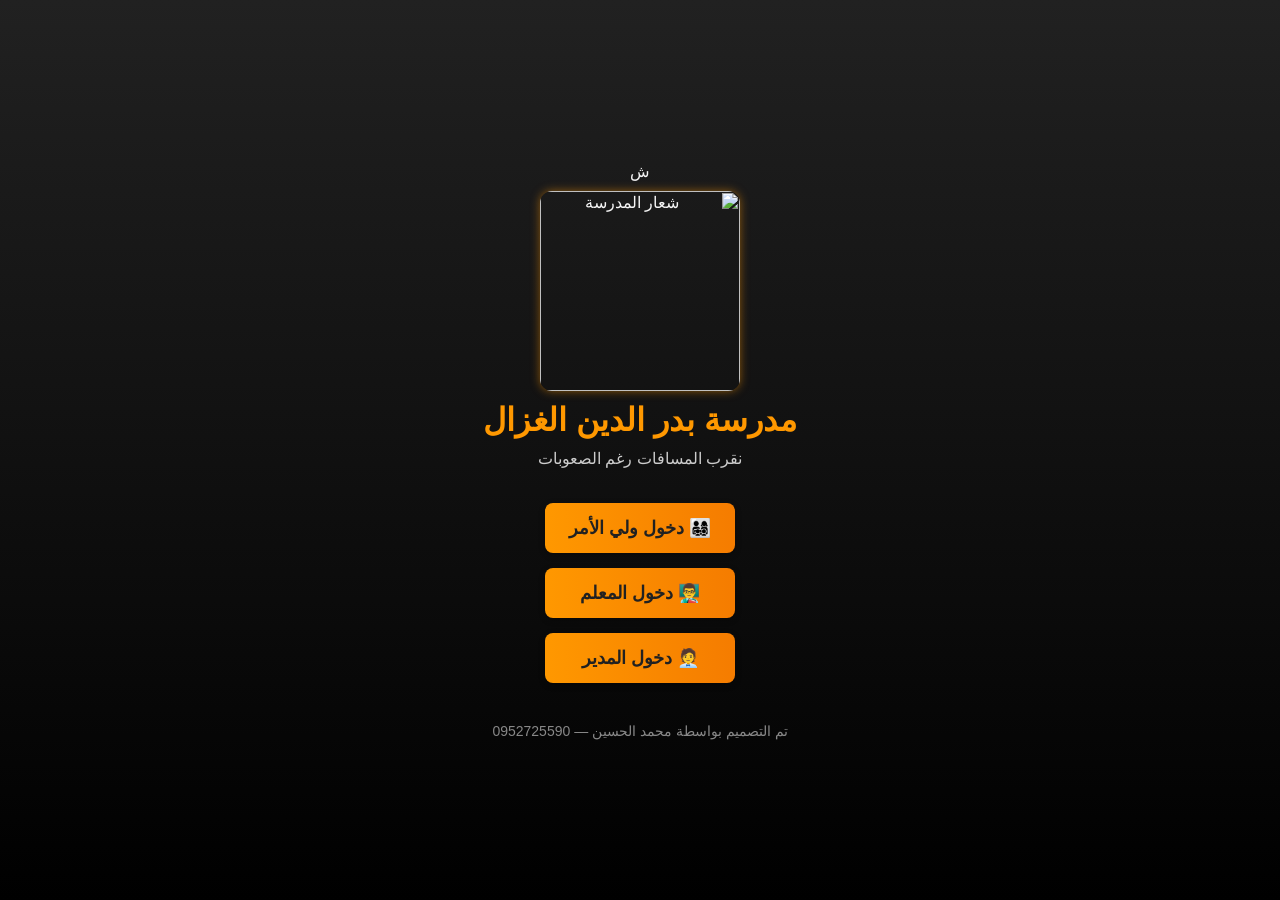
==== index.html @ e1db9d15 "Update index.html" ====
ش<!DOCTYPE html>
<html lang="ar">
<head>
  <meta charset="UTF-8">
  <title>بوابة مدرسة بدر الدين الغزال</title>
  <style>
    body {
      margin: 0;
      font-family: 'Segoe UI', sans-serif;
      direction: rtl;
      background: linear-gradient(to bottom, #212121, #000000);
      color: #f5f5f5;
      display: flex;
      flex-direction: column;
      align-items: center;
      justify-content: center;
      min-height: 100vh;
      text-align: center;
    }
    .logo {
      width: 200px;
      margin-top: 10px;
      border-radius: 12px;
      box-shadow: 0 0 10px rgba(255, 152, 0, 0.5);
    }
    h1 {
      color: #ff9800;
      margin: 10px 0 5px;
    }
    p {
      color: #ccc;
      margin: 5px;
    }
    .buttons {
      display: flex;
      flex-direction: column;
      gap: 15px;
      margin-top: 30px;
    }
    .buttons a {
      text-decoration: none;
      background: linear-gradient(to right, #ff9800, #f57c00);
      color: #212121;
      padding: 14px 24px;
      border-radius: 8px;
      font-size: 18px;
      font-weight: bold;
      box-shadow: 0 2px 6px rgba(0,0,0,0.3);
      transition: transform 0.2s;
    }
    .buttons a:hover {
      transform: scale(1.05);
    }
    footer {
      margin-top: 40px;
      font-size: 14px;
      color: #888;
    }
  </style>
</head>
<body>

  <img src="https://i.ibb.co/KpdJjYwq/logo.jpg" alt="شعار المدرسة" class="logo">
  <h1>مدرسة بدر الدين الغزال</h1>
  <p>نقرب المسافات رغم الصعوبات</p>

  <div class="buttons">
    <a href="parent.html">👨‍👩‍👧‍👦 دخول ولي الأمر</a>
    <a href="teacher.html">👨‍🏫 دخول المعلم</a>
    <a href="admin.html">🧑‍💼 دخول المدير</a>
  </div>

  <footer>تم التصميم بواسطة محمد الحسين — 0952725590</footer>

</body>
</html>
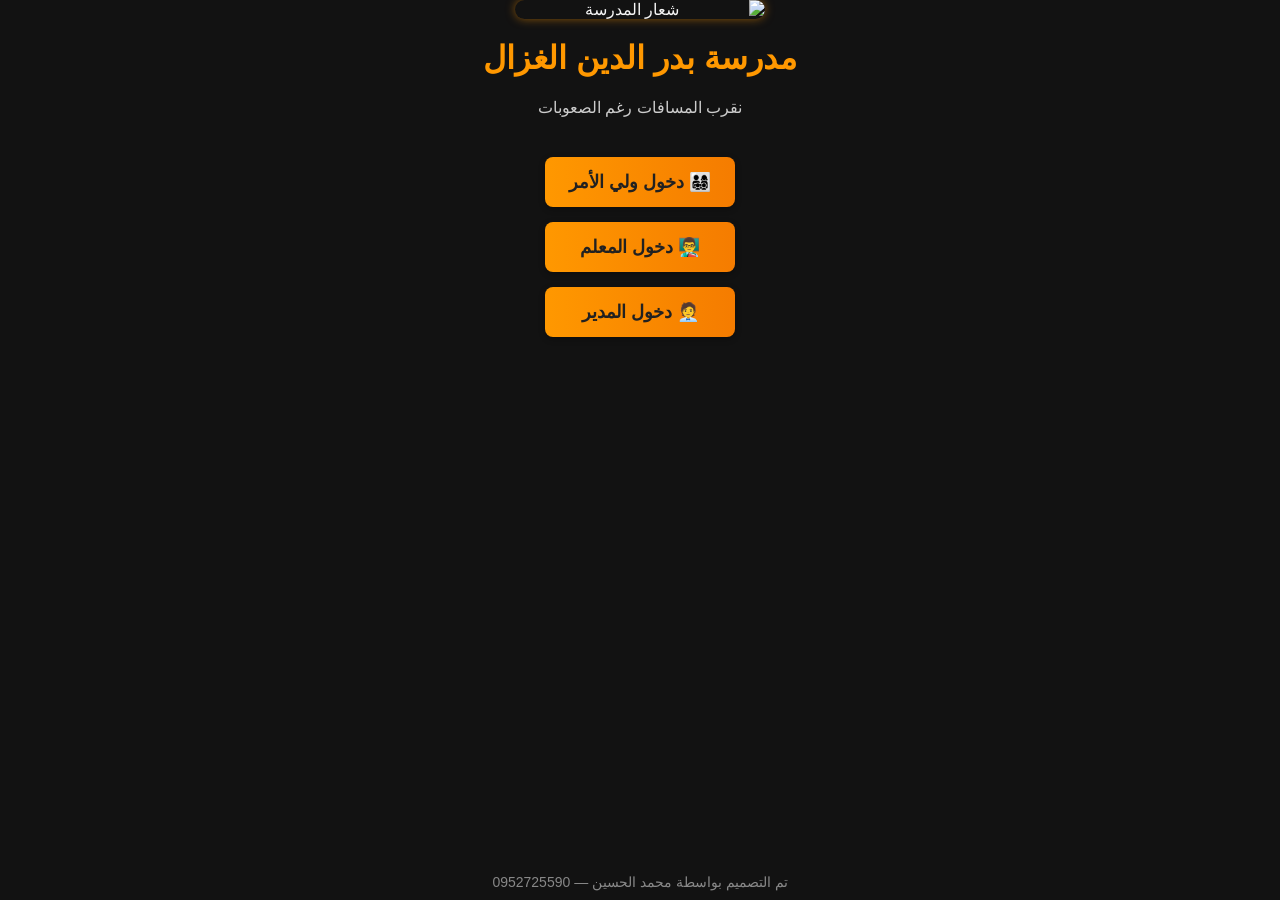
==== commit cc92a194: "Update index.html" ====
--- a/index.html
+++ b/index.html
@@ -1,25 +1,28 @@
-ش<!DOCTYPE html>
+<!DOCTYPE html>
 <html lang="ar">
 <head>
   <meta charset="UTF-8">
   <title>بوابة مدرسة بدر الدين الغزال</title>
+  <meta name="viewport" content="width=device-width, initial-scale=1.0, maximum-scale=1.0, user-scalable=no">
   <style>
-    body {
+    html, body {
       margin: 0;
+      padding: 0;
+      height: 100vh;
+      overflow: hidden;
+      background: #121212;
       font-family: 'Segoe UI', sans-serif;
+      color: #f5f5f5;
       direction: rtl;
-      background: linear-gradient(to bottom, #212121, #000000);
-      color: #f5f5f5;
       display: flex;
       flex-direction: column;
+      justify-content: center;
       align-items: center;
-      justify-content: center;
-      min-height: 100vh;
       text-align: center;
     }
     .logo {
-      width: 200px;
-      margin-top: 10px;
+      width: 250px;
+      margin-bottom: 10px;
       border-radius: 12px;
       box-shadow: 0 0 10px rgba(255, 152, 0, 0.5);
     }
@@ -29,13 +32,13 @@
     }
     p {
       color: #ccc;
-      margin: 5px;
+      margin-bottom: 20px;
     }
     .buttons {
       display: flex;
       flex-direction: column;
       gap: 15px;
-      margin-top: 30px;
+      margin-top: 20px;
     }
     .buttons a {
       text-decoration: none;
@@ -52,9 +55,10 @@
       transform: scale(1.05);
     }
     footer {
-      margin-top: 40px;
+      margin-top: auto;
       font-size: 14px;
       color: #888;
+      padding: 10px;
     }
   </style>
 </head>
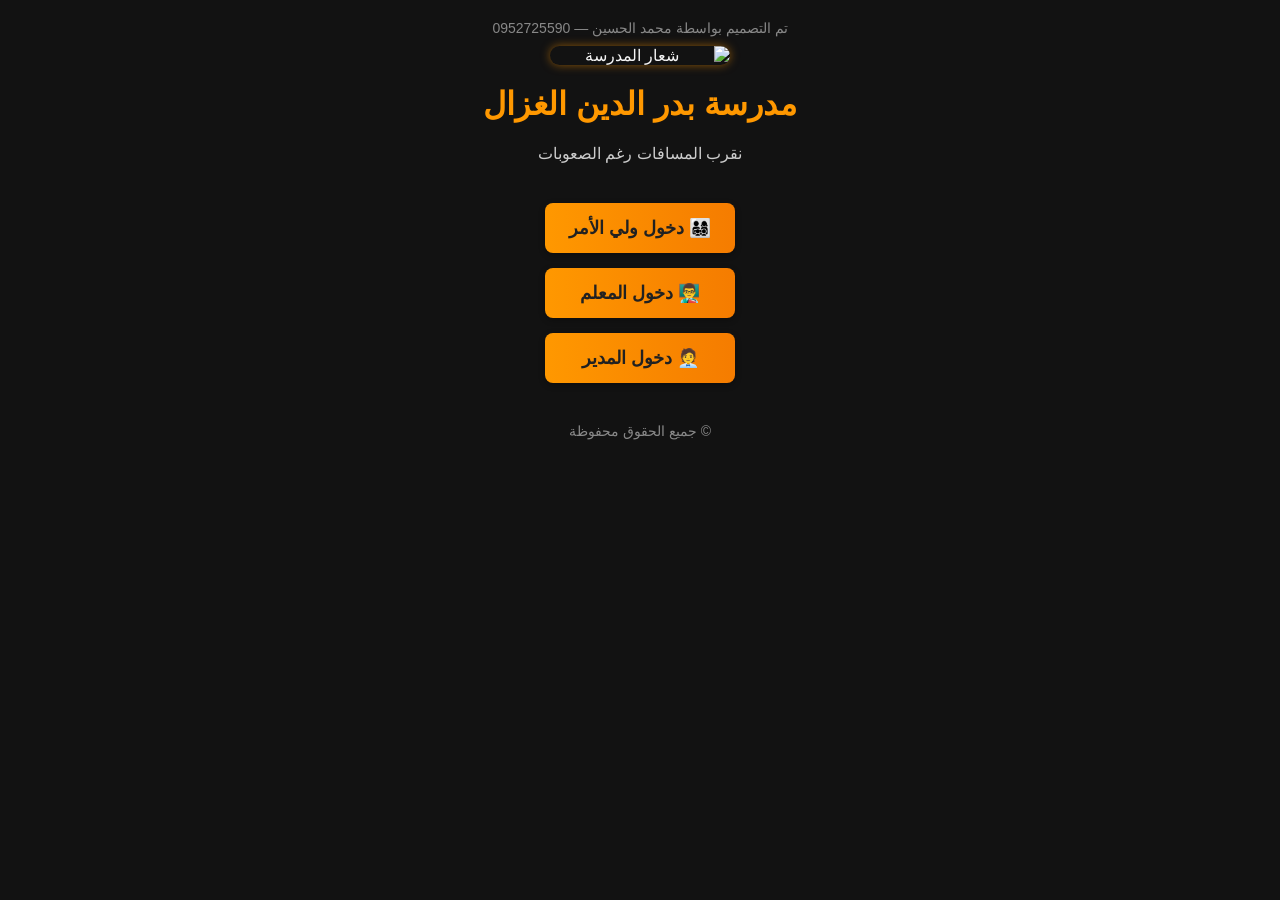
==== commit fc4f52d0: "Update index.html" ====
--- a/index.html
+++ b/index.html
@@ -8,21 +8,20 @@
     html, body {
       margin: 0;
       padding: 0;
-      height: 100vh;
-      overflow: hidden;
+      min-height: 100vh;
+      overflow-y: auto;
       background: #121212;
       font-family: 'Segoe UI', sans-serif;
       color: #f5f5f5;
       direction: rtl;
       display: flex;
       flex-direction: column;
-      justify-content: center;
       align-items: center;
       text-align: center;
     }
     .logo {
-      width: 250px;
-      margin-bottom: 10px;
+      width: 180px;
+      margin: 10px 0;
       border-radius: 12px;
       box-shadow: 0 0 10px rgba(255, 152, 0, 0.5);
     }
@@ -54,16 +53,22 @@
     .buttons a:hover {
       transform: scale(1.05);
     }
-    footer {
-      margin-top: auto;
+    .designer {
       font-size: 14px;
       color: #888;
-      padding: 10px;
+      margin-top: 20px;
+    }
+    footer {
+      margin-top: 40px;
+      font-size: 14px;
+      color: #888;
+      padding-bottom: 20px;
     }
   </style>
 </head>
 <body>
 
+  <div class="designer">تم التصميم بواسطة محمد الحسين — 0952725590</div>
   <img src="https://i.ibb.co/KpdJjYwq/logo.jpg" alt="شعار المدرسة" class="logo">
   <h1>مدرسة بدر الدين الغزال</h1>
   <p>نقرب المسافات رغم الصعوبات</p>
@@ -74,7 +79,7 @@
     <a href="admin.html">🧑‍💼 دخول المدير</a>
   </div>
 
-  <footer>تم التصميم بواسطة محمد الحسين — 0952725590</footer>
+  <footer>© جميع الحقوق محفوظة</footer>
 
 </body>
 </html>
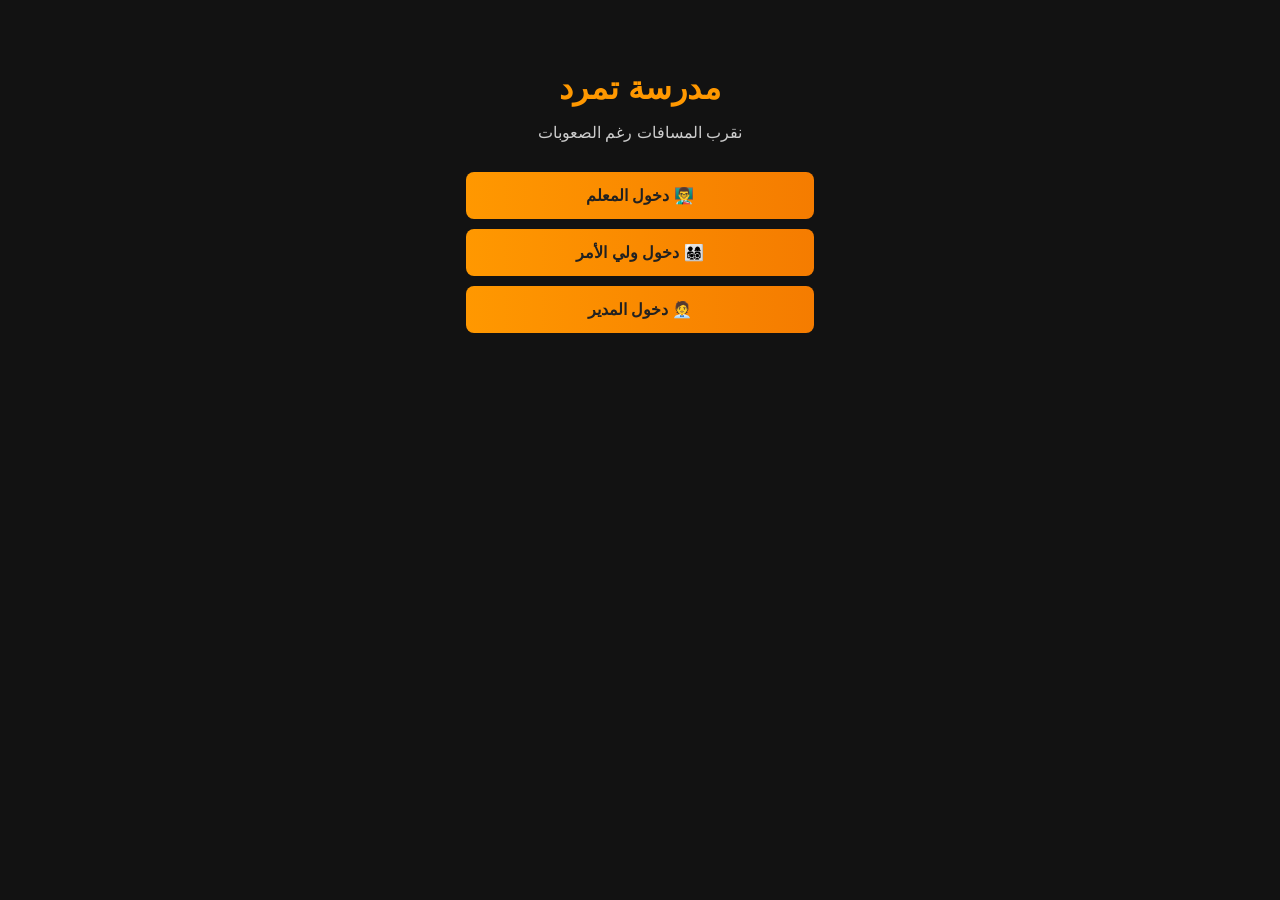
==== commit e0fb94cc: "Update index.html" ====
--- a/index.html
+++ b/index.html
@@ -2,84 +2,20 @@
 <html lang="ar">
 <head>
   <meta charset="UTF-8">
-  <title>بوابة مدرسة بدر الدين الغزال</title>
-  <meta name="viewport" content="width=device-width, initial-scale=1.0, maximum-scale=1.0, user-scalable=no">
+  <title>بوابة مدرسة تمرد</title>
+  <meta name="viewport" content="width=device-width, initial-scale=1.0">
   <style>
-    html, body {
-      margin: 0;
-      padding: 0;
-      min-height: 100vh;
-      overflow-y: auto;
-      background: #121212;
-      font-family: 'Segoe UI', sans-serif;
-      color: #f5f5f5;
-      direction: rtl;
-      display: flex;
-      flex-direction: column;
-      align-items: center;
-      text-align: center;
-    }
-    .logo {
-      width: 180px;
-      margin: 10px 0;
-      border-radius: 12px;
-      box-shadow: 0 0 10px rgba(255, 152, 0, 0.5);
-    }
-    h1 {
-      color: #ff9800;
-      margin: 10px 0 5px;
-    }
-    p {
-      color: #ccc;
-      margin-bottom: 20px;
-    }
-    .buttons {
-      display: flex;
-      flex-direction: column;
-      gap: 15px;
-      margin-top: 20px;
-    }
-    .buttons a {
-      text-decoration: none;
-      background: linear-gradient(to right, #ff9800, #f57c00);
-      color: #212121;
-      padding: 14px 24px;
-      border-radius: 8px;
-      font-size: 18px;
-      font-weight: bold;
-      box-shadow: 0 2px 6px rgba(0,0,0,0.3);
-      transition: transform 0.2s;
-    }
-    .buttons a:hover {
-      transform: scale(1.05);
-    }
-    .designer {
-      font-size: 14px;
-      color: #888;
-      margin-top: 20px;
-    }
-    footer {
-      margin-top: 40px;
-      font-size: 14px;
-      color: #888;
-      padding-bottom: 20px;
-    }
+    body { font-family: 'Segoe UI', sans-serif; direction: rtl; background: #121212; color: #fff; text-align: center; padding: 40px; }
+    h1 { color: #ff9800; margin-bottom: 10px; }
+    p { color: #ccc; margin-bottom: 30px; }
+    a { display: block; margin: 10px auto; padding: 14px 24px; background: linear-gradient(to right, #ff9800, #f57c00); color: #212121; font-weight: bold; text-decoration: none; border-radius: 8px; width: 80%; max-width: 300px; }
   </style>
 </head>
 <body>
-
-  <div class="designer">تم التصميم بواسطة محمد الحسين — 0952725590</div>
-  <img src="https://i.ibb.co/KpdJjYwq/logo.jpg" alt="شعار المدرسة" class="logo">
-  <h1>مدرسة بدر الدين الغزال</h1>
+  <h1>مدرسة تمرد</h1>
   <p>نقرب المسافات رغم الصعوبات</p>
-
-  <div class="buttons">
-    <a href="parent.html">👨‍👩‍👧‍👦 دخول ولي الأمر</a>
-    <a href="teacher.html">👨‍🏫 دخول المعلم</a>
-    <a href="admin.html">🧑‍💼 دخول المدير</a>
-  </div>
-
-  <footer>© جميع الحقوق محفوظة</footer>
-
+  <a href="teacher.html">👨‍🏫 دخول المعلم</a>
+  <a href="parent.html">👨‍👩‍👧‍👦 دخول ولي الأمر</a>
+  <a href="admin.html">🧑‍💼 دخول المدير</a>
 </body>
 </html>
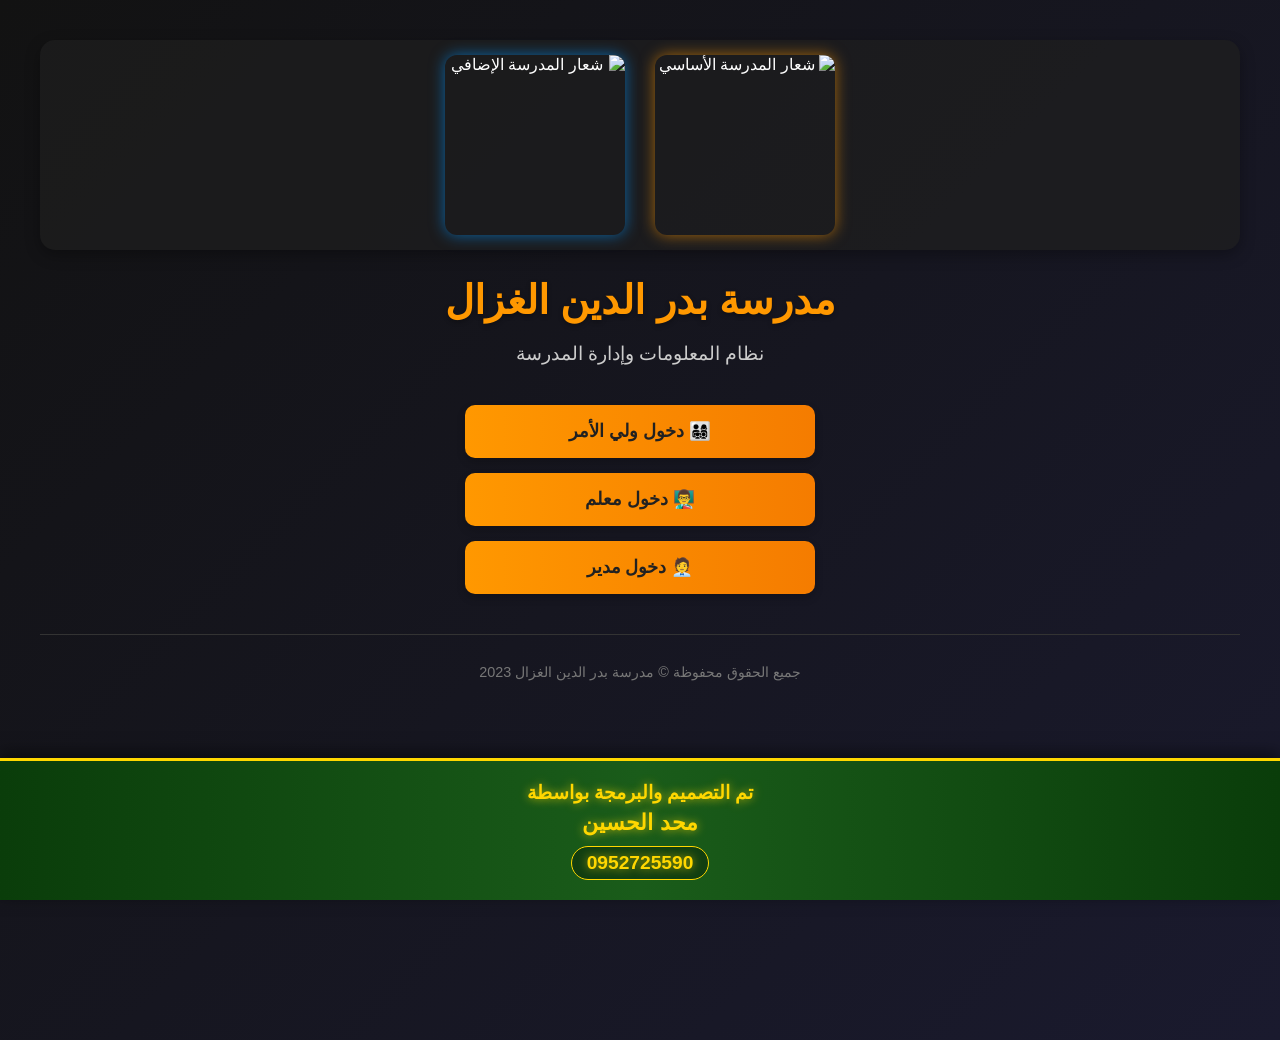
==== commit c8066e69: "Update index.html" ====
--- a/index.html
+++ b/index.html
@@ -2,20 +2,518 @@
 <html lang="ar">
 <head>
   <meta charset="UTF-8">
-  <title>بوابة مدرسة تمرد</title>
+  <title>مدرسة بدر الدين الغزال</title>
   <meta name="viewport" content="width=device-width, initial-scale=1.0">
   <style>
-    body { font-family: 'Segoe UI', sans-serif; direction: rtl; background: #121212; color: #fff; text-align: center; padding: 40px; }
-    h1 { color: #ff9800; margin-bottom: 10px; }
-    p { color: #ccc; margin-bottom: 30px; }
-    a { display: block; margin: 10px auto; padding: 14px 24px; background: linear-gradient(to right, #ff9800, #f57c00); color: #212121; font-weight: bold; text-decoration: none; border-radius: 8px; width: 80%; max-width: 300px; }
+    body { 
+      font-family: 'Segoe UI', Tahoma, Geneva, Verdana, sans-serif; 
+      direction: rtl; 
+      background: linear-gradient(135deg, #121212 0%, #1a1a2e 100%); 
+      color: #fff; 
+      text-align: center; 
+      padding: 20px; 
+      margin: 0;
+      min-height: 100vh;
+      position: relative;
+      padding-bottom: 120px;
+    }
+    
+    .container {
+      max-width: 1200px;
+      margin: 0 auto;
+    }
+    
+    .header {
+      margin-bottom: 30px;
+    }
+    
+    .logo-container {
+      display: flex;
+      justify-content: center;
+      align-items: center;
+      gap: 30px;
+      margin: 20px auto;
+      flex-wrap: wrap;
+      padding: 15px;
+      background: rgba(30, 30, 30, 0.7);
+      border-radius: 15px;
+      box-shadow: 0 5px 15px rgba(0, 0, 0, 0.3);
+    }
+    
+    .logo {
+      width: 180px;
+      height: 180px;
+      object-fit: cover;
+      border-radius: 12px;
+      box-shadow: 0 0 15px rgba(255, 152, 0, 0.6);
+      transition: transform 0.3s ease, box-shadow 0.3s ease;
+    }
+    
+    .logo:hover {
+      transform: scale(1.05);
+      box-shadow: 0 0 20px rgba(255, 152, 0, 0.8);
+    }
+    
+    .logo2 {
+      width: 180px;
+      height: 180px;
+      object-fit: cover;
+      border-radius: 12px;
+      box-shadow: 0 0 15px rgba(0, 150, 255, 0.6);
+      transition: transform 0.3s ease, box-shadow 0.3s ease;
+    }
+    
+    .logo2:hover {
+      transform: scale(1.05);
+      box-shadow: 0 0 20px rgba(0, 150, 255, 0.8);
+    }
+    
+    h1 { 
+      color: #ff9800; 
+      margin-bottom: 10px; 
+      font-size: 2.5rem;
+      text-shadow: 0 2px 5px rgba(0, 0, 0, 0.3);
+    }
+    
+    .subtitle { 
+      color: #ccc; 
+      margin-bottom: 40px; 
+      font-size: 1.2rem;
+    }
+    
+    .buttons-container {
+      display: flex;
+      flex-direction: column;
+      align-items: center;
+      gap: 15px;
+      margin: 30px 0;
+    }
+    
+    .btn { 
+      display: block; 
+      margin: 0; 
+      padding: 16px 28px; 
+      background: linear-gradient(to right, #ff9800, #f57c00); 
+      color: #212121; 
+      font-weight: bold; 
+      text-decoration: none; 
+      border-radius: 10px; 
+      width: 90%; 
+      max-width: 350px; 
+      border: none;
+      font-size: 1.1rem;
+      cursor: pointer;
+      transition: all 0.3s ease;
+      box-shadow: 0 4px 8px rgba(0, 0, 0, 0.2);
+    }
+    
+    .btn:hover {
+      transform: translateY(-3px);
+      box-shadow: 0 6px 12px rgba(0, 0, 0, 0.3);
+      background: linear-gradient(to right, #ffa726, #f57c00);
+    }
+    
+    input, button { 
+      padding: 12px; 
+      margin: 8px; 
+      font-size: 16px; 
+      border-radius: 8px; 
+      border: none; 
+      background: #333; 
+      color: #fff; 
+      width: 90%;
+      max-width: 300px;
+      box-sizing: border-box;
+    }
+    
+    input:focus {
+      outline: 2px solid #ff9800;
+    }
+    
+    button { 
+      background: linear-gradient(to right, #ff9800, #f57c00); 
+      color: #212121; 
+      font-weight: bold; 
+      cursor: pointer;
+      transition: all 0.3s ease;
+    }
+    
+    button:hover {
+      transform: translateY(-2px);
+      box-shadow: 0 4px 8px rgba(0, 0, 0, 0.2);
+    }
+    
+    table { 
+      width: 100%; 
+      border-collapse: collapse; 
+      margin-top: 20px; 
+      background: #222; 
+      border-radius: 10px;
+      overflow: hidden;
+      box-shadow: 0 4px 8px rgba(0, 0, 0, 0.2);
+    }
+    
+    th, td { 
+      border: 1px solid #444; 
+      padding: 12px; 
+      color: #fff; 
+    }
+    
+    th {
+      background: #333;
+      color: #ff9800;
+    }
+    
+    tr:nth-child(even) {
+      background: #2a2a2a;
+    }
+    
+    .section { 
+      display: none; 
+      margin-top: 30px; 
+      padding: 25px; 
+      border: 1px solid #444; 
+      border-radius: 15px; 
+      background: rgba(30, 30, 30, 0.8); 
+      box-shadow: 0 5px 15px rgba(0, 0, 0, 0.3);
+    }
+    
+    h2 {
+      color: #ff9800;
+      margin-bottom: 20px;
+      border-bottom: 2px solid #ff9800;
+      padding-bottom: 10px;
+    }
+    
+    .input-group {
+      display: flex;
+      flex-wrap: wrap;
+      justify-content: center;
+      gap: 10px;
+      margin-bottom: 20px;
+    }
+    
+    .footer {
+      margin-top: 40px;
+      color: #777;
+      font-size: 0.9rem;
+      padding: 15px;
+      border-top: 1px solid #333;
+    }
+    
+    /* تصميم معلومات المبرمج */
+    .developer-info {
+      position: fixed;
+      bottom: 0;
+      left: 0;
+      right: 0;
+      background: linear-gradient(90deg, #0a3d0a 0%, #1a5c1a 50%, #0a3d0a 100%);
+      color: #FFD700;
+      padding: 15px 0;
+      text-align: center;
+      font-size: 1.2rem;
+      font-weight: bold;
+      border-top: 3px solid #FFD700;
+      box-shadow: 0 -5px 15px rgba(0, 0, 0, 0.5);
+      z-index: 1000;
+      animation: glow 2s infinite alternate;
+    }
+    
+    .developer-info p {
+      margin: 5px 0;
+      text-shadow: 0 0 10px rgba(255, 215, 0, 0.7);
+    }
+    
+    .developer-name {
+      font-size: 1.4rem;
+      color: #FFD700;
+      text-shadow: 0 0 15px rgba(255, 215, 0, 0.9);
+    }
+    
+    .developer-phone {
+      direction: ltr;
+      display: inline-block;
+      background: rgba(0, 0, 0, 0.3);
+      padding: 5px 15px;
+      border-radius: 20px;
+      margin-top: 5px;
+      border: 1px solid #FFD700;
+    }
+    
+    @keyframes glow {
+      from {
+        box-shadow: 0 -5px 15px rgba(0, 0, 0, 0.5);
+        text-shadow: 0 0 10px rgba(255, 215, 0, 0.7);
+      }
+      to {
+        box-shadow: 0 -5px 20px rgba(255, 215, 0, 0.3);
+        text-shadow: 0 0 15px rgba(255, 215, 0, 0.9);
+      }
+    }
+    
+    @media (max-width: 768px) {
+      .logo-container {
+        gap: 20px;
+      }
+      
+      .logo, .logo2 {
+        width: 140px;
+        height: 140px;
+      }
+      
+      h1 {
+        font-size: 2rem;
+      }
+      
+      .btn {
+        padding: 14px 20px;
+        font-size: 1rem;
+      }
+      
+      .developer-info {
+        font-size: 1rem;
+        padding: 12px 0;
+      }
+      
+      .developer-name {
+        font-size: 1.2rem;
+      }
+    }
+    
+    @media (max-width: 480px) {
+      .logo, .logo2 {
+        width: 120px;
+        height: 120px;
+      }
+      
+      h1 {
+        font-size: 1.8rem;
+      }
+      
+      .developer-info {
+        font-size: 0.9rem;
+        padding: 10px 0;
+      }
+      
+      .developer-name {
+        font-size: 1.1rem;
+      }
+    }
   </style>
 </head>
 <body>
-  <h1>مدرسة تمرد</h1>
-  <p>نقرب المسافات رغم الصعوبات</p>
-  <a href="teacher.html">👨‍🏫 دخول المعلم</a>
-  <a href="parent.html">👨‍👩‍👧‍👦 دخول ولي الأمر</a>
-  <a href="admin.html">🧑‍💼 دخول المدير</a>
+  <div class="container">
+    <div class="header">
+      <div class="logo-container">
+        <img src="https://i.ibb.co/KpdJjYwq/logo.jpg" alt="شعار المدرسة الأساسي" class="logo">
+        <img src="https://i.ibb.co/r21PcRk9/logo2.jpg" alt="شعار المدرسة الإضافي" class="logo2">
+      </div>
+      
+      <h1>مدرسة بدر الدين الغزال</h1>
+      <p class="subtitle">نظام المعلومات وإدارة المدرسة</p>
+    </div>
+
+    <div class="buttons-container">
+      <button class="btn" onclick="showSection('parent')">👨‍👩‍👧‍👦 دخول ولي الأمر</button>
+      <button class="btn" onclick="askPassword('teacher')">👨‍🏫 دخول معلم</button>
+      <button class="btn" onclick="askPassword('admin')">🧑‍💼 دخول مدير</button>
+    </div>
+
+    <!-- ولي الأمر -->
+    <div id="parent" class="section">
+      <h2>استعلام ولي الأمر</h2>
+      <div class="input-group">
+        <input id="searchName" placeholder="اسم الطالب">
+        <input id="searchClass" placeholder="الصف">
+      </div>
+      <button onclick="searchStudent()">🔍 بحث</button>
+      <div id="result"></div>
+    </div>
+
+    <!-- المعلم -->
+    <div id="teacher" class="section">
+      <h2>إدخال بيانات الطالب</h2>
+      <div class="input-group">
+        <input id="name" placeholder="اسم الطالب">
+        <input id="class" placeholder="الصف">
+        <input id="group" placeholder="الشعبة">
+        <input id="subject" placeholder="المادة">
+        <input id="absence" placeholder="غياب">
+        <input id="delay" placeholder="تأخر">
+        <input id="homework" placeholder="وظائف">
+        <input id="quiz" placeholder="مذاكرة">
+        <input id="exam" placeholder="امتحان">
+        <input id="date" placeholder="تاريخ">
+      </div>
+      <button onclick="saveData()">💾 حفظ البيانات</button>
+    </div>
+
+    <!-- المدير -->
+    <div id="admin" class="section">
+      <h2>لوحة المدير</h2>
+      <button onclick="loadData()">🔄 تحديث البيانات</button>
+      <div id="adminData"></div>
+    </div>
+    
+    <div class="footer">
+      <p>جميع الحقوق محفوظة © مدرسة بدر الدين الغزال 2023</p>
+    </div>
+  </div>
+
+  <!-- معلومات المبرمج -->
+  <div class="developer-info">
+    <p>تم التصميم والبرمجة بواسطة</p>
+    <p class="developer-name">محد الحسين</p>
+    <p class="developer-phone">0952725590</p>
+  </div>
+
+  <script>
+    const apiURL = "https://sheetdb.io/api/v1/6534bwnl5o7sl";
+    const passwords = { teacher: "1990", admin: "1992" };
+
+    function askPassword(role) {
+      const input = prompt("أدخل كلمة المرور:");
+      if (input === passwords[role]) {
+        showSection(role);
+        if (role === "admin") loadData();
+      } else {
+        alert("❌ كلمة المرور غير صحيحة");
+      }
+    }
+
+    function showSection(id) {
+      document.querySelectorAll(".section").forEach(s => s.style.display = "none");
+      document.getElementById(id).style.display = "block";
+      window.scrollTo({ top: document.getElementById(id).offsetTop - 50, behavior: 'smooth' });
+    }
+
+    function saveData() {
+      const student = {
+        name: val("name"), 
+        class: val("class"), 
+        group: val("group"),
+        subject: val("subject"), 
+        absence: val("absence"), 
+        delay: val("delay"),
+        homework: val("homework"), 
+        quiz: val("quiz"), 
+        exam: val("exam"), 
+        date: val("date")
+      };
+      
+      // التحقق من الحقول المطلوبة
+      if (!student.name || !student.class || !student.subject) {
+        alert("⚠️ يرجى ملء الحقول المطلوبة (الاسم، الصف، المادة)");
+        return;
+      }
+      
+      fetch(apiURL, {
+        method: "POST",
+        headers: { "Content-Type": "application/json" },
+        body: JSON.stringify({ data: student })
+      })
+      .then(response => {
+        if (response.ok) {
+          alert("✅ تم حفظ البيانات بنجاح");
+          // مسح الحقول بعد الحفظ
+          document.querySelectorAll('#teacher input').forEach(input => input.value = '');
+        } else {
+          alert("❌ حدث خطأ أثناء حفظ البيانات");
+        }
+      })
+      .catch(error => {
+        console.error('Error:', error);
+        alert("❌ حدث خطأ في الاتصال بالخادم");
+      });
+    }
+
+    function searchStudent() {
+      const name = val("searchName");
+      const className = val("searchClass");
+      
+      if (!name && !className) {
+        alert("⚠️ يرجى إدخال اسم الطالب أو الصف للبحث");
+        return;
+      }
+      
+      fetch(apiURL).then(res => res.json()).then(data => {
+        const filtered = data.filter(s => 
+          (!name || s.name === name) && 
+          (!className || s.class === className)
+        );
+        const resultDiv = document.getElementById("result");
+        if (filtered.length === 0) {
+          resultDiv.innerHTML = "<p style='color: #ff9800; padding: 20px;'>❌ لا توجد بيانات تطابق معايير البحث</p>";
+          return;
+        }
+        let html = `<table><tr><th>المادة</th><th>غياب</th><th>تأخر</th><th>وظائف</th><th>مذاكرة</th><th>امتحان</th><th>تاريخ</th></tr>`;
+        filtered.forEach(s => {
+          html += `<tr>
+            <td>${s.subject || '-'}</td>
+            <td>${s.absence || '-'}</td>
+            <td>${s.delay || '-'}</td>
+            <td>${s.homework || '-'}</td>
+            <td>${s.quiz || '-'}</td>
+            <td>${s.exam || '-'}</td>
+            <td>${s.date || '-'}</td>
+          </tr>`;
+        });
+        html += `</table>`;
+        resultDiv.innerHTML = html;
+      }).catch(error => {
+        console.error('Error:', error);
+        document.getElementById("result").innerHTML = "<p style='color: #ff9800;'>❌ حدث خطأ في جلب البيانات</p>";
+      });
+    }
+
+    function loadData() {
+      fetch(apiURL).then(res => res.json()).then(data => {
+        if (data.length === 0) {
+          document.getElementById("adminData").innerHTML = "<p style='color: #ff9800; padding: 20px;'>لا توجد بيانات في النظام</p>";
+          return;
+        }
+        
+        let html = `<table><tr><th>الاسم</th><th>الصف</th><th>الشعبة</th><th>المادة</th><th>غياب</th><th>تأخر</th><th>وظائف</th><th>مذاكرة</th><th>امتحان</th><th>تاريخ</th><th>حذف</th></tr>`;
+        data.forEach(s => {
+          html += `<tr>
+            <td>${s.name || '-'}</td>
+            <td>${s.class || '-'}</td>
+            <td>${s.group || '-'}</td>
+            <td>${s.subject || '-'}</td>
+            <td>${s.absence || '-'}</td>
+            <td>${s.delay || '-'}</td>
+            <td>${s.homework || '-'}</td>
+            <td>${s.quiz || '-'}</td>
+            <td>${s.exam || '-'}</td>
+            <td>${s.date || '-'}</td>
+            <td><button onclick="deleteRow('${s.id}')" style="padding: 5px 10px; font-size: 14px;">🗑️</button></td>
+          </tr>`;
+        });
+        html += `</table>`;
+        document.getElementById("adminData").innerHTML = html;
+      }).catch(error => {
+        console.error('Error:', error);
+        document.getElementById("adminData").innerHTML = "<p style='color: #ff9800;'>❌ حدث خطأ في جلب البيانات</p>";
+      });
+    }
+
+    function deleteRow(id) {
+      if (confirm("هل أنت متأكد من حذف هذا السجل؟")) {
+        fetch(`${apiURL}/id/${id}`, { method: "DELETE" })
+          .then(() => {
+            alert("✅ تم حذف السجل بنجاح");
+            loadData();
+          })
+          .catch(error => {
+            console.error('Error:', error);
+            alert("❌ حدث خطأ أثناء حذف السجل");
+          });
+      }
+    }
+
+    function val(id) {
+      return document.getElementById(id).value.trim();
+    }
+  </script>
 </body>
-</html>+</html>
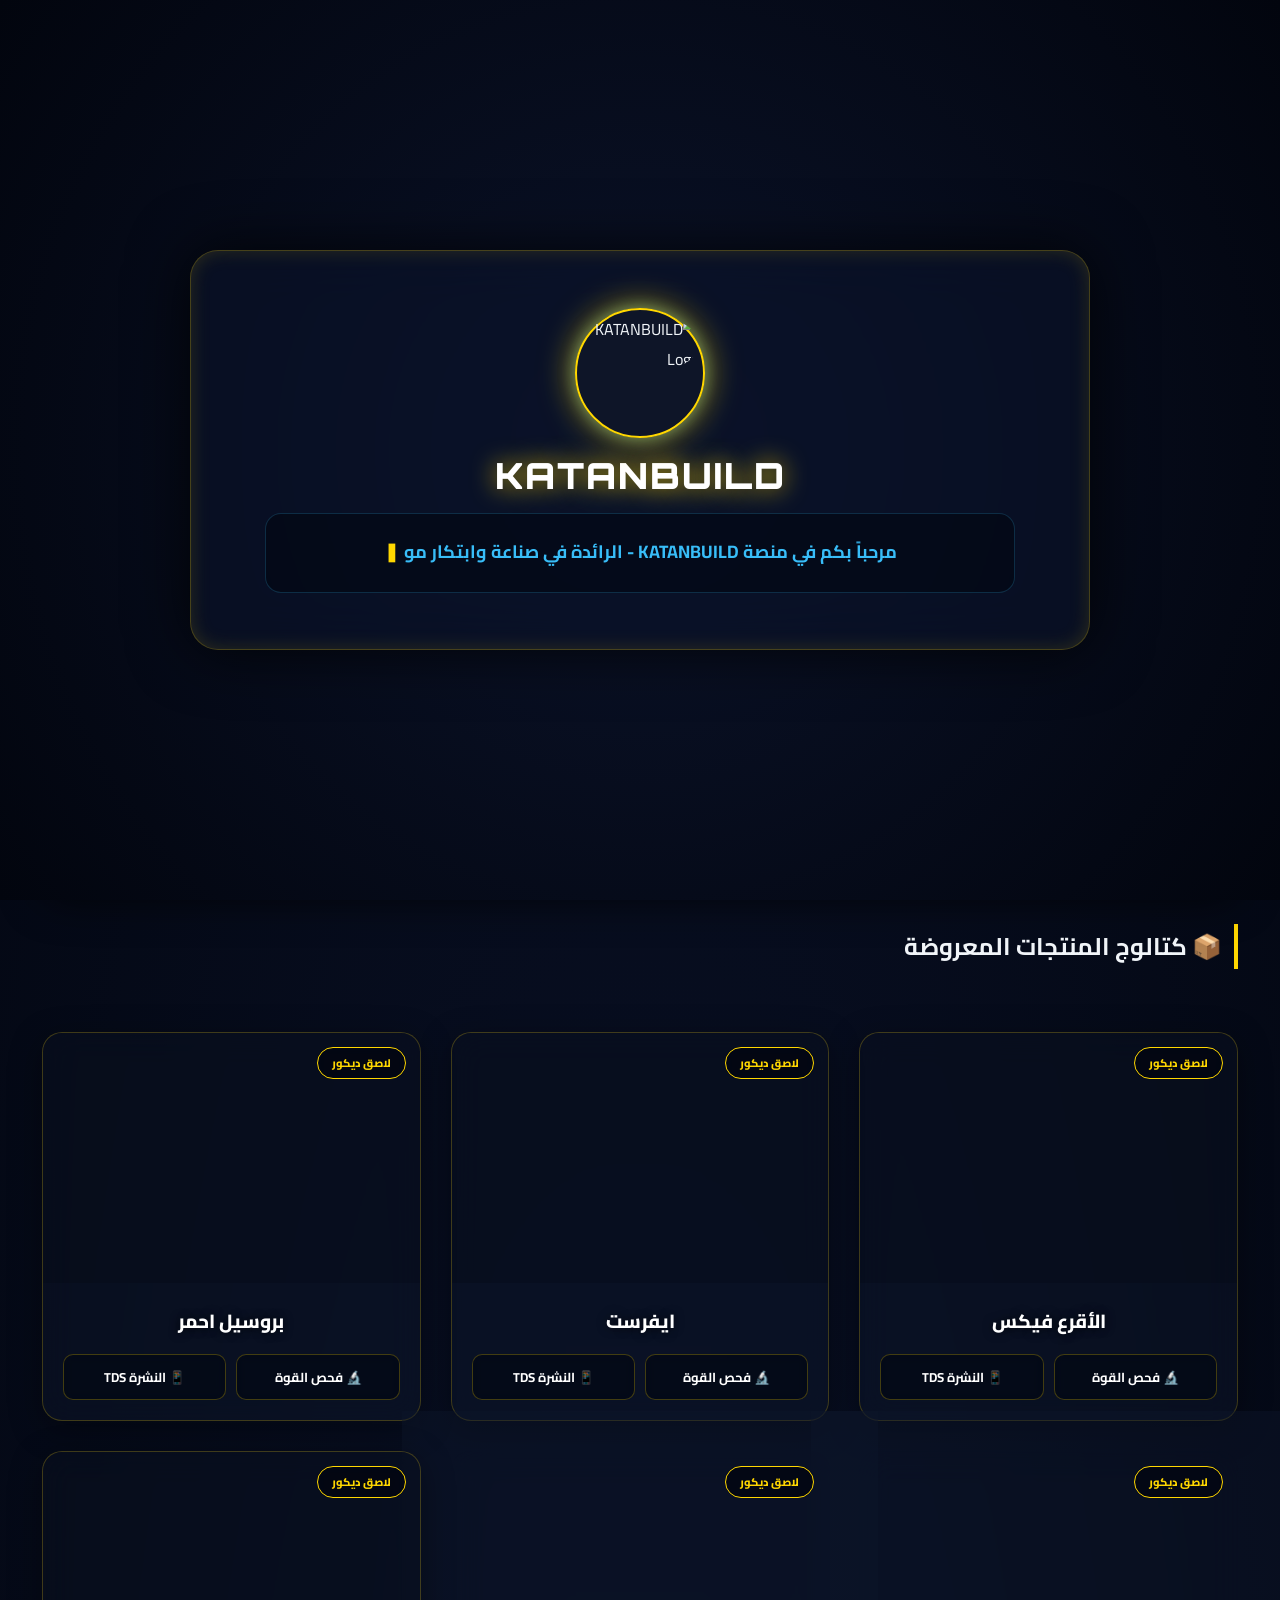
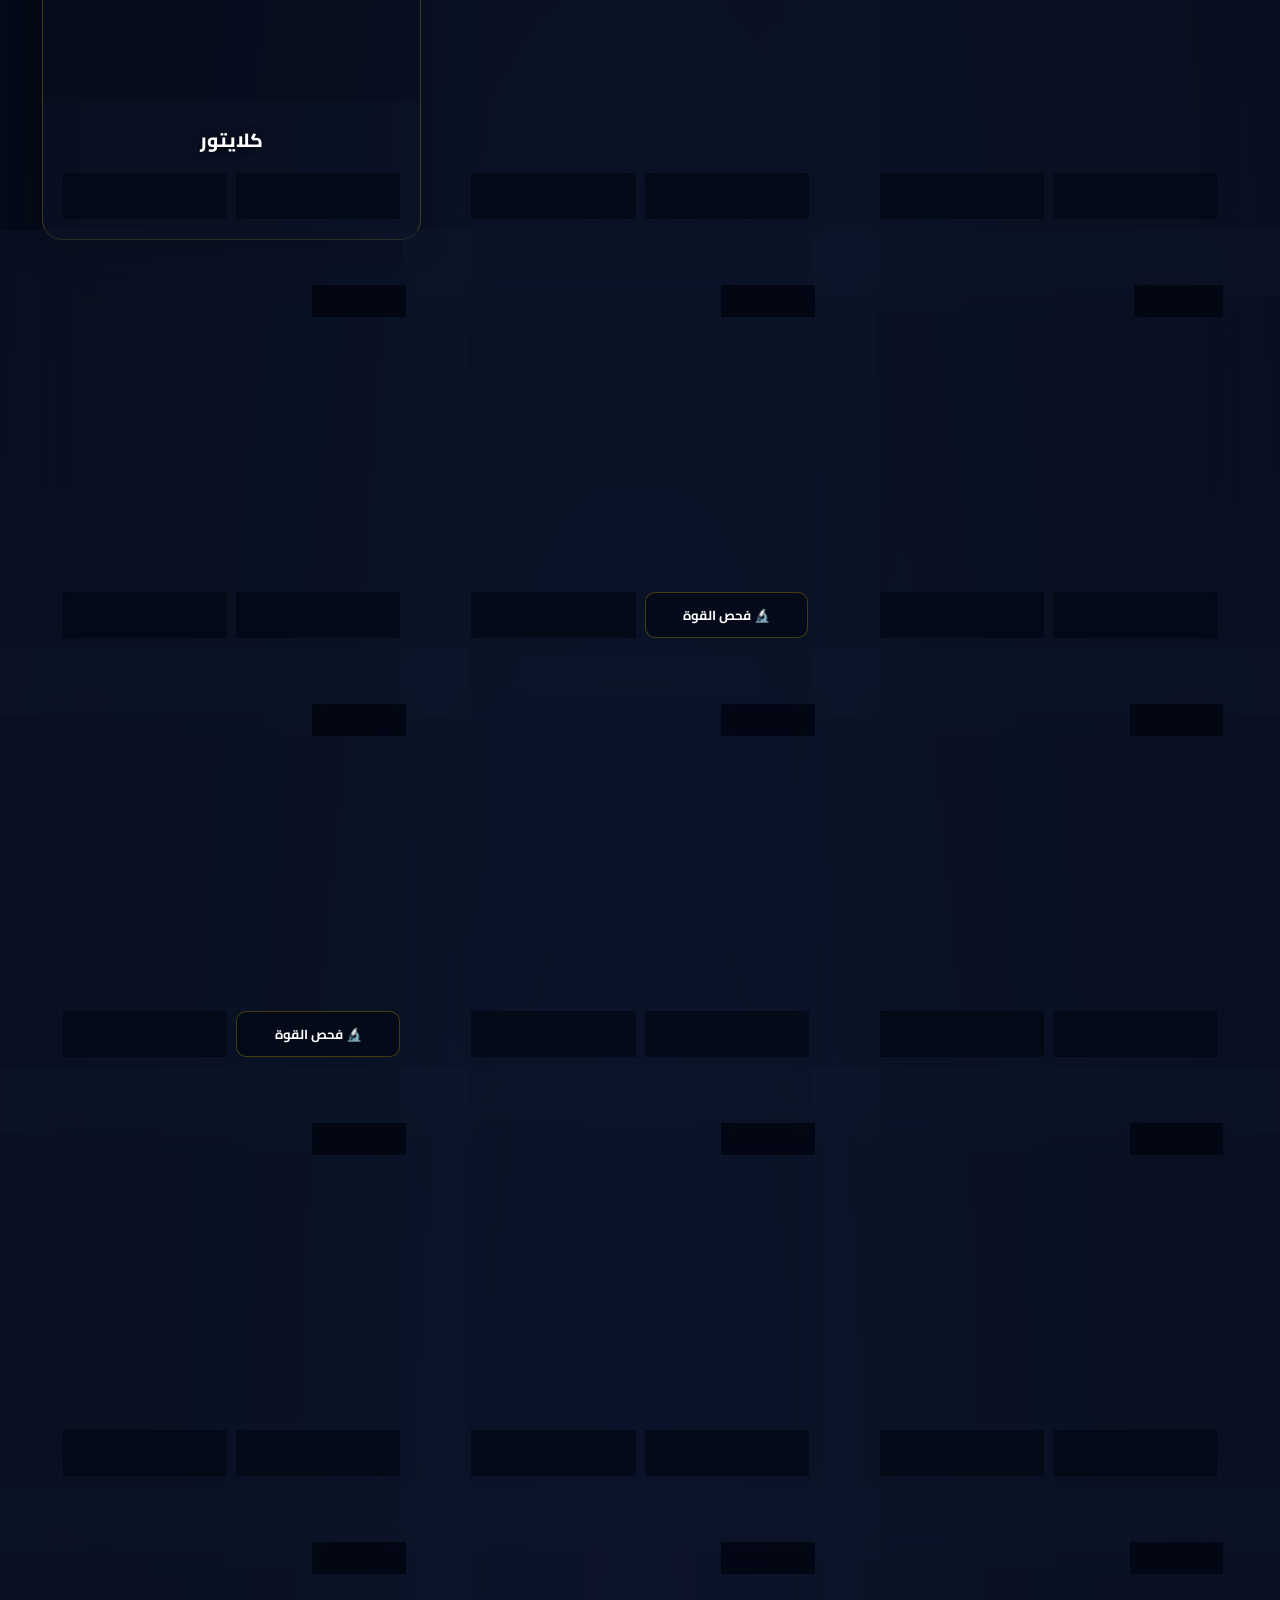
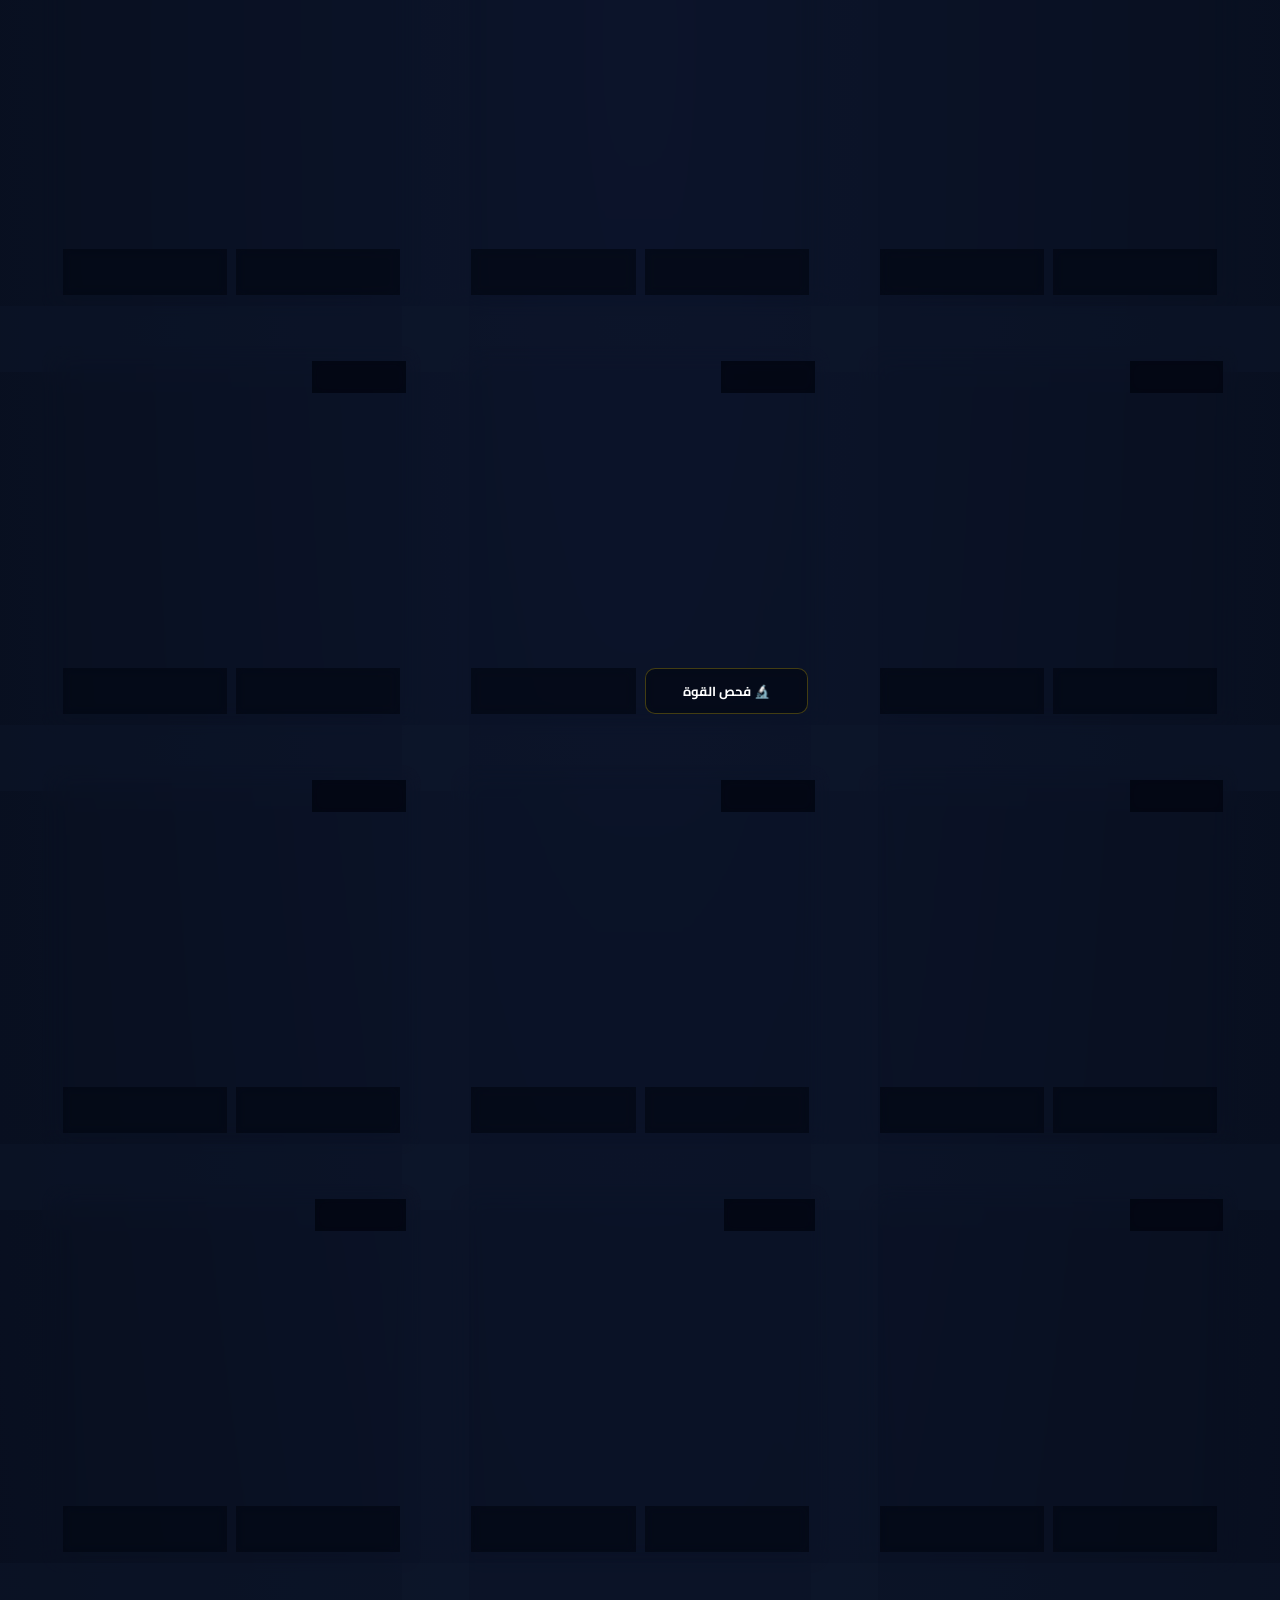
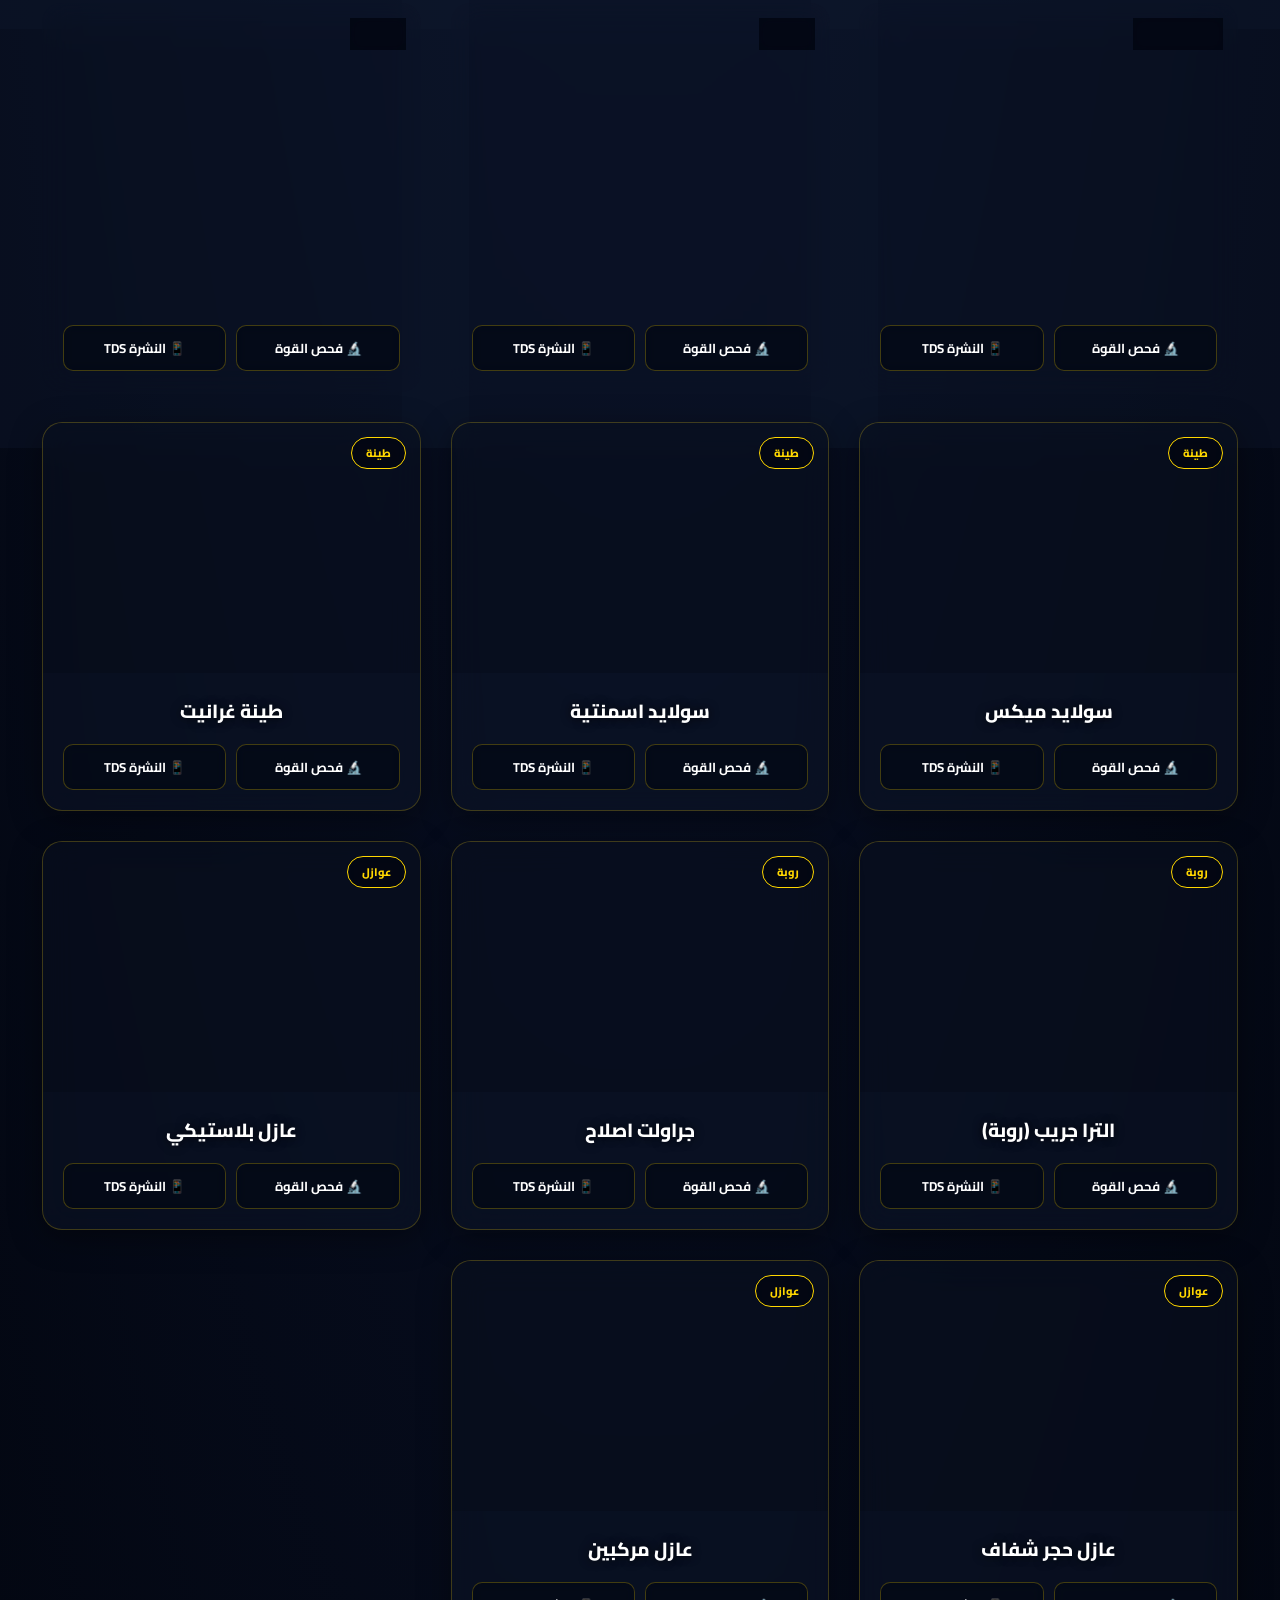
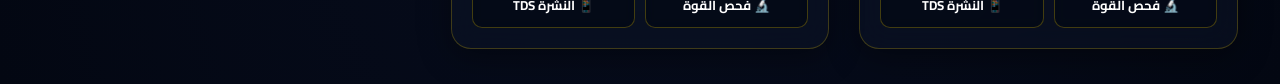
==== commit a1f54a0b: "Update print statement from 'Hello' to 'Goodbye'" ====
--- a/index.html
+++ b/index.html
@@ -1,519 +1,985 @@
 <!DOCTYPE html>
-<html lang="ar">
+<html lang="ar" dir="rtl">
 <head>
-  <meta charset="UTF-8">
-  <title>مدرسة بدر الدين الغزال</title>
-  <meta name="viewport" content="width=device-width, initial-scale=1.0">
-  <style>
-    body { 
-      font-family: 'Segoe UI', Tahoma, Geneva, Verdana, sans-serif; 
-      direction: rtl; 
-      background: linear-gradient(135deg, #121212 0%, #1a1a2e 100%); 
-      color: #fff; 
-      text-align: center; 
-      padding: 20px; 
-      margin: 0;
-      min-height: 100vh;
-      position: relative;
-      padding-bottom: 120px;
-    }
+    <meta charset="UTF-8" />
+    <meta name="viewport" content="width=device-width, initial-scale=1.0"/>
+    <title>KATANBUILD | المنصة الهندسية الذكية - Deep Indigo Edition</title>
     
-    .container {
-      max-width: 1200px;
-      margin: 0 auto;
-    }
-    
-    .header {
-      margin-bottom: 30px;
-    }
-    
-    .logo-container {
-      display: flex;
-      justify-content: center;
-      align-items: center;
-      gap: 30px;
-      margin: 20px auto;
-      flex-wrap: wrap;
-      padding: 15px;
-      background: rgba(30, 30, 30, 0.7);
-      border-radius: 15px;
-      box-shadow: 0 5px 15px rgba(0, 0, 0, 0.3);
-    }
-    
-    .logo {
-      width: 180px;
-      height: 180px;
-      object-fit: cover;
-      border-radius: 12px;
-      box-shadow: 0 0 15px rgba(255, 152, 0, 0.6);
-      transition: transform 0.3s ease, box-shadow 0.3s ease;
-    }
-    
-    .logo:hover {
-      transform: scale(1.05);
-      box-shadow: 0 0 20px rgba(255, 152, 0, 0.8);
-    }
-    
-    .logo2 {
-      width: 180px;
-      height: 180px;
-      object-fit: cover;
-      border-radius: 12px;
-      box-shadow: 0 0 15px rgba(0, 150, 255, 0.6);
-      transition: transform 0.3s ease, box-shadow 0.3s ease;
-    }
-    
-    .logo2:hover {
-      transform: scale(1.05);
-      box-shadow: 0 0 20px rgba(0, 150, 255, 0.8);
-    }
-    
-    h1 { 
-      color: #ff9800; 
-      margin-bottom: 10px; 
-      font-size: 2.5rem;
-      text-shadow: 0 2px 5px rgba(0, 0, 0, 0.3);
-    }
-    
-    .subtitle { 
-      color: #ccc; 
-      margin-bottom: 40px; 
-      font-size: 1.2rem;
-    }
-    
-    .buttons-container {
-      display: flex;
-      flex-direction: column;
-      align-items: center;
-      gap: 15px;
-      margin: 30px 0;
-    }
-    
-    .btn { 
-      display: block; 
-      margin: 0; 
-      padding: 16px 28px; 
-      background: linear-gradient(to right, #ff9800, #f57c00); 
-      color: #212121; 
-      font-weight: bold; 
-      text-decoration: none; 
-      border-radius: 10px; 
-      width: 90%; 
-      max-width: 350px; 
-      border: none;
-      font-size: 1.1rem;
-      cursor: pointer;
-      transition: all 0.3s ease;
-      box-shadow: 0 4px 8px rgba(0, 0, 0, 0.2);
-    }
-    
-    .btn:hover {
-      transform: translateY(-3px);
-      box-shadow: 0 6px 12px rgba(0, 0, 0, 0.3);
-      background: linear-gradient(to right, #ffa726, #f57c00);
-    }
-    
-    input, button { 
-      padding: 12px; 
-      margin: 8px; 
-      font-size: 16px; 
-      border-radius: 8px; 
-      border: none; 
-      background: #333; 
-      color: #fff; 
-      width: 90%;
-      max-width: 300px;
-      box-sizing: border-box;
-    }
-    
-    input:focus {
-      outline: 2px solid #ff9800;
-    }
-    
-    button { 
-      background: linear-gradient(to right, #ff9800, #f57c00); 
-      color: #212121; 
-      font-weight: bold; 
-      cursor: pointer;
-      transition: all 0.3s ease;
-    }
-    
-    button:hover {
-      transform: translateY(-2px);
-      box-shadow: 0 4px 8px rgba(0, 0, 0, 0.2);
-    }
-    
-    table { 
-      width: 100%; 
-      border-collapse: collapse; 
-      margin-top: 20px; 
-      background: #222; 
-      border-radius: 10px;
-      overflow: hidden;
-      box-shadow: 0 4px 8px rgba(0, 0, 0, 0.2);
-    }
-    
-    th, td { 
-      border: 1px solid #444; 
-      padding: 12px; 
-      color: #fff; 
-    }
-    
-    th {
-      background: #333;
-      color: #ff9800;
-    }
-    
-    tr:nth-child(even) {
-      background: #2a2a2a;
-    }
-    
-    .section { 
-      display: none; 
-      margin-top: 30px; 
-      padding: 25px; 
-      border: 1px solid #444; 
-      border-radius: 15px; 
-      background: rgba(30, 30, 30, 0.8); 
-      box-shadow: 0 5px 15px rgba(0, 0, 0, 0.3);
-    }
-    
-    h2 {
-      color: #ff9800;
-      margin-bottom: 20px;
-      border-bottom: 2px solid #ff9800;
-      padding-bottom: 10px;
-    }
-    
-    .input-group {
-      display: flex;
-      flex-wrap: wrap;
-      justify-content: center;
-      gap: 10px;
-      margin-bottom: 20px;
-    }
-    
-    .footer {
-      margin-top: 40px;
-      color: #777;
-      font-size: 0.9rem;
-      padding: 15px;
-      border-top: 1px solid #333;
-    }
-    
-    /* تصميم معلومات المبرمج */
-    .developer-info {
-      position: fixed;
-      bottom: 0;
-      left: 0;
-      right: 0;
-      background: linear-gradient(90deg, #0a3d0a 0%, #1a5c1a 50%, #0a3d0a 100%);
-      color: #FFD700;
-      padding: 15px 0;
-      text-align: center;
-      font-size: 1.2rem;
-      font-weight: bold;
-      border-top: 3px solid #FFD700;
-      box-shadow: 0 -5px 15px rgba(0, 0, 0, 0.5);
-      z-index: 1000;
-      animation: glow 2s infinite alternate;
-    }
-    
-    .developer-info p {
-      margin: 5px 0;
-      text-shadow: 0 0 10px rgba(255, 215, 0, 0.7);
-    }
-    
-    .developer-name {
-      font-size: 1.4rem;
-      color: #FFD700;
-      text-shadow: 0 0 15px rgba(255, 215, 0, 0.9);
-    }
-    
-    .developer-phone {
-      direction: ltr;
-      display: inline-block;
-      background: rgba(0, 0, 0, 0.3);
-      padding: 5px 15px;
-      border-radius: 20px;
-      margin-top: 5px;
-      border: 1px solid #FFD700;
-    }
-    
-    @keyframes glow {
-      from {
-        box-shadow: 0 -5px 15px rgba(0, 0, 0, 0.5);
-        text-shadow: 0 0 10px rgba(255, 215, 0, 0.7);
-      }
-      to {
-        box-shadow: 0 -5px 20px rgba(255, 215, 0, 0.3);
-        text-shadow: 0 0 15px rgba(255, 215, 0, 0.9);
-      }
-    }
-    
-    @media (max-width: 768px) {
-      .logo-container {
-        gap: 20px;
-      }
-      
-      .logo, .logo2 {
-        width: 140px;
-        height: 140px;
-      }
-      
-      h1 {
-        font-size: 2rem;
-      }
-      
-      .btn {
-        padding: 14px 20px;
-        font-size: 1rem;
-      }
-      
-      .developer-info {
-        font-size: 1rem;
-        padding: 12px 0;
-      }
-      
-      .developer-name {
-        font-size: 1.2rem;
-      }
-    }
-    
-    @media (max-width: 480px) {
-      .logo, .logo2 {
-        width: 120px;
-        height: 120px;
-      }
-      
-      h1 {
-        font-size: 1.8rem;
-      }
-      
-      .developer-info {
-        font-size: 0.9rem;
-        padding: 10px 0;
-      }
-      
-      .developer-name {
-        font-size: 1.1rem;
-      }
-    }
-  </style>
+    <link rel="preconnect" href="https://fonts.googleapis.com">
+    <link rel="preconnect" href="https://fonts.gstatic.com" crossorigin>
+    <link href="https://fonts.googleapis.com/css2?family=Orbitron:wght@500;700;900&family=Cairo:wght@300;600;800;900&display=swap" rel="stylesheet"/>
+    <script src="https://cdnjs.cloudflare.com/ajax/libs/qrcodejs/1.0.0/qrcode.min.js"></script>
+
+    <style>
+        :root {
+            --bg-dark-indigo: radial-gradient(ellipse at center, #0b132b 0%, #030712 100%);
+            --card-glass: rgba(15, 23, 42, 0.45); 
+            --accent-gold: #ffd700;
+            --accent-glow: #ffe566;
+            --accent-cyan: #38bdf8;
+            --text-light: #f1f5f9;
+            --border-glow: rgba(255, 215, 0, 0.25);
+            --border-indigo: rgba(56, 189, 248, 0.2);
+        }
+
+        * { margin:0; padding:0; box-sizing:border-box; }
+        
+        body { 
+            font-family: 'Cairo', sans-serif; 
+            background: var(--bg-dark-indigo);
+            color: var(--text-light);
+            overflow-x: hidden;
+            position: relative;
+            min-height: 100vh;
+        }
+
+        /* ===== 🌟 1. شعار خلفية الواجهة بالكامل المضيء (Deep Neon Watermark) ===== */
+        .watermark-logo {
+            position: fixed;
+            top: 50%;
+            left: 50%;
+            transform: translate(-50%, -50%);
+            width: 85vw;
+            max-width: 950px;
+            height: auto;
+            pointer-events: none;
+            z-index: 0;
+            opacity: 0.28;
+            animation: watermarkNeonPulse 1s infinite alternate ease-in-out;
+        }
+
+        @keyframes watermarkNeonPulse {
+            0% {
+                opacity: 0.18;
+                filter: drop-shadow(0 0 20px rgba(255, 215, 0, 0.25)) saturate(100%);
+            }
+            100% {
+                opacity: 0.38;
+                filter: drop-shadow(0 0 70px rgba(255, 215, 0, 0.9)) drop-shadow(0 0 30px rgba(56, 189, 248, 0.5)) saturate(180%);
+            }
+        }
+
+        #bgCanvas {
+            position: fixed; top:0; left:0; width:100vw; height:100vh;
+            pointer-events: none; z-index: 0; opacity: 0.7;
+        }
+
+        /* ===== 🎬 2. الشاشة الترحيبية ===== */
+        #splash {
+            position: fixed; inset:0; z-index:9999;
+            background: radial-gradient(circle at center, #0b132a 0%, #02050e 100%);
+            display: flex; align-items: center; justify-content: center;
+            opacity: 1; transition: opacity 1s ease, visibility 1s ease;
+            overflow: hidden;
+        }
+        #splash.fade-out {
+            opacity: 0; visibility: hidden;
+        }
+        
+        .splash-container {
+            position: relative;
+            width: 90%;
+            max-width: 900px;
+            display: flex;
+            flex-direction: column;
+            align-items: center;
+            justify-content: center;
+            min-height: 400px;
+            background: rgba(11, 19, 43, 0.6);
+            border: 1px solid var(--border-glow);
+            border-radius: 28px;
+            padding: 40px 20px;
+            backdrop-filter: blur(25px);
+            box-shadow: 0 0 60px rgba(0,0,0,0.8), inset 0 0 20px rgba(255,215,0,0.15);
+        }
+
+        .splash-logo-box {
+            width: 130px; height: 130px; border-radius: 50%;
+            padding: 4px; background: rgba(15, 23, 42, 0.9);
+            border: 2px solid var(--accent-gold);
+            box-shadow: 0 0 35px rgba(255, 215, 0, 0.7), 0 0 15px rgba(56, 189, 248, 0.5);
+            z-index: 2;
+            animation: logoFloat 3s infinite alternate ease-in-out;
+        }
+        .splash-logo-box img {
+            width: 100%; height: 100%; object-fit: cover; border-radius: 50%;
+        }
+
+        @keyframes logoFloat {
+            0% { transform: translateY(0) scale(1); }
+            100% { transform: translateY(-10px) scale(1.05); }
+        }
+
+        .splash-title {
+            font-family: 'Orbitron', sans-serif; font-size: 36px; font-weight: 900;
+            color: #fff; letter-spacing: 2px; margin-top: 15px; margin-bottom: 15px;
+            text-shadow: 0 0 25px rgba(255, 215, 0, 0.8);
+        }
+
+        .typewriter-box {
+            min-height: 80px;
+            display: flex;
+            align-items: center;
+            justify-content: center;
+            padding: 10px 20px;
+            background: rgba(3, 7, 18, 0.6);
+            border-radius: 16px;
+            border: 1px solid var(--border-indigo);
+            width: 100%;
+            max-width: 750px;
+        }
+
+        .typewriter-text {
+            font-size: 18px; color: var(--accent-cyan); font-weight: 700;
+            line-height: 1.6; text-align: center;
+        }
+        .typewriter-text::after {
+            content: '❚'; animation: blink 0.7s infinite; margin-right: 5px; color: var(--accent-gold);
+        }
+        @keyframes blink { 0%, 100% { opacity: 1; } 50% { opacity: 0; } }
+
+        /* ===== 🏛️ 3. الهيدر ===== */
+        header {
+            display: flex; justify-content: space-between; align-items: center;
+            padding: 18px 5%; 
+            background: rgba(7, 13, 27, 0.7); 
+            backdrop-filter: blur(20px);
+            -webkit-backdrop-filter: blur(20px);
+            border-bottom: 1px solid var(--border-glow); 
+            position: sticky; top:0; z-index:100;
+            box-shadow: 0 10px 35px rgba(0,0,0,0.85);
+        }
+        .logo { display:flex; align-items:center; gap:14px; cursor:pointer; }
+        .logo img { border-radius: 50%; border: 1px solid var(--accent-gold); box-shadow: 0 0 12px rgba(255, 215, 0, 0.5); }
+        .logo-text { font-family:'Orbitron', sans-serif; font-weight:900; font-size:26px; color:#fff; letter-spacing: 1px; }
+        .logo-sub { font-size:10px; color:var(--accent-cyan); letter-spacing:3px; display:block; }
+        
+        .header-actions { display:flex; align-items:center; gap:12px; }
+        .btn-cyber {
+            background: rgba(255, 215, 0, 0.12);
+            backdrop-filter: blur(12px);
+            border: 1px solid var(--accent-gold); color: #fff;
+            padding: 12px 24px; border-radius: 12px; font-weight: 700;
+            cursor: pointer; transition: 0.3s ease; font-size: 14px;
+            display: flex; align-items: center; gap: 8px;
+            box-shadow: 0 4px 15px rgba(0,0,0,0.5);
+        }
+        .btn-cyber:hover {
+            background: var(--accent-gold); color: #000;
+            box-shadow: 0 0 25px rgba(255, 215, 0, 0.85);
+            transform: translateY(-2px);
+        }
+
+        .container { max-width: 95%; margin: auto; padding: 35px 10px; position: relative; z-index: 1; }
+
+        /* ===== 📢 الشريط الإعلاني ===== */
+        .site-banner-box {
+            background: var(--card-glass);
+            border: 1px solid var(--border-glow);
+            border-radius: 18px;
+            padding: 15px 25px;
+            margin-bottom: 30px;
+            backdrop-filter: blur(20px);
+            box-shadow: 0 10px 30px rgba(0,0,0,0.5);
+            display: flex;
+            align-items: center;
+            justify-content: center;
+            gap: 12px;
+        }
+        .site-banner-icon { font-size: 22px; color: var(--accent-gold); }
+        .site-banner-text { font-size: 16px; color: var(--accent-cyan); font-weight: 700; text-align: center; }
+
+        /* ===== 🤖 4. المساعد الهندسي ===== */
+        .smart-assistant-card {
+            background: var(--card-glass);
+            border: 1px solid var(--border-glow);
+            border-radius: 22px; padding: 25px 30px; margin-bottom: 40px;
+            backdrop-filter: blur(20px);
+            box-shadow: 0 15px 35px rgba(0,0,0,0.6);
+        }
+        .assistant-title {
+            font-size: 21px; font-weight: 800; color: var(--accent-gold);
+            margin-bottom: 18px; display: flex; align-items: center; gap: 10px;
+        }
+        .assistant-chips { display: flex; gap: 12px; flex-wrap: wrap; }
+        .chip {
+            background: rgba(3, 7, 18, 0.55); border: 1px solid var(--border-indigo);
+            color: #d1d5db; padding: 11px 22px; border-radius: 30px; cursor: pointer;
+            font-size: 14px; transition: 0.3s; font-weight: 600;
+            backdrop-filter: blur(8px);
+        }
+        .chip:hover, .chip.active {
+            background: linear-gradient(135deg, var(--accent-gold), #997a15);
+            color: #000; font-weight: 800; border-color: #fff;
+            box-shadow: 0 0 20px rgba(255, 215, 0, 0.6);
+            transform: translateY(-2px);
+        }
+
+        /* ===== 🧮 5. حاسبة المشاريع ===== */
+        .calculator-section {
+            background: rgba(15, 23, 42, 0.45);
+            border: 1px solid var(--border-glow);
+            border-radius: 22px; padding: 35px; margin-bottom: 45px;
+            display: grid; grid-template-columns: 1fr 1fr; gap: 35px;
+            box-shadow: 0 20px 40px rgba(0,0,0,0.7);
+            backdrop-filter: blur(20px);
+        }
+        @media (max-width: 900px) { .calculator-section { grid-template-columns: 1fr; } }
+        
+        .calc-inputs input, .calc-inputs select {
+            width: 100%; padding: 14px; margin-top: 8px; margin-bottom: 20px;
+            background: rgba(3, 7, 18, 0.7); border: 1px solid var(--border-glow);
+            color: #fff; border-radius: 12px; font-family: 'Cairo'; font-size: 15px;
+            backdrop-filter: blur(10px);
+        }
+        .calc-inputs input:focus, .calc-inputs select:focus {
+            outline: none; border-color: var(--accent-gold); box-shadow: 0 0 15px rgba(255,215,0,0.5);
+        }
+        .calc-result-box {
+            background: rgba(7, 13, 27, 0.75); border-radius: 18px;
+            border: 1px dashed var(--accent-gold); padding: 25px;
+            display: flex; flex-direction: column; justify-content: center;
+            backdrop-filter: blur(12px);
+        }
+        .res-item { display: flex; justify-content: space-between; margin-bottom: 14px; font-size: 16px; }
+        .res-value { font-weight: 800; color: var(--accent-gold); font-size: 20px; }
+
+        /* ===== 📦 6. الفلترة ===== */
+        .filter-bar { display: flex; gap: 12px; overflow-x: auto; padding-bottom: 15px; margin-bottom: 30px; }
+        .filter-btn {
+            background: rgba(255,255,255,0.05); border: 1px solid var(--border-glow);
+            color: #fff; padding: 11px 26px; border-radius: 30px; white-space: nowrap;
+            cursor: pointer; transition: 0.3s; font-size: 14px; font-weight: 600;
+            backdrop-filter: blur(8px);
+        }
+        .filter-btn.active, .filter-btn:hover {
+            background: var(--accent-gold); color: #000; font-weight: 800;
+            box-shadow: 0 0 20px rgba(255, 215, 0, 0.6);
+        }
+
+        .product-grid {
+            display: grid; 
+            grid-template-columns: repeat(auto-fill, minmax(280px, 1fr)); 
+            gap: 30px;
+        }
+        
+        /* ===== 🖼️ 7. بطاقات المنتجات ===== */
+        .product-card {
+            background: var(--card-glass);
+            border-radius: 20px;
+            border: 1px solid rgba(255, 215, 0, 0.22); 
+            overflow: hidden;
+            transition: 0.4s ease; display: flex; flex-direction: column; justify-content: space-between;
+            position: relative; 
+            backdrop-filter: blur(16px);
+            box-shadow: 0 8px 32px 0 rgba(0, 0, 0, 0.37);
+        }
+
+        .product-card::before {
+            content: '';
+            position: absolute;
+            top: -100%; left: 0; width: 100%; height: 100%;
+            background: linear-gradient(to bottom, transparent, rgba(255, 215, 0, 0.18), transparent);
+            transition: 0.7s ease;
+            pointer-events: none;
+            z-index: 3;
+        }
+
+        .product-card:hover::before { top: 100%; }
+
+        .product-card:hover {
+            transform: translateY(-8px) scale(1.02);
+            border-color: #ffd700;
+            background: rgba(15, 23, 42, 0.7);
+            box-shadow: 0 0 30px rgba(255, 215, 0, 0.5), inset 0 0 15px rgba(255, 215, 0, 0.2);
+            z-index: 10;
+        }
+
+        .img-container { 
+            height: 250px; position: relative; 
+            background: rgba(3, 7, 18, 0.25); 
+            overflow: hidden; display: flex; align-items: center; justify-content: center;
+            padding: 15px;
+        }
+
+        .product-card img {
+            max-width: 100%; max-height: 100%;
+            object-fit: contain;
+            filter: contrast(120%) saturate(115%) drop-shadow(0px 8px 16px rgba(0,0,0,0.8));
+            transition: transform 0.5s ease, filter 0.5s ease;
+            opacity: 0;
+        }
+        .product-card img.loaded { opacity: 1; }
+        .product-card:hover img {
+            transform: scale(1.11) rotate(1deg);
+            filter: contrast(130%) saturate(125%) drop-shadow(0px 12px 20px rgba(255, 215, 0, 0.55));
+        }
+        
+        .badge-cat {
+            position: absolute; top: 14px; right: 14px; z-index: 2;
+            background: rgba(3, 7, 18, 0.85); color: var(--accent-gold);
+            padding: 5px 14px; border-radius: 20px; font-size: 11px; font-weight: 800;
+            border: 1px solid var(--accent-gold); backdrop-filter: blur(6px);
+        }
+
+        .product-info { padding: 20px; }
+        .product-title { font-size: 19px; font-weight: 800; color: #fff; margin-bottom: 8px; text-align: center; text-shadow: 0 0 10px rgba(0,0,0,0.8); }
+        
+        .card-actions { display: grid; grid-template-columns: 1fr 1fr; gap: 10px; margin-top: 15px; }
+        .btn-card-action {
+            padding: 10px; border-radius: 10px; border: 1px solid var(--border-glow);
+            background: rgba(3, 7, 18, 0.65); color: #fff; font-size: 13px; font-weight: 700;
+            cursor: pointer; transition: 0.3s; font-family: 'Cairo';
+            backdrop-filter: blur(5px);
+        }
+        .btn-card-action:hover { background: var(--accent-gold); color: #000; box-shadow: 0 0 15px rgba(255,215,0,0.6); }
+
+        /* ===== 🔍 8. النوافذ المنبثقة ===== */
+        .modal {
+            position: fixed; inset: 0; z-index: 1000;
+            background: rgba(2, 5, 12, 0.88); backdrop-filter: blur(18px);
+            display: none; align-items: center; justify-content: center;
+        }
+        .modal-content {
+            background: rgba(15, 23, 42, 0.9); border: 1px solid var(--accent-gold);
+            border-radius: 22px; padding: 35px; width: 90%; max-width: 500px;
+            position: relative; color: #fff; text-align: center;
+            box-shadow: 0 0 50px rgba(255, 215, 0, 0.4);
+            backdrop-filter: blur(20px);
+        }
+        .close-btn { position: absolute; top: 18px; left: 22px; font-size: 26px; cursor: pointer; color: var(--accent-gold); }
+
+        #qrcode { display: flex; justify-content: center; margin: 20px 0; padding: 15px; background: #fff; border-radius: 14px; }
+
+        .metric-bar { margin: 14px 0; text-align: right; }
+        .bar-outer { height: 10px; background: rgba(3, 7, 18, 0.8); border-radius: 5px; overflow: hidden; margin-top: 6px; border: 1px solid rgba(255,255,255,0.05); }
+        .bar-inner { height: 100%; background: linear-gradient(90deg, var(--accent-cyan), var(--accent-gold)); transition: width 1s ease; }
+
+        /* ===== 🛠️ لوحة التحكم ===== */
+        .admin-panel {
+            position: fixed; inset: 0; z-index: 9999;
+            background: rgba(2, 5, 12, 0.92); backdrop-filter: blur(25px);
+            display: none; align-items: center; justify-content: center;
+        }
+        .admin-content {
+            background: rgba(15, 23, 42, 0.95); border: 1px solid var(--accent-gold);
+            border-radius: 28px; padding: 40px; width: 95%; max-width: 800px;
+            max-height: 85vh; overflow-y: auto;
+            position: relative; color: #fff;
+            box-shadow: 0 0 60px rgba(255, 215, 0, 0.3);
+        }
+        .admin-content h2 { color: var(--accent-gold); margin-bottom: 20px; text-align: center; font-family: 'Orbitron', sans-serif; }
+        .admin-content label { display: block; margin: 15px 0 5px; color: var(--accent-cyan); font-weight: 600; }
+        .admin-content input, .admin-content select, .admin-content textarea {
+            width: 100%; padding: 12px; border-radius: 12px;
+            background: rgba(3, 7, 18, 0.7); border: 1px solid var(--border-glow);
+            color: #fff; font-family: 'Cairo'; font-size: 14px;
+        }
+        .admin-content input:focus, .admin-content select:focus, .admin-content textarea:focus {
+            outline: none; border-color: var(--accent-gold);
+        }
+        .admin-content .btn-admin {
+            background: var(--accent-gold); color: #000; font-weight: 800;
+            padding: 12px 25px; border: none; border-radius: 12px;
+            cursor: pointer; margin-top: 15px; transition: 0.3s; width: 100%;
+            font-family: 'Cairo';
+        }
+        .admin-content .btn-admin:hover { opacity: 0.8; transform: scale(1.02); }
+        .admin-content .btn-danger { background: #dc2626; color: #fff; }
+        .admin-content .btn-danger:hover { background: #b91c1c; }
+        .admin-product-item {
+            display: flex; align-items: center; gap: 15px;
+            background: rgba(3, 7, 18, 0.5); padding: 12px; border-radius: 12px;
+            margin: 8px 0; border: 1px solid var(--border-indigo);
+        }
+        .admin-product-item img { width: 50px; height: 50px; object-fit: cover; border-radius: 8px; }
+        .admin-product-item .info { flex: 1; }
+        .admin-product-item .info h4 { color: #fff; font-size: 14px; }
+        .admin-product-item .info p { color: var(--accent-cyan); font-size: 12px; }
+        .admin-product-item .actions { display: flex; gap: 8px; }
+        .admin-product-item .actions button {
+            background: transparent; border: 1px solid var(--border-glow);
+            color: #fff; padding: 4px 12px; border-radius: 6px; cursor: pointer;
+        }
+        .admin-product-item .actions button:hover { background: var(--accent-gold); color: #000; }
+        .admin-product-item .actions .delete:hover { background: #dc2626; color: #fff; }
+        .admin-close {
+            position: absolute; top: 15px; left: 20px;
+            font-size: 32px; color: var(--accent-gold); cursor: pointer;
+        }
+
+        @media (max-width:700px) {
+            header { flex-direction: column; gap: 15px; }
+            .header-actions { flex-wrap: wrap; justify-content: center; }
+            .splash-title { font-size: 26px; }
+        }
+    </style>
 </head>
 <body>
-  <div class="container">
-    <div class="header">
-      <div class="logo-container">
-        <img src="https://i.ibb.co/KpdJjYwq/logo.jpg" alt="شعار المدرسة الأساسي" class="logo">
-        <img src="https://i.ibb.co/r21PcRk9/logo2.jpg" alt="شعار المدرسة الإضافي" class="logo2">
-      </div>
-      
-      <h1>مدرسة بدر الدين الغزال</h1>
-      <p class="subtitle">نظام المعلومات وإدارة المدرسة</p>
+
+    <!-- 🌟 الشعار المدمج بالخلفية المضيء بالنيون -->
+    <img src="https://i.ibb.co/5XvXLhGG/page-0001.jpg" class="watermark-logo" alt="KATANBUILD Watermark" />
+
+    <!-- خلفية النجوم -->
+    <canvas id="bgCanvas"></canvas>
+
+    <!-- ===== 🎬 الشاشة الترحيبية ===== -->
+    <div id="splash">
+        <div class="splash-container">
+            <div class="splash-logo-box">
+                <img src="https://i.ibb.co/5XvXLhGG/page-0001.jpg" alt="KATANBUILD Logo" />
+            </div>
+            <h1 class="splash-title">KATANBUILD</h1>
+            
+            <div class="typewriter-box">
+                <span class="typewriter-text" id="typewriterText"></span>
+            </div>
+        </div>
     </div>
 
-    <div class="buttons-container">
-      <button class="btn" onclick="showSection('parent')">👨‍👩‍👧‍👦 دخول ولي الأمر</button>
-      <button class="btn" onclick="askPassword('teacher')">👨‍🏫 دخول معلم</button>
-      <button class="btn" onclick="askPassword('admin')">🧑‍💼 دخول مدير</button>
+    <!-- ===== الهيدر ===== -->
+    <header>
+        <div class="logo" id="mainLogo">
+            <img src="https://i.ibb.co/5XvXLhGG/page-0001.jpg" height="45" width="45" />
+            <div>
+                <span class="logo-text">KATANBUILD</span>
+                <span class="logo-sub">DEEP INDIGO & NEON EDITION</span>
+            </div>
+        </div>
+        <div class="header-actions">
+            <button class="btn-cyber" onclick="scrollToCalc()">🧮 حاسبة المشاريع</button>
+            <button class="btn-cyber" onclick="openWhatsApp()">📞 تواصل مباشر</button>
+        </div>
+    </header>
+
+    <div class="container">
+
+        <!-- ===== 📢 الرسالة المتغيرة ===== -->
+        <div class="site-banner-box">
+            <span class="site-banner-icon">✨</span>
+            <span class="typewriter-text site-banner-text" id="siteTypewriterText"></span>
+        </div>
+
+        <!-- ===== المساعد الهندسي الذكي ===== -->
+        <div class="smart-assistant-card">
+            <div class="assistant-title">
+                🤖 المساعد الهندسي: حدد التحدي التقني في مشروعك لاختيار المادة المناسبة
+            </div>
+            <div class="assistant-chips">
+                <div class="chip active" onclick="filterByTag('all', this)">كافة المنتجات (38)</div>
+                <div class="chip" onclick="filterByTag('decor', this)">🎨 التكسيات والديكورات الداخلية</div>
+                <div class="chip" onclick="filterByTag('pool', this)">🏊‍♂️ المسابح والضغط المائي الفائق</div>
+                <div class="chip" onclick="filterByTag('heavy', this)">🏛️ البورسلين والغرانيت الضخم</div>
+                <div class="chip" onclick="filterByTag('outdoor', this)">☀️ الواجهات الخارجية ومقاومة الحرارة</div>
+                <div class="chip" onclick="filterByTag('plaster', this)">🧱 الطينة الجاهزة والأكريليك</div>
+                <div class="chip" onclick="filterByTag('grout', this)">🛠️ الروبة وجراوت الترميم</div>
+                <div class="chip" onclick="filterByTag('insulation', this)">🛡️ عوازل الحماية والتكتيم</div>
+            </div>
+        </div>
+
+        <!-- ===== حاسبة الكميات ===== -->
+        <div class="calculator-section" id="calcSection">
+            <div class="calc-inputs">
+                <h3 style="color:var(--accent-gold); margin-bottom:15px;">🧮 حاسبة الاحتياجات والميزانية</h3>
+                <label>مساحة المشروع الإجمالية (m²):</label>
+                <input type="number" id="calcArea" value="50" min="1" oninput="calculateMaterials()" />
+
+                <label>نوع التطبيق والمادة:</label>
+                <select id="calcType" onchange="calculateMaterials()">
+                    <option value="4">لاصق ديكور داخلي (~4 كغ/m²)</option>
+                    <option value="5">لاصق غرانيت وبورسلين (~5 كغ/m²)</option>
+                    <option value="6">لاصق مسابح وعوازل (~6 كغ/m²)</option>
+                    <option value="0.5">روبة وملء فواصل (~0.5 كغ/m²)</option>
+                </select>
+            </div>
+
+            <div class="calc-result-box">
+                <h4 style="color:#fff; margin-bottom:15px; border-bottom:1px solid rgba(255,255,255,0.1); padding-bottom:8px;">📊 التقرير الفني التقديري:</h4>
+                <div class="res-item">
+                    <span>الوزن المطلق المطلوب:</span>
+                    <span class="res-value" id="resTotalKg">200 كغ</span>
+                </div>
+                <div class="res-item">
+                    <span>عدد الأكياس (25 كغ):</span>
+                    <span class="res-value" id="resBags">8 أكياس</span>
+                </div>
+                <div class="res-item">
+                    <span>مع نسبة الأمان والهدر (+10%):</span>
+                    <span class="res-value" id="resSafety">8.8 أكياس</span>
+                </div>
+                <button class="btn-cyber" style="width:100%; margin-top:15px; justify-content:center;" onclick="sendCalcToWA()">📲 إرسال التقرير عبر الواتساب</button>
+            </div>
+        </div>
+
+        <!-- ===== الفلترة ===== -->
+        <h2 style="margin-bottom:18px; border-right:4px solid var(--accent-gold); padding-right:12px;">📦 كتالوج المنتجات المعروضة</h2>
+        <div class="filter-bar" id="filterBar"></div>
+
+        <!-- شبكة المنتجات -->
+        <div class="product-grid" id="productGrid"></div>
+
     </div>
 
-    <!-- ولي الأمر -->
-    <div id="parent" class="section">
-      <h2>استعلام ولي الأمر</h2>
-      <div class="input-group">
-        <input id="searchName" placeholder="اسم الطالب">
-        <input id="searchClass" placeholder="الصف">
-      </div>
-      <button onclick="searchStudent()">🔍 بحث</button>
-      <div id="result"></div>
+    <!-- ===== نافذة اختبار الجودة ===== -->
+    <div id="testModal" class="modal">
+        <div class="modal-content">
+            <span class="close-btn" onclick="closeModal('testModal')">&times;</span>
+            <h3 style="color:var(--accent-gold); margin-bottom:10px;" id="testTitle">اختبار التحمل الفني</h3>
+            <p id="testDesc" style="font-size:13px; color:#aaa; margin-bottom:20px;">مواصفات القوة والالتصاق للمادة تحت الاختبارات الميدانية.</p>
+            
+            <div id="testMetrics">
+                <div class="metric-bar">
+                    <div style="display:flex; justify-content:space-between; font-size:12px;">
+                        <span>قوة الالتصاق والربط (Adhesion)</span>
+                        <span id="m1">95%</span>
+                    </div>
+                    <div class="bar-outer"><div class="bar-inner" id="b1" style="width:95%;"></div></div>
+                </div>
+                <div class="metric-bar">
+                    <div style="display:flex; justify-content:space-between; font-size:12px;">
+                        <span>مقاومة الماء والظروف الجوية</span>
+                        <span id="m2">92%</span>
+                    </div>
+                    <div class="bar-outer"><div class="bar-inner" id="b2" style="width:92%;"></div></div>
+                </div>
+                <div class="metric-bar">
+                    <div style="display:flex; justify-content:space-between; font-size:12px;">
+                        <span>المرونة واستيعاب إجهاد المباني</span>
+                        <span id="m3">88%</span>
+                    </div>
+                    <div class="bar-outer"><div class="bar-inner" id="b3" style="width:88%;"></div></div>
+                </div>
+            </div>
+        </div>
     </div>
 
-    <!-- المعلم -->
-    <div id="teacher" class="section">
-      <h2>إدخال بيانات الطالب</h2>
-      <div class="input-group">
-        <input id="name" placeholder="اسم الطالب">
-        <input id="class" placeholder="الصف">
-        <input id="group" placeholder="الشعبة">
-        <input id="subject" placeholder="المادة">
-        <input id="absence" placeholder="غياب">
-        <input id="delay" placeholder="تأخر">
-        <input id="homework" placeholder="وظائف">
-        <input id="quiz" placeholder="مذاكرة">
-        <input id="exam" placeholder="امتحان">
-        <input id="date" placeholder="تاريخ">
-      </div>
-      <button onclick="saveData()">💾 حفظ البيانات</button>
+    <!-- ===== نافذة الـ QR ===== -->
+    <div id="qrModal" class="modal">
+        <div class="modal-content">
+            <span class="close-btn" onclick="closeModal('qrModal')">&times;</span>
+            <h3 style="color:var(--accent-gold);" id="qrTitle">المواصفات الفنية TDS</h3>
+            <p style="font-size:12px; color:#aaa; margin-top:5px;">امسح الرمز بهاتفك للوصول للنشرة الفنية الخاصة بالمادة</p>
+            <div id="qrcode"></div>
+            <button class="btn-cyber" style="width:100%; justify-content:center;" onclick="closeModal('qrModal')">إغلاق</button>
+        </div>
     </div>
 
-    <!-- المدير -->
-    <div id="admin" class="section">
-      <h2>لوحة المدير</h2>
-      <button onclick="loadData()">🔄 تحديث البيانات</button>
-      <div id="adminData"></div>
+    <!-- ===== 🛠️ لوحة التحكم المخفية ===== -->
+    <div id="adminPanel" class="admin-panel">
+        <div class="admin-content">
+            <span class="admin-close" onclick="closeAdmin()">&times;</span>
+            <h2>🔐 لوحة التحكم - إدارة المنتجات</h2>
+            
+            <form id="adminForm" onsubmit="event.preventDefault(); addProduct();">
+                <h3 style="color:var(--accent-cyan); margin:10px 0;">➕ إضافة منتج جديد</h3>
+                <label>رابط الصورة (مباشر)</label>
+                <input type="text" id="newImg" placeholder="https://example.com/image.jpg" required />
+                <label>اسم المنتج</label>
+                <input type="text" id="newName" placeholder="اسم المنتج" required />
+                <label>الوصف (التصنيف)</label>
+                <input type="text" id="newDesc" placeholder="مثل: لاصق ديكور" required />
+                <label>العلامة (للفلترة)</label>
+                <select id="newTag" required>
+                    <option value="decor">🎨 ديكور</option>
+                    <option value="pool">🏊‍♂️ مسابح</option>
+                    <option value="heavy">🏛️ غرانيت</option>
+                    <option value="outdoor">☀️ خارجي</option>
+                    <option value="plaster">🧱 طينة</option>
+                    <option value="grout">🛠️ روبة</option>
+                    <option value="insulation">🛡️ عوازل</option>
+                </select>
+                <label>قوة الالتصاق (0-100)</label>
+                <input type="number" id="newAd" placeholder="95" min="0" max="100" required />
+                <label>مقاومة الماء (0-100)</label>
+                <input type="number" id="newWat" placeholder="90" min="0" max="100" required />
+                <label>المرونة (0-100)</label>
+                <input type="number" id="newFlex" placeholder="85" min="0" max="100" required />
+                <button type="submit" class="btn-admin">➕ إضافة المنتج</button>
+            </form>
+
+            <hr style="border-color:var(--border-glow); margin:25px 0;" />
+
+            <h3 style="color:var(--accent-cyan); margin:10px 0;">📋 قائمة المنتجات</h3>
+            <div id="adminProductList"></div>
+        </div>
     </div>
-    
-    <div class="footer">
-      <p>جميع الحقوق محفوظة © مدرسة بدر الدين الغزال 2023</p>
-    </div>
-  </div>
-
-  <!-- معلومات المبرمج -->
-  <div class="developer-info">
-    <p>تم التصميم والبرمجة بواسطة</p>
-    <p class="developer-name">محد الحسين</p>
-    <p class="developer-phone">0952725590</p>
-  </div>
-
-  <script>
-    const apiURL = "https://sheetdb.io/api/v1/6534bwnl5o7sl";
-    const passwords = { teacher: "1990", admin: "1992" };
-
-    function askPassword(role) {
-      const input = prompt("أدخل كلمة المرور:");
-      if (input === passwords[role]) {
-        showSection(role);
-        if (role === "admin") loadData();
-      } else {
-        alert("❌ كلمة المرور غير صحيحة");
-      }
-    }
-
-    function showSection(id) {
-      document.querySelectorAll(".section").forEach(s => s.style.display = "none");
-      document.getElementById(id).style.display = "block";
-      window.scrollTo({ top: document.getElementById(id).offsetTop - 50, behavior: 'smooth' });
-    }
-
-    function saveData() {
-      const student = {
-        name: val("name"), 
-        class: val("class"), 
-        group: val("group"),
-        subject: val("subject"), 
-        absence: val("absence"), 
-        delay: val("delay"),
-        homework: val("homework"), 
-        quiz: val("quiz"), 
-        exam: val("exam"), 
-        date: val("date")
-      };
-      
-      // التحقق من الحقول المطلوبة
-      if (!student.name || !student.class || !student.subject) {
-        alert("⚠️ يرجى ملء الحقول المطلوبة (الاسم، الصف، المادة)");
-        return;
-      }
-      
-      fetch(apiURL, {
-        method: "POST",
-        headers: { "Content-Type": "application/json" },
-        body: JSON.stringify({ data: student })
-      })
-      .then(response => {
-        if (response.ok) {
-          alert("✅ تم حفظ البيانات بنجاح");
-          // مسح الحقول بعد الحفظ
-          document.querySelectorAll('#teacher input').forEach(input => input.value = '');
-        } else {
-          alert("❌ حدث خطأ أثناء حفظ البيانات");
-        }
-      })
-      .catch(error => {
-        console.error('Error:', error);
-        alert("❌ حدث خطأ في الاتصال بالخادم");
-      });
-    }
-
-    function searchStudent() {
-      const name = val("searchName");
-      const className = val("searchClass");
-      
-      if (!name && !className) {
-        alert("⚠️ يرجى إدخال اسم الطالب أو الصف للبحث");
-        return;
-      }
-      
-      fetch(apiURL).then(res => res.json()).then(data => {
-        const filtered = data.filter(s => 
-          (!name || s.name === name) && 
-          (!className || s.class === className)
-        );
-        const resultDiv = document.getElementById("result");
-        if (filtered.length === 0) {
-          resultDiv.innerHTML = "<p style='color: #ff9800; padding: 20px;'>❌ لا توجد بيانات تطابق معايير البحث</p>";
-          return;
-        }
-        let html = `<table><tr><th>المادة</th><th>غياب</th><th>تأخر</th><th>وظائف</th><th>مذاكرة</th><th>امتحان</th><th>تاريخ</th></tr>`;
-        filtered.forEach(s => {
-          html += `<tr>
-            <td>${s.subject || '-'}</td>
-            <td>${s.absence || '-'}</td>
-            <td>${s.delay || '-'}</td>
-            <td>${s.homework || '-'}</td>
-            <td>${s.quiz || '-'}</td>
-            <td>${s.exam || '-'}</td>
-            <td>${s.date || '-'}</td>
-          </tr>`;
+
+    <script>
+        // ===== الرسائل المتغيرة =====
+        const messages = [
+            "مرحباً بكم في منصة KATANBUILD - الرائدة في صناعة وابتكار مواد البناء المتطورة.",
+            "موقعنا مصمم بتكنولوجيا النيون والزجاج التفاعلي ليوفر لكم تجربة هندسية رقمية ممتازة.",
+            "استمتعوا بالحاسبة الذكية للكميات، واكتشفوا المشرات الفنية TDS لكل مادة عبر الـ QR Code."
+        ];
+
+        // ===== المنتجات الافتراضية =====
+        const DEFAULT_PRODUCTS = [
+            // لاصق ديكور (decor)
+            { id: 1, name: 'الأقرع فيكس', cat: 'لاصق ديكور', tag: 'decor', img: 'https://i.ibb.co/DBpH9TC/الاقرع-ديكور-فيكس.jpg', ad: 95, wat: 75, flex: 85 },
+            { id: 2, name: 'ايفرست', cat: 'لاصق ديكور', tag: 'decor', img: 'https://i.ibb.co/TDFPJ7LT/ايفرست.jpg', ad: 92, wat: 70, flex: 80 },
+            { id: 3, name: 'بروسيل احمر', cat: 'لاصق ديكور', tag: 'decor', img: 'https://i.ibb.co/35m6YGQ0/بروسيل-احمر.jpg', ad: 94, wat: 78, flex: 82 },
+            { id: 4, name: 'فوريفر فيكس', cat: 'لاصق ديكور', tag: 'decor', img: 'https://i.ibb.co/GfSkd10Y/فوريفر-فيكس.jpg', ad: 93, wat: 72, flex: 84 },
+            { id: 5, name: 'كاربوفيكس', cat: 'لاصق ديكور', tag: 'decor', img: 'https://i.ibb.co/7N0RWnvP/كاربوفيكس.jpg', ad: 91, wat: 70, flex: 80 },
+            { id: 6, name: 'كلايتور', cat: 'لاصق ديكور', tag: 'decor', img: 'https://i.ibb.co/BVQ2Yfg2/كلايتور.jpg', ad: 90, wat: 74, flex: 83 },
+            { id: 7, name: 'لازورد', cat: 'لاصق ديكور', tag: 'decor', img: 'https://i.ibb.co/xthHpF5G/لازورد.jpg', ad: 95, wat: 80, flex: 86 },
+            // لاصق مسابح (pool)
+            { id: 8, name: 'أكوا فيكس', cat: 'لاصق مسابح', tag: 'pool', img: 'https://i.ibb.co/VYWHvTpS/اكوا-فيكس.jpg', ad: 99, wat: 100, flex: 95 },
+            { id: 9, name: 'الباسل', cat: 'لاصق مسابح', tag: 'pool', img: 'https://i.ibb.co/zHjWrC9M/الباسل.jpg', ad: 97, wat: 98, flex: 92 },
+            { id: 10, name: 'الترا بوند ازرق', cat: 'لاصق مسابح', tag: 'pool', img: 'https://i.ibb.co/NgFkRVRL/الترا-بوند-ازرق.jpg', ad: 98, wat: 99, flex: 94 },
+            { id: 11, name: 'الترا غريب اكسترا', cat: 'لاصق مسابح', tag: 'pool', img: 'https://i.ibb.co/35FdwgSL/الترا-غريب-اكسترا.jpg', ad: 99, wat: 97, flex: 96 },
+            { id: 12, name: 'آن ازرق', cat: 'لاصق مسابح', tag: 'pool', img: 'https://i.ibb.co/zhJvWCdx/آن-ازرق.jpg', ad: 95, wat: 96, flex: 90 },
+            { id: 13, name: 'أونكس فيكس', cat: 'لاصق مسابح', tag: 'pool', img: 'https://i.ibb.co/992BBQX7/أونكس-فيكس.jpg', ad: 96, wat: 98, flex: 93 },
+            { id: 14, name: 'بروسيل مسابح', cat: 'لاصق مسابح', tag: 'pool', img: 'https://i.ibb.co/JWs3tZrj/بروسيل-مسابح.jpg', ad: 97, wat: 99, flex: 91 },
+            { id: 15, name: 'عباس', cat: 'لاصق مسابح', tag: 'pool', img: 'https://i.ibb.co/Jj0wY6rV/عباس.jpg', ad: 94, wat: 95, flex: 89 },
+            // لاصق غرانيت (heavy)
+            { id: 16, name: 'الترا بوند اخضر', cat: 'لاصق غرانيت', tag: 'heavy', img: 'https://i.ibb.co/3y56Fx4p/الترا-بوند-اخضر.jpg', ad: 98, wat: 88, flex: 92 },
+            { id: 17, name: 'الترا جريب', cat: 'لاصق غرانيت', tag: 'heavy', img: 'https://i.ibb.co/YFvHRxQh/الترا-جريب.jpg', ad: 97, wat: 86, flex: 90 },
+            { id: 18, name: 'بروسيل اخضر', cat: 'لاصق غرانيت', tag: 'heavy', img: 'https://i.ibb.co/s96mf8zR/بروسيل-اخضر.jpg', ad: 96, wat: 85, flex: 88 },
+            { id: 19, name: 'توب فيكس', cat: 'لاصق غرانيت', tag: 'heavy', img: 'https://i.ibb.co/twSLHwgC/توب-فيكس.jpg', ad: 95, wat: 84, flex: 87 },
+            { id: 20, name: 'سبان فيكس', cat: 'لاصق غرانيت', tag: 'heavy', img: 'https://i.ibb.co/XZHZ3YF3/سبان-فيكس.jpg', ad: 94, wat: 82, flex: 86 },
+            { id: 21, name: 'سلامات فيكس', cat: 'لاصق غرانيت', tag: 'heavy', img: 'https://i.ibb.co/B210rXJ9/سلامات-فيكس.jpg', ad: 93, wat: 80, flex: 85 },
+            { id: 22, name: 'شربجي', cat: 'لاصق غرانيت', tag: 'heavy', img: 'https://i.ibb.co/pvtp7pWW/شربجي.jpg', ad: 95, wat: 85, flex: 88 },
+            { id: 23, name: 'كلوبال فيكس', cat: 'لاصق غرانيت', tag: 'heavy', img: 'https://i.ibb.co/fV9ph6mK/كلوبال-فيكس.jpg', ad: 96, wat: 87, flex: 89 },
+            { id: 24, name: 'ليث ازرق', cat: 'لاصق غرانيت', tag: 'heavy', img: 'https://i.ibb.co/CKNMFZBC/ليث-ازرق.jpg', ad: 94, wat: 83, flex: 87 },
+            { id: 25, name: 'ناولو فيكس', cat: 'لاصق غرانيت', tag: 'heavy', img: 'https://i.ibb.co/rL94Rv8/ناولو-فيكس.jpg', ad: 95, wat: 84, flex: 88 },
+            // لاصق خارجي (outdoor)
+            { id: 26, name: 'الترا بوند اورنج', cat: 'لاصق خارجي', tag: 'outdoor', img: 'https://i.ibb.co/dz2TJw6/الترا-بوند-اورنج.jpg', ad: 99, wat: 94, flex: 98 },
+            { id: 27, name: 'الترا بوند ذهبي', cat: 'لاصق خارجي', tag: 'outdoor', img: 'https://i.ibb.co/jZPVc56C/الترا-بوند-ذهبي.jpg', ad: 98, wat: 92, flex: 99 },
+            { id: 28, name: 'مارفيل', cat: 'لاصق خارجي', tag: 'outdoor', img: 'https://i.ibb.co/B2Y414rf/مارفيل.jpg', ad: 96, wat: 90, flex: 95 },
+            // طينة (plaster)
+            { id: 29, name: 'طينة اكرليكية', cat: 'طينة', tag: 'plaster', img: 'https://i.ibb.co/hxWRDJb7/الترا-بوند-طينة-اكرليكية.jpg', ad: 92, wat: 88, flex: 93 },
+            { id: 30, name: 'طينة بلاستيكية', cat: 'طينة', tag: 'plaster', img: 'https://i.ibb.co/JWT5rBsr/الترا-بوند-طينة-بلاستيكية.jpg', ad: 90, wat: 85, flex: 91 },
+            { id: 31, name: 'سولايد ميكس', cat: 'طينة', tag: 'plaster', img: 'https://i.ibb.co/ZpT7rgpH/سولايد-ميكس.jpg', ad: 91, wat: 82, flex: 88 },
+            { id: 32, name: 'سولايد اسمنتية', cat: 'طينة', tag: 'plaster', img: 'https://i.ibb.co/LzWJ1dXG/سولايد-ميكس-اسمنتية.jpg', ad: 94, wat: 89, flex: 87 },
+            { id: 33, name: 'طينة غرانيت', cat: 'طينة', tag: 'plaster', img: 'https://i.ibb.co/mr2CNfwM/طينة-غرانيت.jpg', ad: 95, wat: 90, flex: 92 },
+            // روبة (grout)
+            { id: 34, name: 'الترا جريب (روبة)', cat: 'روبة', tag: 'grout', img: 'https://i.ibb.co/GfBQ9LxV/الترا-جريب.jpg', ad: 93, wat: 95, flex: 89 },
+            { id: 35, name: 'جراولت اصلاح', cat: 'روبة', tag: 'grout', img: 'https://i.ibb.co/B5FQmxt8/جراولت-اصلاح-الترا-بوند.jpg', ad: 98, wat: 96, flex: 94 },
+            // عوازل (insulation)
+            { id: 36, name: 'عازل بلاستيكي', cat: 'عوازل', tag: 'insulation', img: 'https://i.ibb.co/qhxdYSC/عازل-بلاستيكي.jpg', ad: 95, wat: 100, flex: 97 },
+            { id: 37, name: 'عازل حجر شفاف', cat: 'عوازل', tag: 'insulation', img: 'https://i.ibb.co/zV0GwTQy/عازل-حجر-شفاف.jpg', ad: 96, wat: 99, flex: 96 },
+            { id: 38, name: 'عازل مركبين', cat: 'عوازل', tag: 'insulation', img: 'https://i.ibb.co/7dSKY11t/عازل-مركبين.jpg', ad: 97, wat: 98, flex: 95 }
+        ];
+
+        // ===== إدارة التخزين =====
+        let products = [];
+
+        function loadProducts() {
+            const stored = localStorage.getItem('katanbuild_products_admin');
+            if (stored) {
+                products = JSON.parse(stored);
+            } else {
+                products = JSON.parse(JSON.stringify(DEFAULT_PRODUCTS));
+                saveProducts();
+            }
+        }
+
+        function saveProducts() {
+            localStorage.setItem('katanbuild_products_admin', JSON.stringify(products));
+        }
+
+        // ===== عرض المنتجات =====
+        function renderProducts(items) {
+            const grid = document.getElementById('productGrid');
+            grid.innerHTML = '';
+            items.forEach(p => {
+                const card = document.createElement('div');
+                card.className = 'product-card';
+                card.innerHTML = `
+                    <div class="img-container">
+                        <span class="badge-cat">${p.cat}</span>
+                        <img src="${p.img}" alt="${p.name}" onload="this.classList.add('loaded')" onerror="this.onerror=null; this.src='https://via.placeholder.com/250x250/0b132b/ffd700?text=KATANBUILD';" />
+                    </div>
+                    <div class="product-info">
+                        <div class="product-title">${p.name}</div>
+                        <div class="card-actions">
+                            <button class="btn-card-action" onclick="openTestModal('${p.name}', ${p.ad}, ${p.wat}, ${p.flex})">🔬 فحص القوة</button>
+                            <button class="btn-card-action" onclick="openQRModal('${p.name}')">📱 النشرة TDS</button>
+                        </div>
+                    </div>
+                `;
+                grid.appendChild(card);
+            });
+        }
+
+        function filterByTag(tag, el) {
+            document.querySelectorAll('.chip').forEach(c => c.classList.remove('active'));
+            if(el) el.classList.add('active');
+            
+            if (tag === 'all') {
+                renderProducts(products);
+            } else {
+                const filtered = products.filter(p => p.tag === tag);
+                renderProducts(filtered);
+            }
+        }
+
+        // ===== لوحة التحكم =====
+        let clickCount = 0;
+        document.getElementById('mainLogo').addEventListener('click', function() {
+            clickCount++;
+            if (clickCount === 5) {
+                const pwd = prompt('🔐 أدخل كلمة المرور:');
+                if (pwd === 'katan2026') {
+                    document.getElementById('adminPanel').style.display = 'flex';
+                    renderAdminList();
+                } else {
+                    alert('كلمة مرور خاطئة.');
+                }
+                clickCount = 0;
+            }
         });
-        html += `</table>`;
-        resultDiv.innerHTML = html;
-      }).catch(error => {
-        console.error('Error:', error);
-        document.getElementById("result").innerHTML = "<p style='color: #ff9800;'>❌ حدث خطأ في جلب البيانات</p>";
-      });
-    }
-
-    function loadData() {
-      fetch(apiURL).then(res => res.json()).then(data => {
-        if (data.length === 0) {
-          document.getElementById("adminData").innerHTML = "<p style='color: #ff9800; padding: 20px;'>لا توجد بيانات في النظام</p>";
-          return;
-        }
-        
-        let html = `<table><tr><th>الاسم</th><th>الصف</th><th>الشعبة</th><th>المادة</th><th>غياب</th><th>تأخر</th><th>وظائف</th><th>مذاكرة</th><th>امتحان</th><th>تاريخ</th><th>حذف</th></tr>`;
-        data.forEach(s => {
-          html += `<tr>
-            <td>${s.name || '-'}</td>
-            <td>${s.class || '-'}</td>
-            <td>${s.group || '-'}</td>
-            <td>${s.subject || '-'}</td>
-            <td>${s.absence || '-'}</td>
-            <td>${s.delay || '-'}</td>
-            <td>${s.homework || '-'}</td>
-            <td>${s.quiz || '-'}</td>
-            <td>${s.exam || '-'}</td>
-            <td>${s.date || '-'}</td>
-            <td><button onclick="deleteRow('${s.id}')" style="padding: 5px 10px; font-size: 14px;">🗑️</button></td>
-          </tr>`;
+
+        function closeAdmin() {
+            document.getElementById('adminPanel').style.display = 'none';
+        }
+
+        function renderAdminList() {
+            const list = document.getElementById('adminProductList');
+            list.innerHTML = products.map(p => `
+                <div class="admin-product-item">
+                    <img src="${p.img}" alt="${p.name}" onerror="this.src='https://via.placeholder.com/50/0b132b/ffd700?text=?'" />
+                    <div class="info">
+                        <h4>${p.name}</h4>
+                        <p>${p.cat} | ${p.tag}</p>
+                    </div>
+                    <div class="actions">
+                        <button onclick="editProduct(${p.id})">✏️</button>
+                        <button class="delete" onclick="deleteProduct(${p.id})">🗑️</button>
+                    </div>
+                </div>
+            `).join('');
+        }
+
+        function addProduct() {
+            const img = document.getElementById('newImg').value.trim();
+            const name = document.getElementById('newName').value.trim();
+            const cat = document.getElementById('newDesc').value.trim();
+            const tag = document.getElementById('newTag').value;
+            const ad = parseInt(document.getElementById('newAd').value);
+            const wat = parseInt(document.getElementById('newWat').value);
+            const flex = parseInt(document.getElementById('newFlex').value);
+
+            if (!img || !name || !cat || !ad || !wat || !flex) {
+                alert('يرجى ملء جميع الحقول');
+                return;
+            }
+
+            const newId = products.length > 0 ? Math.max(...products.map(p => p.id)) + 1 : 1;
+            products.push({ id: newId, name, cat, tag, img, ad, wat, flex });
+            saveProducts();
+            renderProducts(products);
+            renderAdminList();
+            document.querySelectorAll('#adminForm input, #adminForm select').forEach(el => el.value = '');
+            alert('✅ تم إضافة المنتج بنجاح');
+        }
+
+        function deleteProduct(id) {
+            if (!confirm('هل أنت متأكد من حذف هذا المنتج؟')) return;
+            products = products.filter(p => p.id !== id);
+            saveProducts();
+            renderProducts(products);
+            renderAdminList();
+            alert('✅ تم حذف المنتج');
+        }
+
+        function editProduct(id) {
+            const p = products.find(pr => pr.id === id);
+            if (!p) return;
+            
+            const newName = prompt('✏️ الاسم الجديد:', p.name);
+            if (newName !== null && newName.trim() !== '') p.name = newName.trim();
+            
+            const newCat = prompt('✏️ التصنيف الجديد:', p.cat);
+            if (newCat !== null && newCat.trim() !== '') p.cat = newCat.trim();
+            
+            const newImg = prompt('📷 رابط الصورة الجديد:', p.img);
+            if (newImg !== null && newImg.trim() !== '') p.img = newImg.trim();
+            
+            const newAd = prompt('💪 قوة الالتصاق (0-100):', p.ad);
+            if (newAd !== null && !isNaN(newAd)) p.ad = parseInt(newAd);
+            
+            const newWat = prompt('💧 مقاومة الماء (0-100):', p.wat);
+            if (newWat !== null && !isNaN(newWat)) p.wat = parseInt(newWat);
+            
+            const newFlex = prompt('🌀 المرونة (0-100):', p.flex);
+            if (newFlex !== null && !isNaN(newFlex)) p.flex = parseInt(newFlex);
+            
+            saveProducts();
+            renderProducts(products);
+            renderAdminList();
+            alert('✅ تم تحديث المنتج');
+        }
+
+        // ===== الحاسبة =====
+        function calculateMaterials() {
+            const area = parseFloat(document.getElementById('calcArea').value) || 0;
+            const rate = parseFloat(document.getElementById('calcType').value) || 0;
+            
+            const totalKg = area * rate;
+            const bags = Math.ceil(totalKg / 25);
+            const safetyBags = (bags * 1.1).toFixed(1);
+
+            document.getElementById('resTotalKg').innerText = `${totalKg.toFixed(1)} كغ`;
+            document.getElementById('resBags').innerText = `${bags} أكياس`;
+            document.getElementById('resSafety').innerText = `${safetyBags} أكياس`;
+        }
+
+        function scrollToCalc() {
+            document.getElementById('calcSection').scrollIntoView({ behavior: 'smooth' });
+        }
+
+        function openWhatsApp() {
+            window.open('https://wa.me/0952725590?text=' + encodeURIComponent('مرحباً منصة KATANBUILD، أرغب في الاستفسار عن مواد البناء.'), '_blank');
+        }
+
+        function sendCalcToWA() {
+            const area = document.getElementById('calcArea').value;
+            const kg = document.getElementById('resTotalKg').innerText;
+            const bags = document.getElementById('resBags').innerText;
+            const safety = document.getElementById('resSafety').innerText;
+            
+            const msg = `طلب حساب كميات من منصة KATANBUILD:\n- المساحة: ${area} m²\n- الوزن المطلق: ${kg}\n- عدد الأكياس: ${bags}\n- الكمية شاملة الأمان (+10%): ${safety}`;
+            window.open('https://wa.me/0952725590?text=' + encodeURIComponent(msg), '_blank');
+        }
+
+        // ===== النوافذ المنبثقة =====
+        function openTestModal(name, ad, wat, flex) {
+            document.getElementById('testTitle').innerText = `اختبار التحمل الفني: ${name}`;
+            document.getElementById('m1').innerText = `${ad}%`;
+            document.getElementById('b1').style.width = `${ad}%`;
+            document.getElementById('m2').innerText = `${wat}%`;
+            document.getElementById('b2').style.width = `${wat}%`;
+            document.getElementById('m3').innerText = `${flex}%`;
+            document.getElementById('b3').style.width = `${flex}%`;
+            document.getElementById('testModal').style.display = 'flex';
+        }
+
+        let qrCodeInstance = null;
+        function openQRModal(name) {
+            document.getElementById('qrTitle').innerText = `المواصفات الفنية TDS: ${name}`;
+            const qrContainer = document.getElementById('qrcode');
+            qrContainer.innerHTML = '';
+            
+            qrCodeInstance = new QRCode(qrContainer, {
+                text: `https://katanbuild.com/tds/${encodeURIComponent(name)}`,
+                width: 160,
+                height: 160,
+                colorDark : "#030712",
+                colorLight : "#ffffff"
+            });
+
+            document.getElementById('qrModal').style.display = 'flex';
+        }
+
+        function closeModal(modalId) {
+            document.getElementById(modalId).style.display = 'none';
+        }
+
+        // ===== آلات الكاتبة =====
+        let splashMsgIdx = 0;
+        let splashCharIdx = 0;
+
+        function runSplashTypewriter() {
+            const currentMsg = messages[splashMsgIdx];
+            const displayTarget = document.getElementById("typewriterText");
+
+            displayTarget.innerText = currentMsg.substring(0, splashCharIdx + 1);
+            splashCharIdx++;
+
+            if (splashCharIdx < currentMsg.length) {
+                setTimeout(runSplashTypewriter, 40);
+            } else {
+                setTimeout(() => {
+                    document.getElementById('splash').classList.add('fade-out');
+                }, 1200);
+            }
+        }
+
+        let siteMsgIdx = 0;
+        let siteCharIdx = 0;
+        let siteIsDeleting = false;
+
+        function runSiteTypewriter() {
+            const currentMsg = messages[siteMsgIdx];
+            const displayTarget = document.getElementById("siteTypewriterText");
+
+            if (!displayTarget) return;
+
+            if (!siteIsDeleting) {
+                displayTarget.innerText = currentMsg.substring(0, siteCharIdx + 1);
+                siteCharIdx++;
+                if (siteCharIdx === currentMsg.length) {
+                    siteIsDeleting = true;
+                    setTimeout(runSiteTypewriter, 2000);
+                    return;
+                }
+            } else {
+                displayTarget.innerText = currentMsg.substring(0, siteCharIdx - 1);
+                siteCharIdx--;
+                if (siteCharIdx === 0) {
+                    siteIsDeleting = false;
+                    siteMsgIdx = (siteMsgIdx + 1) % messages.length;
+                }
+            }
+            setTimeout(runSiteTypewriter, siteIsDeleting ? 25 : 45);
+        }
+
+        // ===== الخلفية =====
+        const canvas = document.getElementById('bgCanvas');
+        const ctx = canvas.getContext('2d');
+        let stars = [];
+
+        function resizeCanvas() {
+            canvas.width = window.innerWidth;
+            canvas.height = window.innerHeight;
+        }
+        window.addEventListener('resize', resizeCanvas);
+        resizeCanvas();
+
+        class Star {
+            constructor() {
+                this.x = Math.random() * canvas.width;
+                this.y = Math.random() * canvas.height;
+                this.size = Math.random() * 1.5 + 0.5;
+                this.alpha = Math.random();
+                this.speed = Math.random() * 0.015 + 0.005;
+                this.growing = Math.random() > 0.5;
+            }
+            update() {
+                if (this.growing) {
+                    this.alpha += this.speed;
+                    if (this.alpha >= 0.85) this.growing = false;
+                } else {
+                    this.alpha -= this.speed;
+                    if (this.alpha <= 0.15) this.growing = true;
+                }
+            }
+            draw() {
+                ctx.fillStyle = `rgba(186, 230, 253, ${this.alpha})`;
+                ctx.beginPath();
+                ctx.arc(this.x, this.y, this.size, 0, Math.PI * 2);
+                ctx.fill();
+            }
+        }
+
+        for (let i = 0; i < 90; i++) stars.push(new Star());
+
+        function animateStars() {
+            ctx.clearRect(0, 0, canvas.width, canvas.height);
+            stars.forEach(s => { s.update(); s.draw(); });
+            requestAnimationFrame(animateStars);
+        }
+
+        // ===== التهيئة =====
+        window.addEventListener('load', () => {
+            loadProducts();
+            renderProducts(products);
+            calculateMaterials();
+            runSplashTypewriter();
+            runSiteTypewriter();
+            animateStars();
         });
-        html += `</table>`;
-        document.getElementById("adminData").innerHTML = html;
-      }).catch(error => {
-        console.error('Error:', error);
-        document.getElementById("adminData").innerHTML = "<p style='color: #ff9800;'>❌ حدث خطأ في جلب البيانات</p>";
-      });
-    }
-
-    function deleteRow(id) {
-      if (confirm("هل أنت متأكد من حذف هذا السجل؟")) {
-        fetch(`${apiURL}/id/${id}`, { method: "DELETE" })
-          .then(() => {
-            alert("✅ تم حذف السجل بنجاح");
-            loadData();
-          })
-          .catch(error => {
-            console.error('Error:', error);
-            alert("❌ حدث خطأ أثناء حذف السجل");
-          });
-      }
-    }
-
-    function val(id) {
-      return document.getElementById(id).value.trim();
-    }
-  </script>
+    </script>
 </body>
 </html>
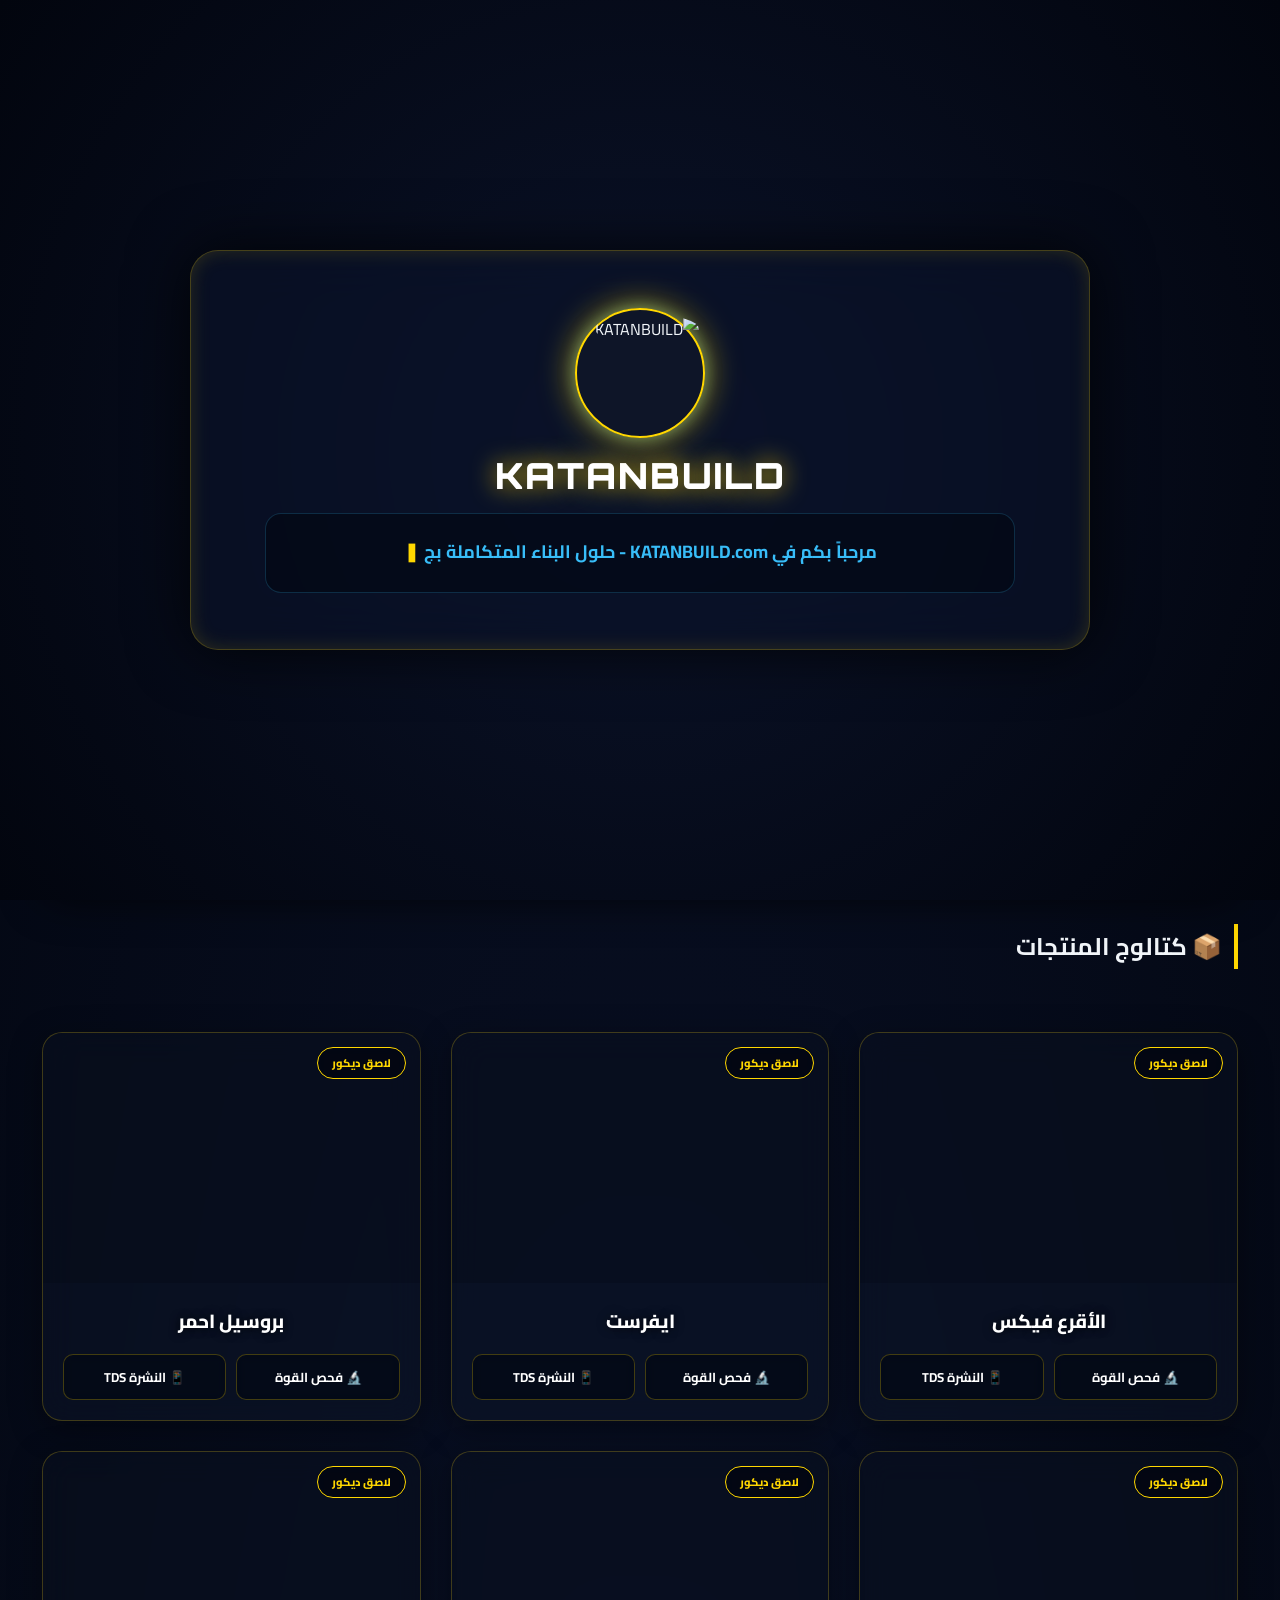
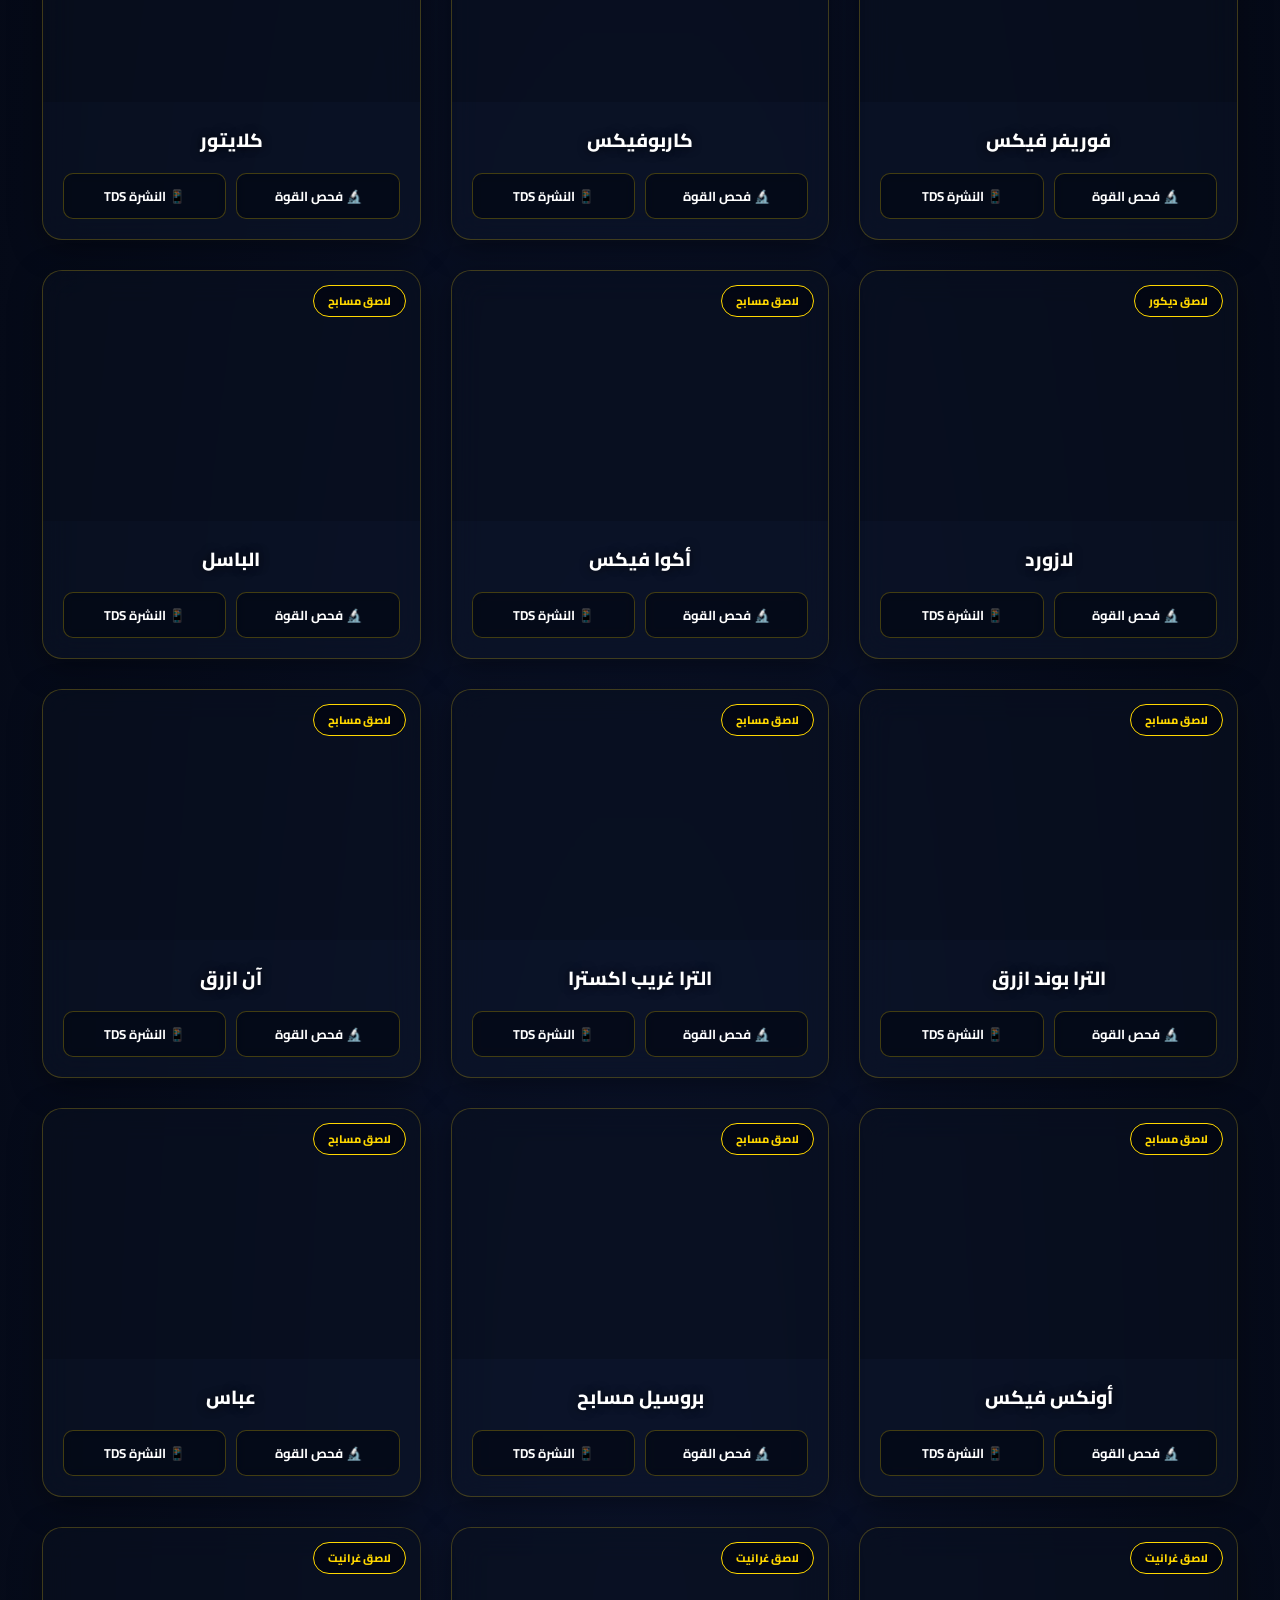
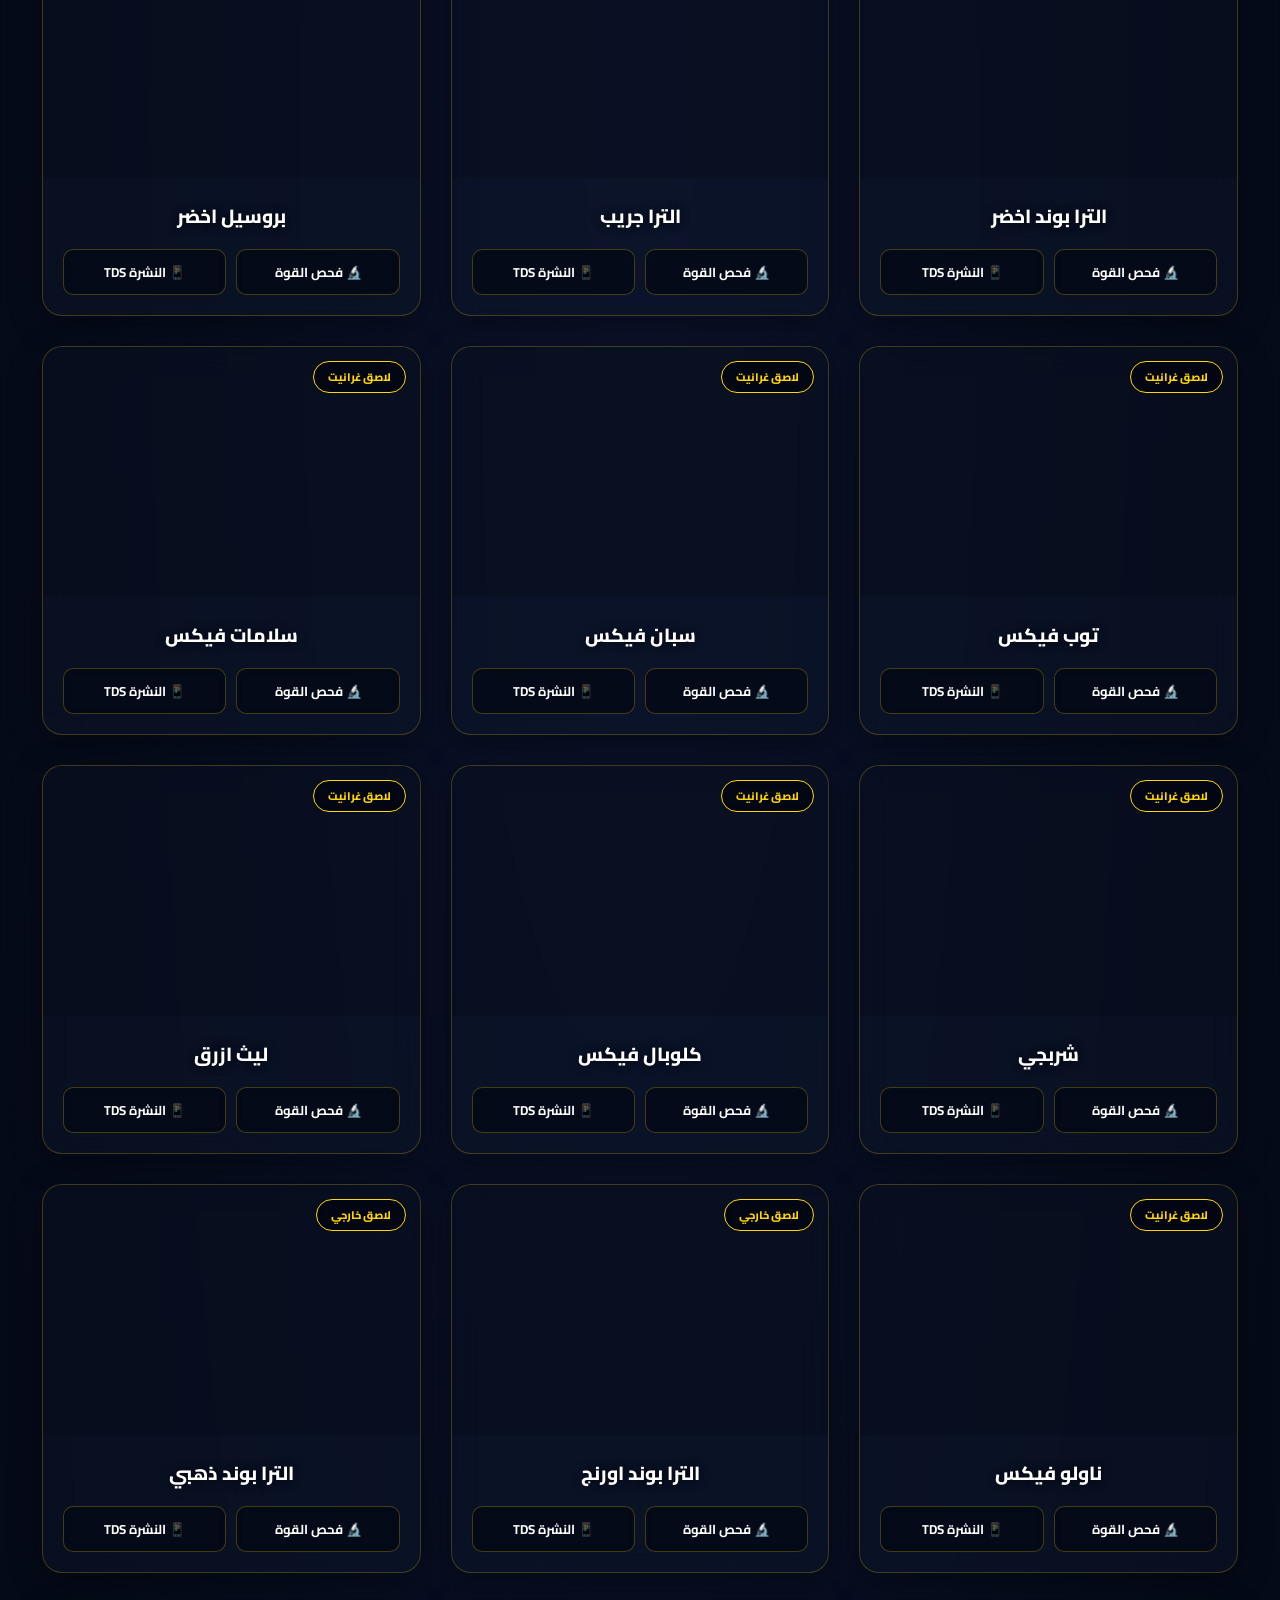
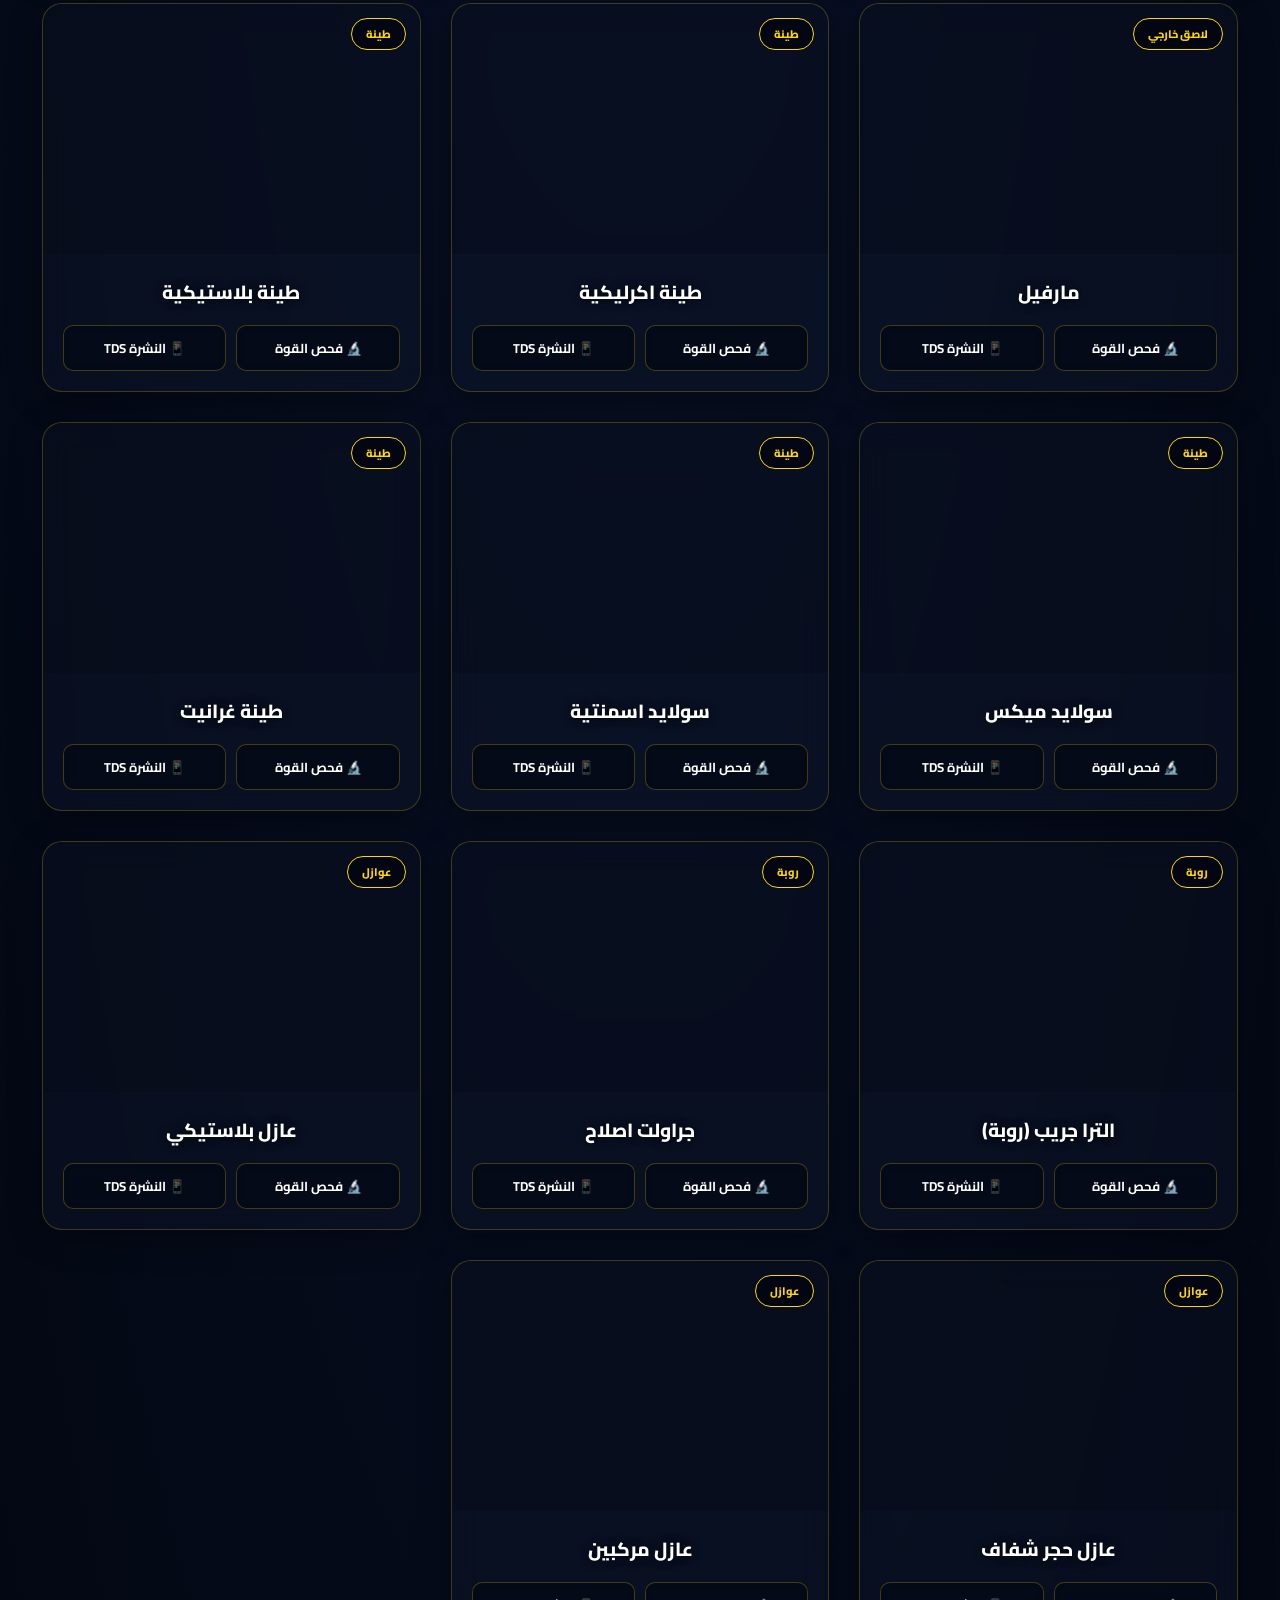
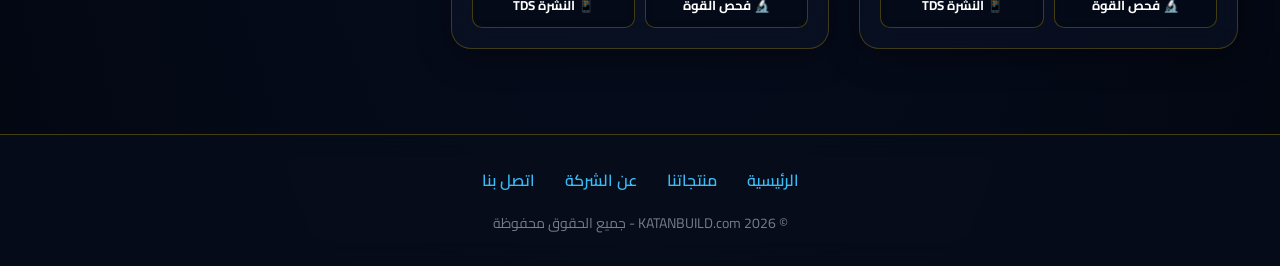
==== commit 4d215ac9: "Revise index.html for SEO and UI improvements Updated title and meta tags for SEO and content clarit" ====
--- a/index.html
+++ b/index.html
@@ -3,7 +3,10 @@
 <head>
     <meta charset="UTF-8" />
     <meta name="viewport" content="width=device-width, initial-scale=1.0"/>
-    <title>KATANBUILD | المنصة الهندسية الذكية - Deep Indigo Edition</title>
+    <title>KATANBUILD.com | حلول البناء المتكاملة</title>
+    <meta name="description" content="KATANBUILD - الشركة الرائدة في توفير مواد البناء عالية الجودة، لاصقات، طينة، روبة، وعوازل متطورة." />
+    <meta name="keywords" content="مواد بناء, لاصق سيراميك, لاصق غرانيت, عوازل, طينة, روبة, KATANBUILD" />
+    <meta name="author" content="KATANBUILD" />
     
     <link rel="preconnect" href="https://fonts.googleapis.com">
     <link rel="preconnect" href="https://fonts.gstatic.com" crossorigin>
@@ -12,10 +15,9 @@
 
     <style>
         :root {
-            --bg-dark-indigo: radial-gradient(ellipse at center, #0b132b 0%, #030712 100%);
+            --bg-dark: radial-gradient(ellipse at center, #0b132b 0%, #030712 100%);
             --card-glass: rgba(15, 23, 42, 0.45); 
             --accent-gold: #ffd700;
-            --accent-glow: #ffe566;
             --accent-cyan: #38bdf8;
             --text-light: #f1f5f9;
             --border-glow: rgba(255, 215, 0, 0.25);
@@ -26,14 +28,13 @@
         
         body { 
             font-family: 'Cairo', sans-serif; 
-            background: var(--bg-dark-indigo);
+            background: var(--bg-dark);
             color: var(--text-light);
             overflow-x: hidden;
             position: relative;
             min-height: 100vh;
         }
 
-        /* ===== 🌟 1. شعار خلفية الواجهة بالكامل المضيء (Deep Neon Watermark) ===== */
         .watermark-logo {
             position: fixed;
             top: 50%;
@@ -45,18 +46,12 @@
             pointer-events: none;
             z-index: 0;
             opacity: 0.28;
-            animation: watermarkNeonPulse 1s infinite alternate ease-in-out;
-        }
-
-        @keyframes watermarkNeonPulse {
-            0% {
-                opacity: 0.18;
-                filter: drop-shadow(0 0 20px rgba(255, 215, 0, 0.25)) saturate(100%);
-            }
-            100% {
-                opacity: 0.38;
-                filter: drop-shadow(0 0 70px rgba(255, 215, 0, 0.9)) drop-shadow(0 0 30px rgba(56, 189, 248, 0.5)) saturate(180%);
-            }
+            animation: watermarkPulse 1s infinite alternate ease-in-out;
+        }
+
+        @keyframes watermarkPulse {
+            0% { opacity: 0.18; filter: drop-shadow(0 0 20px rgba(255, 215, 0, 0.25)); }
+            100% { opacity: 0.38; filter: drop-shadow(0 0 70px rgba(255, 215, 0, 0.9)) drop-shadow(0 0 30px rgba(56, 189, 248, 0.5)); }
         }
 
         #bgCanvas {
@@ -64,7 +59,6 @@
             pointer-events: none; z-index: 0; opacity: 0.7;
         }
 
-        /* ===== 🎬 2. الشاشة الترحيبية ===== */
         #splash {
             position: fixed; inset:0; z-index:9999;
             background: radial-gradient(circle at center, #0b132a 0%, #02050e 100%);
@@ -138,7 +132,6 @@
         }
         @keyframes blink { 0%, 100% { opacity: 1; } 50% { opacity: 0; } }
 
-        /* ===== 🏛️ 3. الهيدر ===== */
         header {
             display: flex; justify-content: space-between; align-items: center;
             padding: 18px 5%; 
@@ -172,7 +165,6 @@
 
         .container { max-width: 95%; margin: auto; padding: 35px 10px; position: relative; z-index: 1; }
 
-        /* ===== 📢 الشريط الإعلاني ===== */
         .site-banner-box {
             background: var(--card-glass);
             border: 1px solid var(--border-glow);
@@ -189,7 +181,6 @@
         .site-banner-icon { font-size: 22px; color: var(--accent-gold); }
         .site-banner-text { font-size: 16px; color: var(--accent-cyan); font-weight: 700; text-align: center; }
 
-        /* ===== 🤖 4. المساعد الهندسي ===== */
         .smart-assistant-card {
             background: var(--card-glass);
             border: 1px solid var(--border-glow);
@@ -215,7 +206,6 @@
             transform: translateY(-2px);
         }
 
-        /* ===== 🧮 5. حاسبة المشاريع ===== */
         .calculator-section {
             background: rgba(15, 23, 42, 0.45);
             border: 1px solid var(--border-glow);
@@ -244,7 +234,6 @@
         .res-item { display: flex; justify-content: space-between; margin-bottom: 14px; font-size: 16px; }
         .res-value { font-weight: 800; color: var(--accent-gold); font-size: 20px; }
 
-        /* ===== 📦 6. الفلترة ===== */
         .filter-bar { display: flex; gap: 12px; overflow-x: auto; padding-bottom: 15px; margin-bottom: 30px; }
         .filter-btn {
             background: rgba(255,255,255,0.05); border: 1px solid var(--border-glow);
@@ -263,7 +252,6 @@
             gap: 30px;
         }
         
-        /* ===== 🖼️ 7. بطاقات المنتجات ===== */
         .product-card {
             background: var(--card-glass);
             border-radius: 20px;
@@ -334,7 +322,6 @@
         }
         .btn-card-action:hover { background: var(--accent-gold); color: #000; box-shadow: 0 0 15px rgba(255,215,0,0.6); }
 
-        /* ===== 🔍 8. النوافذ المنبثقة ===== */
         .modal {
             position: fixed; inset: 0; z-index: 1000;
             background: rgba(2, 5, 12, 0.88); backdrop-filter: blur(18px);
@@ -355,7 +342,6 @@
         .bar-outer { height: 10px; background: rgba(3, 7, 18, 0.8); border-radius: 5px; overflow: hidden; margin-top: 6px; border: 1px solid rgba(255,255,255,0.05); }
         .bar-inner { height: 100%; background: linear-gradient(90deg, var(--accent-cyan), var(--accent-gold)); transition: width 1s ease; }
 
-        /* ===== 🛠️ لوحة التحكم ===== */
         .admin-panel {
             position: fixed; inset: 0; z-index: 9999;
             background: rgba(2, 5, 12, 0.92); backdrop-filter: blur(25px);
@@ -385,8 +371,6 @@
             font-family: 'Cairo';
         }
         .admin-content .btn-admin:hover { opacity: 0.8; transform: scale(1.02); }
-        .admin-content .btn-danger { background: #dc2626; color: #fff; }
-        .admin-content .btn-danger:hover { background: #b91c1c; }
         .admin-product-item {
             display: flex; align-items: center; gap: 15px;
             background: rgba(3, 7, 18, 0.5); padding: 12px; border-radius: 12px;
@@ -408,6 +392,19 @@
             font-size: 32px; color: var(--accent-gold); cursor: pointer;
         }
 
+        footer {
+            background: rgba(7, 13, 27, 0.8);
+            backdrop-filter: blur(15px);
+            border-top: 1px solid var(--border-glow);
+            padding: 30px 5%;
+            margin-top: 50px;
+            text-align: center;
+            color: #aab;
+        }
+        footer .footer-links { display: flex; justify-content: center; gap: 30px; flex-wrap: wrap; margin-bottom: 15px; }
+        footer .footer-links a { color: var(--accent-cyan); text-decoration: none; font-weight: 600; }
+        footer .footer-links a:hover { color: var(--accent-gold); }
+
         @media (max-width:700px) {
             header { flex-direction: column; gap: 15px; }
             .header-actions { flex-wrap: wrap; justify-content: center; }
@@ -417,17 +414,17 @@
 </head>
 <body>
 
-    <!-- 🌟 الشعار المدمج بالخلفية المضيء بالنيون -->
-    <img src="https://i.ibb.co/5XvXLhGG/page-0001.jpg" class="watermark-logo" alt="KATANBUILD Watermark" />
+    <!-- الشعار الخلفي -->
+    <img src="https://i.ibb.co/5XvXLhGG/page-0001.jpg" class="watermark-logo" alt="KATANBUILD" />
 
     <!-- خلفية النجوم -->
     <canvas id="bgCanvas"></canvas>
 
-    <!-- ===== 🎬 الشاشة الترحيبية ===== -->
+    <!-- ===== شاشة الترحيب ===== -->
     <div id="splash">
         <div class="splash-container">
             <div class="splash-logo-box">
-                <img src="https://i.ibb.co/5XvXLhGG/page-0001.jpg" alt="KATANBUILD Logo" />
+                <img src="https://i.ibb.co/5XvXLhGG/page-0001.jpg" alt="KATANBUILD" />
             </div>
             <h1 class="splash-title">KATANBUILD</h1>
             
@@ -443,60 +440,60 @@
             <img src="https://i.ibb.co/5XvXLhGG/page-0001.jpg" height="45" width="45" />
             <div>
                 <span class="logo-text">KATANBUILD</span>
-                <span class="logo-sub">DEEP INDIGO & NEON EDITION</span>
+                <span class="logo-sub">مواد بناء متطورة</span>
             </div>
         </div>
         <div class="header-actions">
             <button class="btn-cyber" onclick="scrollToCalc()">🧮 حاسبة المشاريع</button>
-            <button class="btn-cyber" onclick="openWhatsApp()">📞 تواصل مباشر</button>
+            <button class="btn-cyber" onclick="openWhatsApp()">📞 تواصل معنا</button>
         </div>
     </header>
 
     <div class="container">
 
-        <!-- ===== 📢 الرسالة المتغيرة ===== -->
+        <!-- ===== الشريط الإعلاني ===== -->
         <div class="site-banner-box">
             <span class="site-banner-icon">✨</span>
             <span class="typewriter-text site-banner-text" id="siteTypewriterText"></span>
         </div>
 
-        <!-- ===== المساعد الهندسي الذكي ===== -->
+        <!-- ===== المساعد الهندسي ===== -->
         <div class="smart-assistant-card">
             <div class="assistant-title">
-                🤖 المساعد الهندسي: حدد التحدي التقني في مشروعك لاختيار المادة المناسبة
+                🤖 المساعد الهندسي: اختر التحدي التقني لمشروعك
             </div>
             <div class="assistant-chips">
-                <div class="chip active" onclick="filterByTag('all', this)">كافة المنتجات (38)</div>
-                <div class="chip" onclick="filterByTag('decor', this)">🎨 التكسيات والديكورات الداخلية</div>
-                <div class="chip" onclick="filterByTag('pool', this)">🏊‍♂️ المسابح والضغط المائي الفائق</div>
-                <div class="chip" onclick="filterByTag('heavy', this)">🏛️ البورسلين والغرانيت الضخم</div>
-                <div class="chip" onclick="filterByTag('outdoor', this)">☀️ الواجهات الخارجية ومقاومة الحرارة</div>
-                <div class="chip" onclick="filterByTag('plaster', this)">🧱 الطينة الجاهزة والأكريليك</div>
-                <div class="chip" onclick="filterByTag('grout', this)">🛠️ الروبة وجراوت الترميم</div>
-                <div class="chip" onclick="filterByTag('insulation', this)">🛡️ عوازل الحماية والتكتيم</div>
+                <div class="chip active" onclick="filterByTag('all', this)">جميع المنتجات</div>
+                <div class="chip" onclick="filterByTag('decor', this)">🎨 ديكورات داخلية</div>
+                <div class="chip" onclick="filterByTag('pool', this)">🏊‍♂️ المسابح</div>
+                <div class="chip" onclick="filterByTag('heavy', this)">🏛️ غرانيت وبورسلين</div>
+                <div class="chip" onclick="filterByTag('outdoor', this)">☀️ واجهات خارجية</div>
+                <div class="chip" onclick="filterByTag('plaster', this)">🧱 طينة وأكريليك</div>
+                <div class="chip" onclick="filterByTag('grout', this)">🛠️ روبة وجراوت</div>
+                <div class="chip" onclick="filterByTag('insulation', this)">🛡️ عوازل</div>
             </div>
         </div>
 
-        <!-- ===== حاسبة الكميات ===== -->
+        <!-- ===== حاسبة المشاريع ===== -->
         <div class="calculator-section" id="calcSection">
             <div class="calc-inputs">
-                <h3 style="color:var(--accent-gold); margin-bottom:15px;">🧮 حاسبة الاحتياجات والميزانية</h3>
-                <label>مساحة المشروع الإجمالية (m²):</label>
+                <h3 style="color:var(--accent-gold); margin-bottom:15px;">🧮 حاسبة الاحتياجات</h3>
+                <label>مساحة المشروع (م²):</label>
                 <input type="number" id="calcArea" value="50" min="1" oninput="calculateMaterials()" />
 
-                <label>نوع التطبيق والمادة:</label>
+                <label>نوع التطبيق:</label>
                 <select id="calcType" onchange="calculateMaterials()">
-                    <option value="4">لاصق ديكور داخلي (~4 كغ/m²)</option>
-                    <option value="5">لاصق غرانيت وبورسلين (~5 كغ/m²)</option>
-                    <option value="6">لاصق مسابح وعوازل (~6 كغ/m²)</option>
-                    <option value="0.5">روبة وملء فواصل (~0.5 كغ/m²)</option>
+                    <option value="4">لاصق ديكور داخلي (~4 كغ/م²)</option>
+                    <option value="5">لاصق غرانيت وبورسلين (~5 كغ/م²)</option>
+                    <option value="6">لاصق مسابح وعوازل (~6 كغ/م²)</option>
+                    <option value="0.5">روبة وملء فواصل (~0.5 كغ/م²)</option>
                 </select>
             </div>
 
             <div class="calc-result-box">
-                <h4 style="color:#fff; margin-bottom:15px; border-bottom:1px solid rgba(255,255,255,0.1); padding-bottom:8px;">📊 التقرير الفني التقديري:</h4>
+                <h4 style="color:#fff; margin-bottom:15px; border-bottom:1px solid rgba(255,255,255,0.1); padding-bottom:8px;">📊 التقرير التقديري:</h4>
                 <div class="res-item">
-                    <span>الوزن المطلق المطلوب:</span>
+                    <span>الوزن المطلوب:</span>
                     <span class="res-value" id="resTotalKg">200 كغ</span>
                 </div>
                 <div class="res-item">
@@ -504,23 +501,33 @@
                     <span class="res-value" id="resBags">8 أكياس</span>
                 </div>
                 <div class="res-item">
-                    <span>مع نسبة الأمان والهدر (+10%):</span>
+                    <span>مع نسبة الأمان (+10%):</span>
                     <span class="res-value" id="resSafety">8.8 أكياس</span>
                 </div>
-                <button class="btn-cyber" style="width:100%; margin-top:15px; justify-content:center;" onclick="sendCalcToWA()">📲 إرسال التقرير عبر الواتساب</button>
+                <button class="btn-cyber" style="width:100%; margin-top:15px; justify-content:center;" onclick="sendCalcToWA()">📲 إرسال التقرير عبر واتساب</button>
             </div>
         </div>
 
-        <!-- ===== الفلترة ===== -->
-        <h2 style="margin-bottom:18px; border-right:4px solid var(--accent-gold); padding-right:12px;">📦 كتالوج المنتجات المعروضة</h2>
+        <!-- ===== المنتجات ===== -->
+        <h2 style="margin-bottom:18px; border-right:4px solid var(--accent-gold); padding-right:12px;">📦 كتالوج المنتجات</h2>
         <div class="filter-bar" id="filterBar"></div>
 
-        <!-- شبكة المنتجات -->
         <div class="product-grid" id="productGrid"></div>
 
     </div>
 
-    <!-- ===== نافذة اختبار الجودة ===== -->
+    <!-- ===== تذييل الموقع ===== -->
+    <footer>
+        <div class="footer-links">
+            <a href="#">الرئيسية</a>
+            <a href="#">منتجاتنا</a>
+            <a href="#">عن الشركة</a>
+            <a href="#">اتصل بنا</a>
+        </div>
+        <p style="font-size:14px; opacity:0.7;">© 2026 KATANBUILD.com - جميع الحقوق محفوظة</p>
+    </footer>
+
+    <!-- ===== النوافذ المنبثقة ===== -->
     <div id="testModal" class="modal">
         <div class="modal-content">
             <span class="close-btn" onclick="closeModal('testModal')">&times;</span>
@@ -530,21 +537,21 @@
             <div id="testMetrics">
                 <div class="metric-bar">
                     <div style="display:flex; justify-content:space-between; font-size:12px;">
-                        <span>قوة الالتصاق والربط (Adhesion)</span>
+                        <span>قوة الالتصاق</span>
                         <span id="m1">95%</span>
                     </div>
                     <div class="bar-outer"><div class="bar-inner" id="b1" style="width:95%;"></div></div>
                 </div>
                 <div class="metric-bar">
                     <div style="display:flex; justify-content:space-between; font-size:12px;">
-                        <span>مقاومة الماء والظروف الجوية</span>
+                        <span>مقاومة الماء</span>
                         <span id="m2">92%</span>
                     </div>
                     <div class="bar-outer"><div class="bar-inner" id="b2" style="width:92%;"></div></div>
                 </div>
                 <div class="metric-bar">
                     <div style="display:flex; justify-content:space-between; font-size:12px;">
-                        <span>المرونة واستيعاب إجهاد المباني</span>
+                        <span>المرونة</span>
                         <span id="m3">88%</span>
                     </div>
                     <div class="bar-outer"><div class="bar-inner" id="b3" style="width:88%;"></div></div>
@@ -553,18 +560,17 @@
         </div>
     </div>
 
-    <!-- ===== نافذة الـ QR ===== -->
     <div id="qrModal" class="modal">
         <div class="modal-content">
             <span class="close-btn" onclick="closeModal('qrModal')">&times;</span>
             <h3 style="color:var(--accent-gold);" id="qrTitle">المواصفات الفنية TDS</h3>
-            <p style="font-size:12px; color:#aaa; margin-top:5px;">امسح الرمز بهاتفك للوصول للنشرة الفنية الخاصة بالمادة</p>
+            <p style="font-size:12px; color:#aaa; margin-top:5px;">امسح الرمز للوصول للنشرة الفنية</p>
             <div id="qrcode"></div>
             <button class="btn-cyber" style="width:100%; justify-content:center;" onclick="closeModal('qrModal')">إغلاق</button>
         </div>
     </div>
 
-    <!-- ===== 🛠️ لوحة التحكم المخفية ===== -->
+    <!-- ===== لوحة التحكم المخفية ===== -->
     <div id="adminPanel" class="admin-panel">
         <div class="admin-content">
             <span class="admin-close" onclick="closeAdmin()">&times;</span>
@@ -572,11 +578,11 @@
             
             <form id="adminForm" onsubmit="event.preventDefault(); addProduct();">
                 <h3 style="color:var(--accent-cyan); margin:10px 0;">➕ إضافة منتج جديد</h3>
-                <label>رابط الصورة (مباشر)</label>
+                <label>رابط الصورة</label>
                 <input type="text" id="newImg" placeholder="https://example.com/image.jpg" required />
                 <label>اسم المنتج</label>
                 <input type="text" id="newName" placeholder="اسم المنتج" required />
-                <label>الوصف (التصنيف)</label>
+                <label>التصنيف</label>
                 <input type="text" id="newDesc" placeholder="مثل: لاصق ديكور" required />
                 <label>العلامة (للفلترة)</label>
                 <select id="newTag" required>
@@ -607,14 +613,13 @@
     <script>
         // ===== الرسائل المتغيرة =====
         const messages = [
-            "مرحباً بكم في منصة KATANBUILD - الرائدة في صناعة وابتكار مواد البناء المتطورة.",
-            "موقعنا مصمم بتكنولوجيا النيون والزجاج التفاعلي ليوفر لكم تجربة هندسية رقمية ممتازة.",
-            "استمتعوا بالحاسبة الذكية للكميات، واكتشفوا المشرات الفنية TDS لكل مادة عبر الـ QR Code."
+            "مرحباً بكم في KATANBUILD.com - حلول البناء المتكاملة بجودة عالمية.",
+            "اكتشفوا مجموعتنا المتنوعة من المواد عالية الأداء للمشاريع السكنية والتجارية.",
+            "نوفر لكم أحدث التقنيات في مواد البناء مع دعم فني متكامل."
         ];
 
-        // ===== المنتجات الافتراضية =====
+        // ===== المنتجات الافتراضية (38 منتجاً) =====
         const DEFAULT_PRODUCTS = [
-            // لاصق ديكور (decor)
             { id: 1, name: 'الأقرع فيكس', cat: 'لاصق ديكور', tag: 'decor', img: 'https://i.ibb.co/DBpH9TC/الاقرع-ديكور-فيكس.jpg', ad: 95, wat: 75, flex: 85 },
             { id: 2, name: 'ايفرست', cat: 'لاصق ديكور', tag: 'decor', img: 'https://i.ibb.co/TDFPJ7LT/ايفرست.jpg', ad: 92, wat: 70, flex: 80 },
             { id: 3, name: 'بروسيل احمر', cat: 'لاصق ديكور', tag: 'decor', img: 'https://i.ibb.co/35m6YGQ0/بروسيل-احمر.jpg', ad: 94, wat: 78, flex: 82 },
@@ -622,7 +627,6 @@
             { id: 5, name: 'كاربوفيكس', cat: 'لاصق ديكور', tag: 'decor', img: 'https://i.ibb.co/7N0RWnvP/كاربوفيكس.jpg', ad: 91, wat: 70, flex: 80 },
             { id: 6, name: 'كلايتور', cat: 'لاصق ديكور', tag: 'decor', img: 'https://i.ibb.co/BVQ2Yfg2/كلايتور.jpg', ad: 90, wat: 74, flex: 83 },
             { id: 7, name: 'لازورد', cat: 'لاصق ديكور', tag: 'decor', img: 'https://i.ibb.co/xthHpF5G/لازورد.jpg', ad: 95, wat: 80, flex: 86 },
-            // لاصق مسابح (pool)
             { id: 8, name: 'أكوا فيكس', cat: 'لاصق مسابح', tag: 'pool', img: 'https://i.ibb.co/VYWHvTpS/اكوا-فيكس.jpg', ad: 99, wat: 100, flex: 95 },
             { id: 9, name: 'الباسل', cat: 'لاصق مسابح', tag: 'pool', img: 'https://i.ibb.co/zHjWrC9M/الباسل.jpg', ad: 97, wat: 98, flex: 92 },
             { id: 10, name: 'الترا بوند ازرق', cat: 'لاصق مسابح', tag: 'pool', img: 'https://i.ibb.co/NgFkRVRL/الترا-بوند-ازرق.jpg', ad: 98, wat: 99, flex: 94 },
@@ -631,7 +635,6 @@
             { id: 13, name: 'أونكس فيكس', cat: 'لاصق مسابح', tag: 'pool', img: 'https://i.ibb.co/992BBQX7/أونكس-فيكس.jpg', ad: 96, wat: 98, flex: 93 },
             { id: 14, name: 'بروسيل مسابح', cat: 'لاصق مسابح', tag: 'pool', img: 'https://i.ibb.co/JWs3tZrj/بروسيل-مسابح.jpg', ad: 97, wat: 99, flex: 91 },
             { id: 15, name: 'عباس', cat: 'لاصق مسابح', tag: 'pool', img: 'https://i.ibb.co/Jj0wY6rV/عباس.jpg', ad: 94, wat: 95, flex: 89 },
-            // لاصق غرانيت (heavy)
             { id: 16, name: 'الترا بوند اخضر', cat: 'لاصق غرانيت', tag: 'heavy', img: 'https://i.ibb.co/3y56Fx4p/الترا-بوند-اخضر.jpg', ad: 98, wat: 88, flex: 92 },
             { id: 17, name: 'الترا جريب', cat: 'لاصق غرانيت', tag: 'heavy', img: 'https://i.ibb.co/YFvHRxQh/الترا-جريب.jpg', ad: 97, wat: 86, flex: 90 },
             { id: 18, name: 'بروسيل اخضر', cat: 'لاصق غرانيت', tag: 'heavy', img: 'https://i.ibb.co/s96mf8zR/بروسيل-اخضر.jpg', ad: 96, wat: 85, flex: 88 },
@@ -642,20 +645,16 @@
             { id: 23, name: 'كلوبال فيكس', cat: 'لاصق غرانيت', tag: 'heavy', img: 'https://i.ibb.co/fV9ph6mK/كلوبال-فيكس.jpg', ad: 96, wat: 87, flex: 89 },
             { id: 24, name: 'ليث ازرق', cat: 'لاصق غرانيت', tag: 'heavy', img: 'https://i.ibb.co/CKNMFZBC/ليث-ازرق.jpg', ad: 94, wat: 83, flex: 87 },
             { id: 25, name: 'ناولو فيكس', cat: 'لاصق غرانيت', tag: 'heavy', img: 'https://i.ibb.co/rL94Rv8/ناولو-فيكس.jpg', ad: 95, wat: 84, flex: 88 },
-            // لاصق خارجي (outdoor)
             { id: 26, name: 'الترا بوند اورنج', cat: 'لاصق خارجي', tag: 'outdoor', img: 'https://i.ibb.co/dz2TJw6/الترا-بوند-اورنج.jpg', ad: 99, wat: 94, flex: 98 },
             { id: 27, name: 'الترا بوند ذهبي', cat: 'لاصق خارجي', tag: 'outdoor', img: 'https://i.ibb.co/jZPVc56C/الترا-بوند-ذهبي.jpg', ad: 98, wat: 92, flex: 99 },
             { id: 28, name: 'مارفيل', cat: 'لاصق خارجي', tag: 'outdoor', img: 'https://i.ibb.co/B2Y414rf/مارفيل.jpg', ad: 96, wat: 90, flex: 95 },
-            // طينة (plaster)
             { id: 29, name: 'طينة اكرليكية', cat: 'طينة', tag: 'plaster', img: 'https://i.ibb.co/hxWRDJb7/الترا-بوند-طينة-اكرليكية.jpg', ad: 92, wat: 88, flex: 93 },
             { id: 30, name: 'طينة بلاستيكية', cat: 'طينة', tag: 'plaster', img: 'https://i.ibb.co/JWT5rBsr/الترا-بوند-طينة-بلاستيكية.jpg', ad: 90, wat: 85, flex: 91 },
             { id: 31, name: 'سولايد ميكس', cat: 'طينة', tag: 'plaster', img: 'https://i.ibb.co/ZpT7rgpH/سولايد-ميكس.jpg', ad: 91, wat: 82, flex: 88 },
             { id: 32, name: 'سولايد اسمنتية', cat: 'طينة', tag: 'plaster', img: 'https://i.ibb.co/LzWJ1dXG/سولايد-ميكس-اسمنتية.jpg', ad: 94, wat: 89, flex: 87 },
             { id: 33, name: 'طينة غرانيت', cat: 'طينة', tag: 'plaster', img: 'https://i.ibb.co/mr2CNfwM/طينة-غرانيت.jpg', ad: 95, wat: 90, flex: 92 },
-            // روبة (grout)
             { id: 34, name: 'الترا جريب (روبة)', cat: 'روبة', tag: 'grout', img: 'https://i.ibb.co/GfBQ9LxV/الترا-جريب.jpg', ad: 93, wat: 95, flex: 89 },
             { id: 35, name: 'جراولت اصلاح', cat: 'روبة', tag: 'grout', img: 'https://i.ibb.co/B5FQmxt8/جراولت-اصلاح-الترا-بوند.jpg', ad: 98, wat: 96, flex: 94 },
-            // عوازل (insulation)
             { id: 36, name: 'عازل بلاستيكي', cat: 'عوازل', tag: 'insulation', img: 'https://i.ibb.co/qhxdYSC/عازل-بلاستيكي.jpg', ad: 95, wat: 100, flex: 97 },
             { id: 37, name: 'عازل حجر شفاف', cat: 'عوازل', tag: 'insulation', img: 'https://i.ibb.co/zV0GwTQy/عازل-حجر-شفاف.jpg', ad: 96, wat: 99, flex: 96 },
             { id: 38, name: 'عازل مركبين', cat: 'عوازل', tag: 'insulation', img: 'https://i.ibb.co/7dSKY11t/عازل-مركبين.jpg', ad: 97, wat: 98, flex: 95 }
@@ -839,7 +838,7 @@
             const bags = document.getElementById('resBags').innerText;
             const safety = document.getElementById('resSafety').innerText;
             
-            const msg = `طلب حساب كميات من منصة KATANBUILD:\n- المساحة: ${area} m²\n- الوزن المطلق: ${kg}\n- عدد الأكياس: ${bags}\n- الكمية شاملة الأمان (+10%): ${safety}`;
+            const msg = `طلب حساب كميات من منصة KATANBUILD:\n- المساحة: ${area} م²\n- الوزن المطلوب: ${kg}\n- عدد الأكياس: ${bags}\n- مع الأمان: ${safety}`;
             window.open('https://wa.me/0952725590?text=' + encodeURIComponent(msg), '_blank');
         }
 
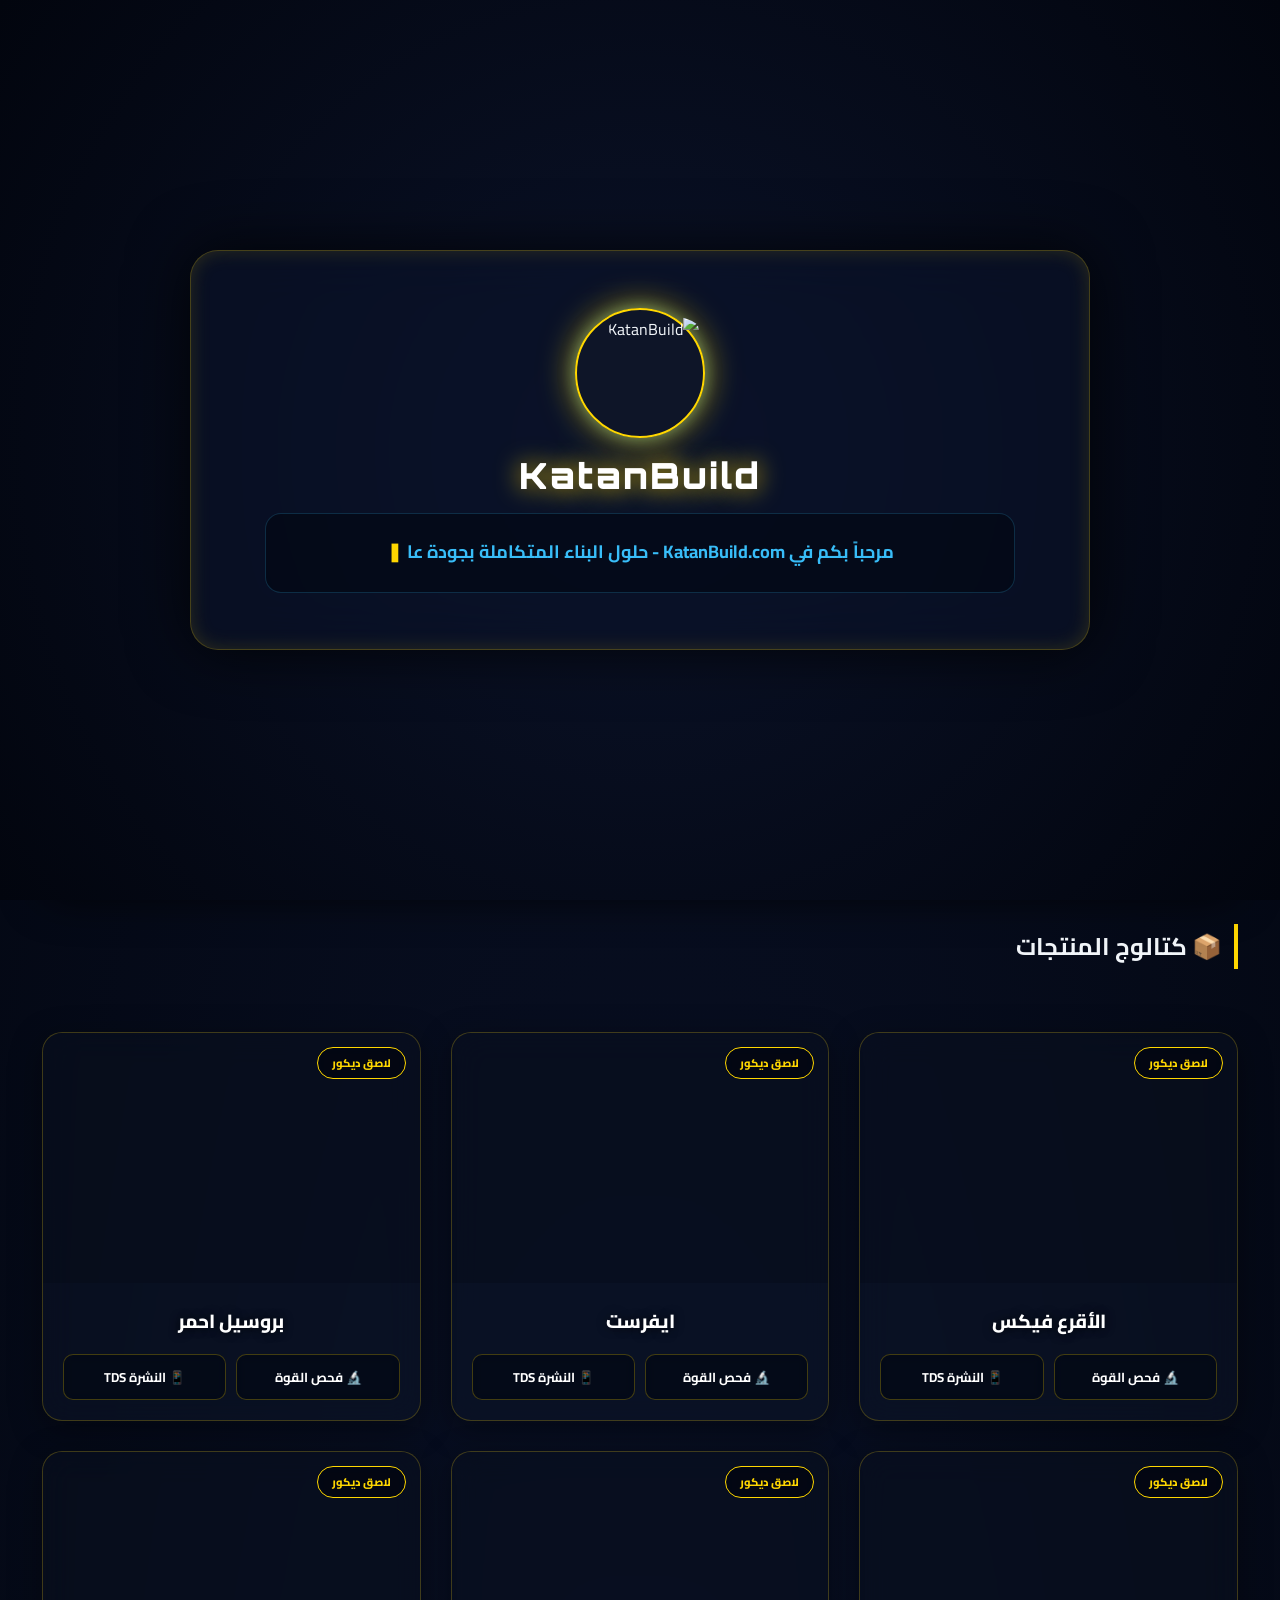
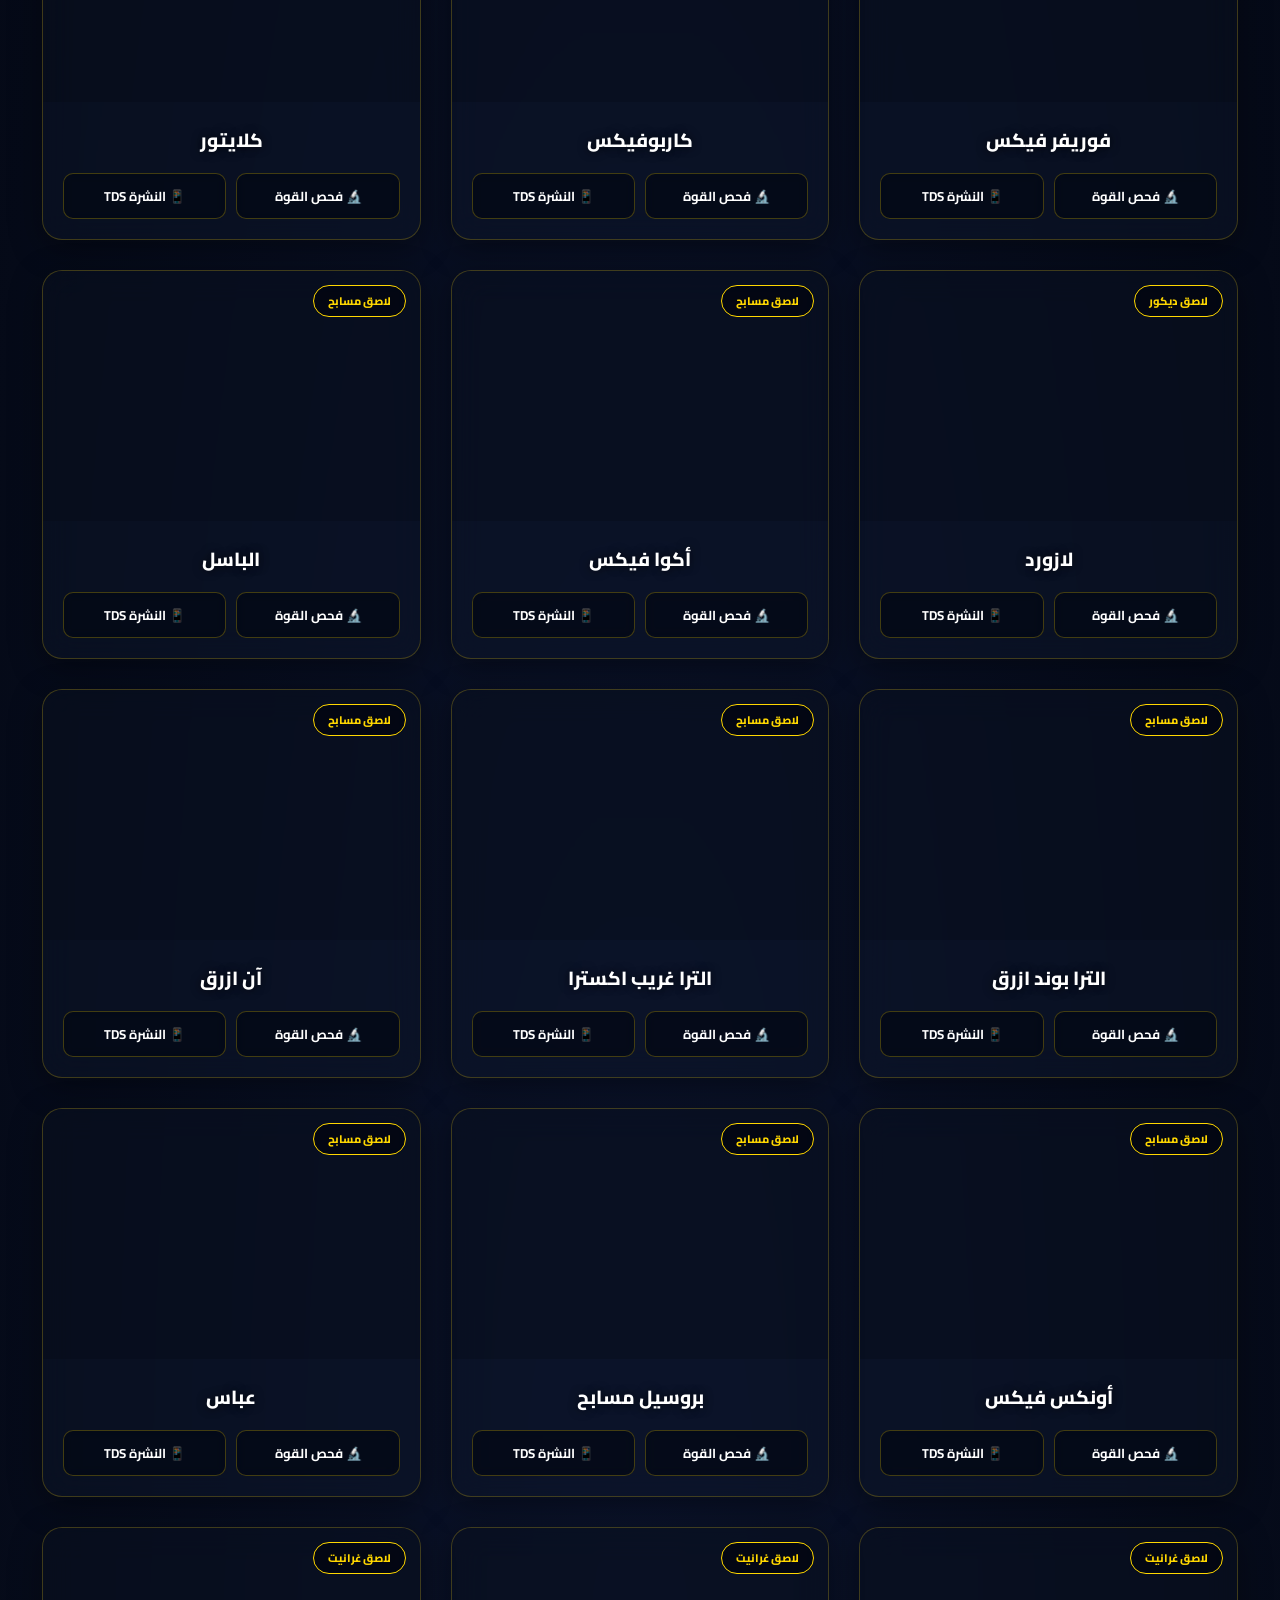
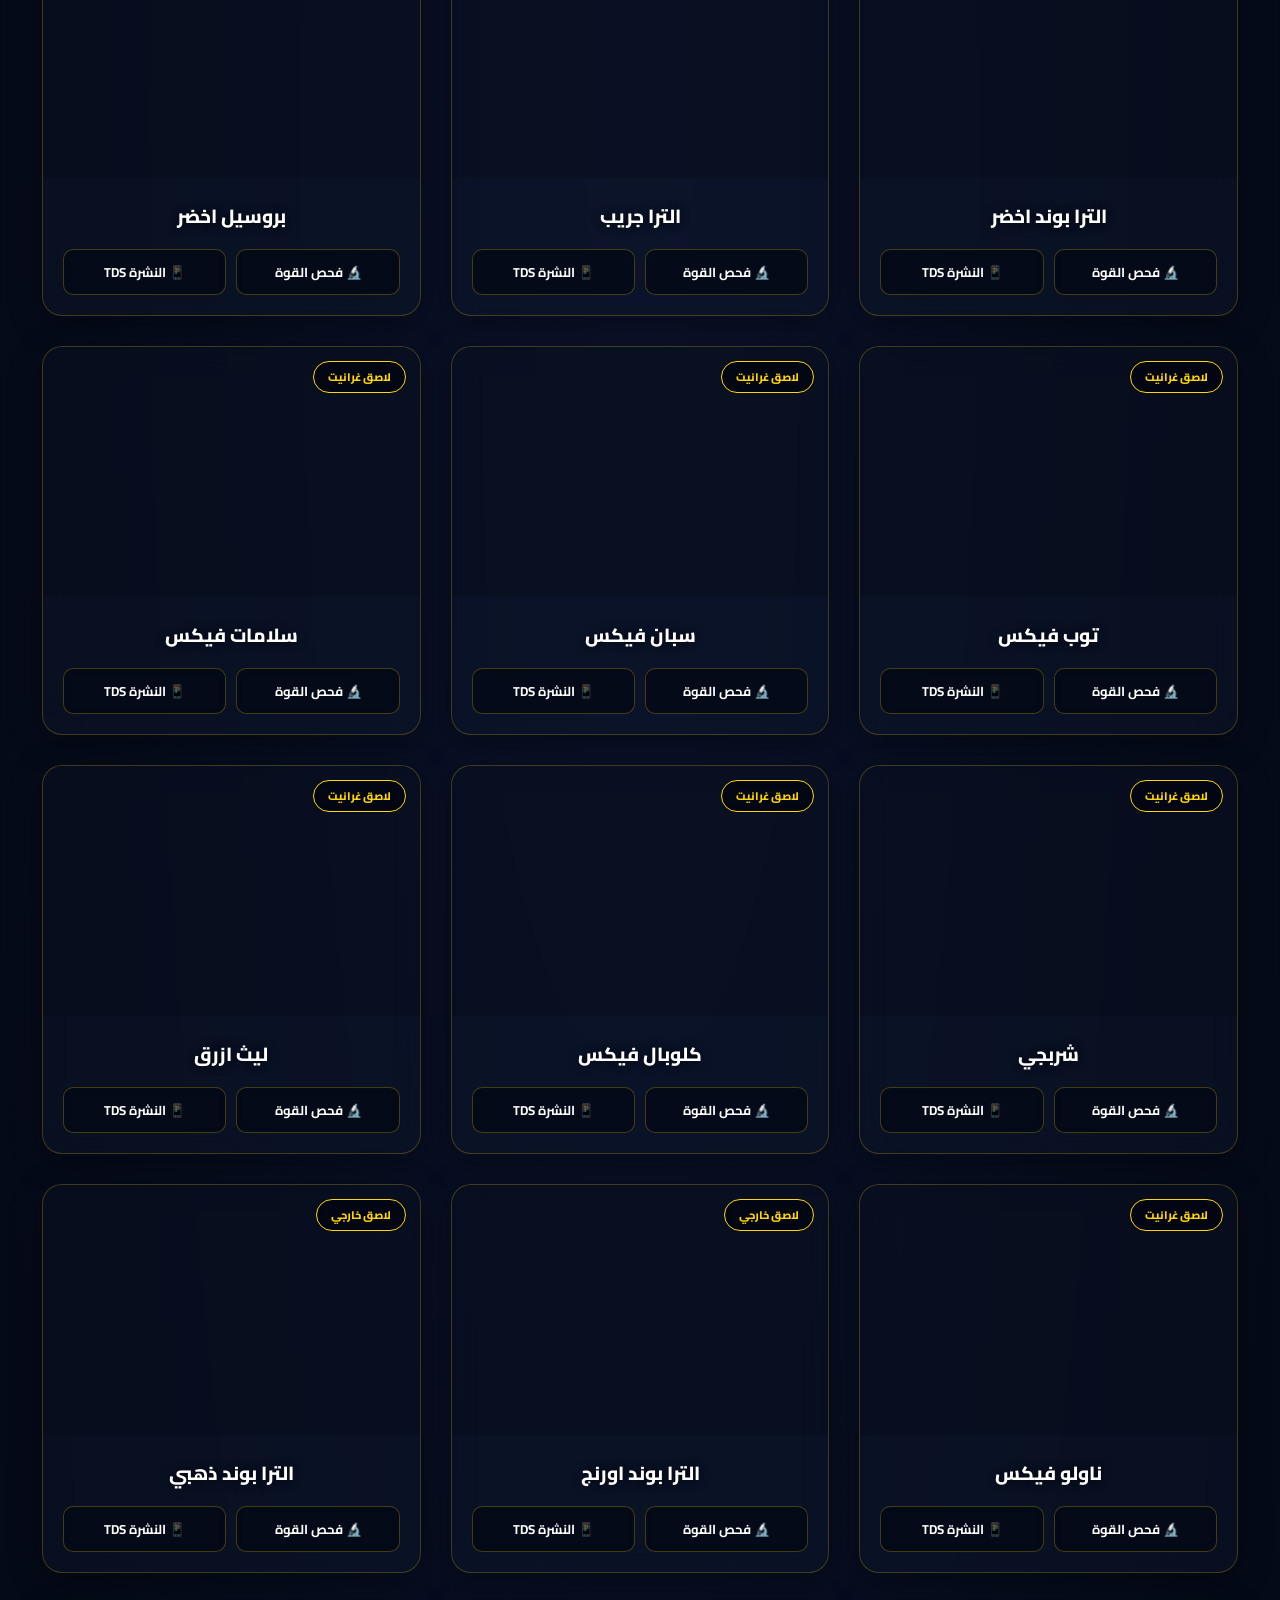
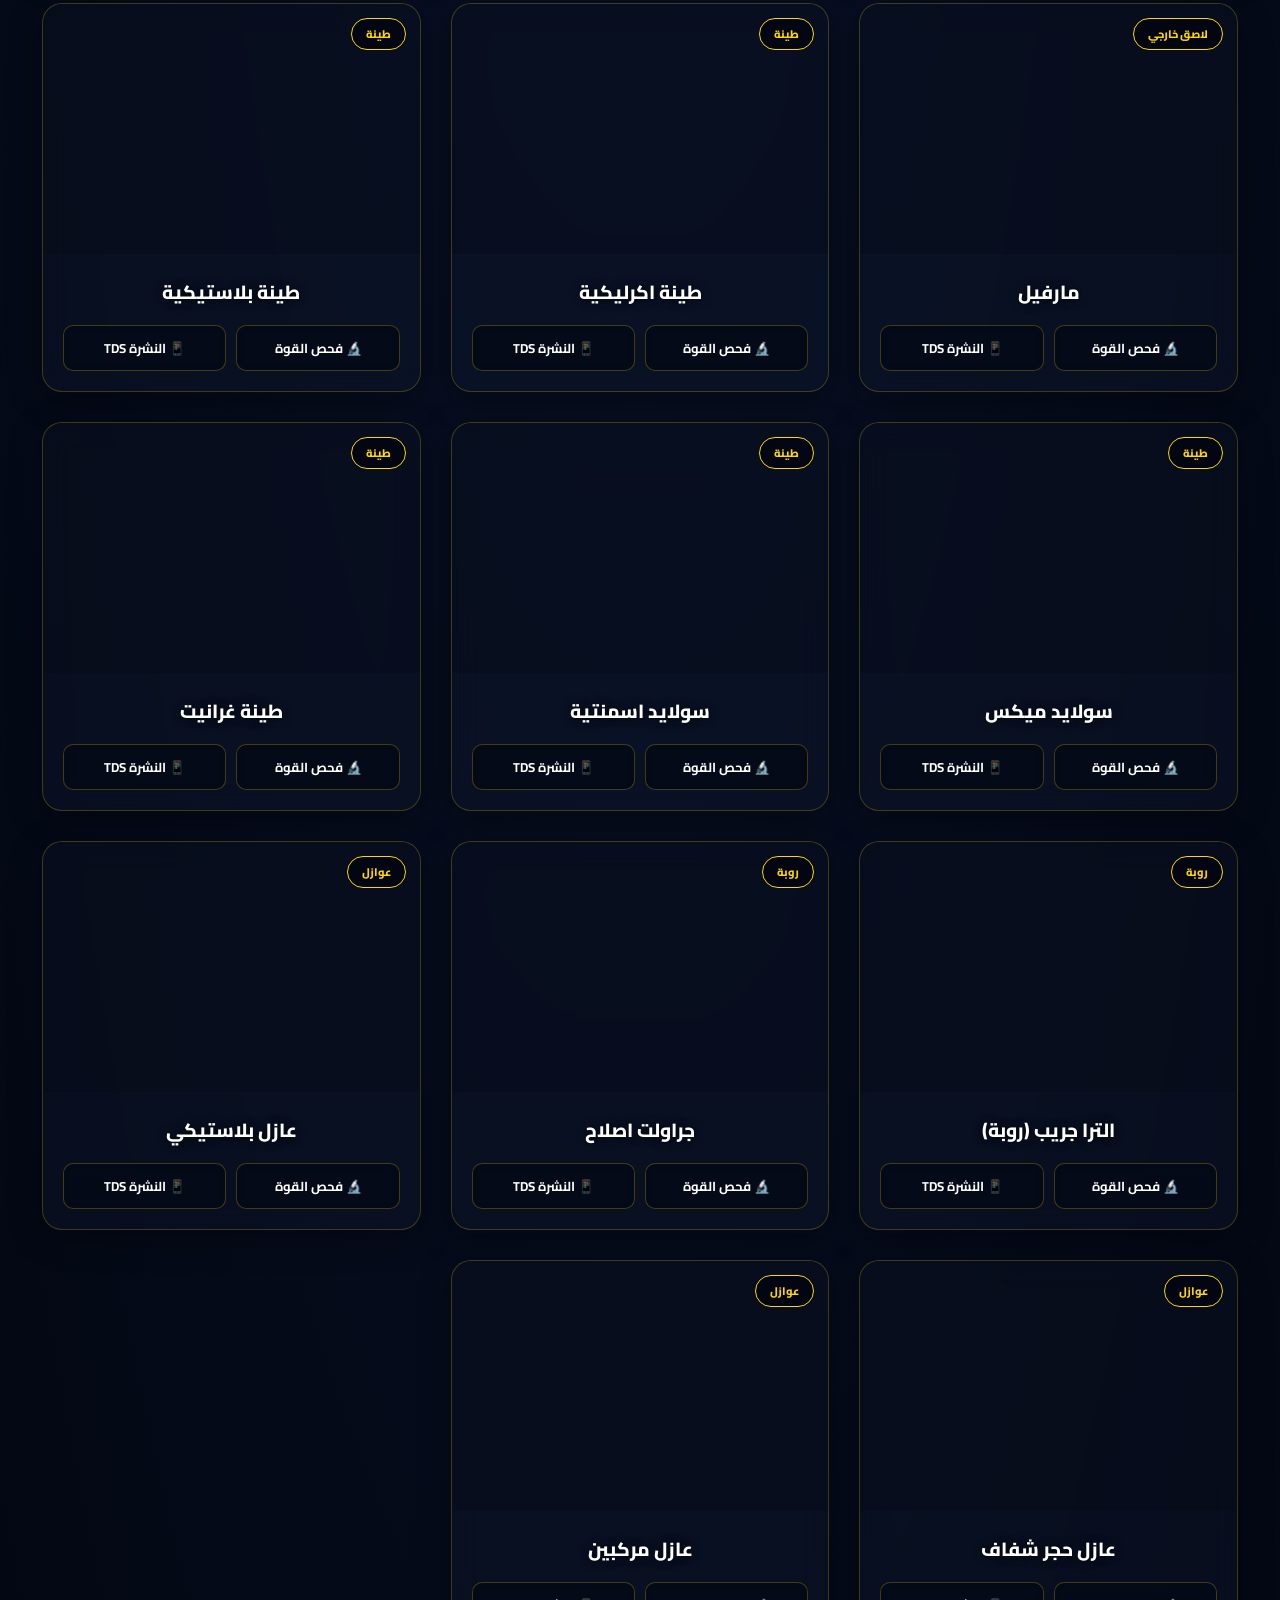
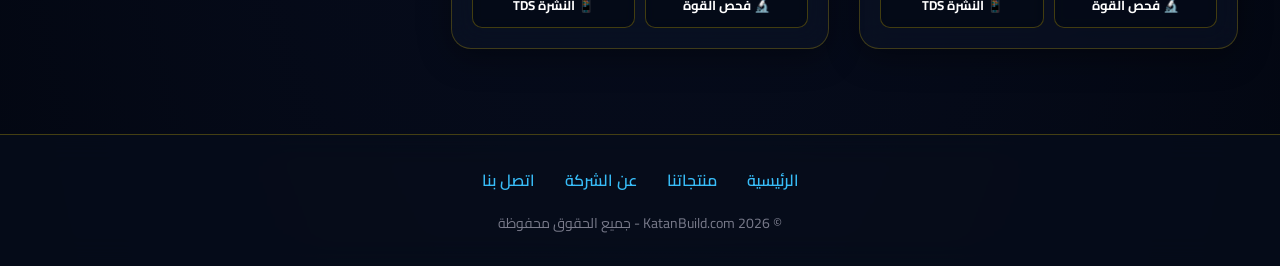
==== commit bbf4a4b6: "Update branding from KATANBUILD to KatanBuild" ====
--- a/index.html
+++ b/index.html
@@ -3,10 +3,12 @@
 <head>
     <meta charset="UTF-8" />
     <meta name="viewport" content="width=device-width, initial-scale=1.0"/>
-    <title>KATANBUILD.com | حلول البناء المتكاملة</title>
-    <meta name="description" content="KATANBUILD - الشركة الرائدة في توفير مواد البناء عالية الجودة، لاصقات، طينة، روبة، وعوازل متطورة." />
-    <meta name="keywords" content="مواد بناء, لاصق سيراميك, لاصق غرانيت, عوازل, طينة, روبة, KATANBUILD" />
-    <meta name="author" content="KATANBUILD" />
+    <title>KatanBuild.com | حلول البناء المتكاملة</title>
+    <meta name="description" content="KatanBuild.com - الشركة الرائدة في توفير مواد البناء عالية الجودة، لاصقات، طينة، روبة، وعوازل متطورة." />
+    <meta name="keywords" content="مواد بناء, لاصق سيراميك, لاصق غرانيت, عوازل, طينة, روبة, KatanBuild" />
+    <meta name="author" content="KatanBuild" />
+    <meta property="og:title" content="KatanBuild.com" />
+    <meta property="og:description" content="حلول البناء المتكاملة بجودة عالمية" />
     
     <link rel="preconnect" href="https://fonts.googleapis.com">
     <link rel="preconnect" href="https://fonts.gstatic.com" crossorigin>
@@ -415,7 +417,7 @@
 <body>
 
     <!-- الشعار الخلفي -->
-    <img src="https://i.ibb.co/5XvXLhGG/page-0001.jpg" class="watermark-logo" alt="KATANBUILD" />
+    <img src="https://i.ibb.co/5XvXLhGG/page-0001.jpg" class="watermark-logo" alt="KatanBuild" />
 
     <!-- خلفية النجوم -->
     <canvas id="bgCanvas"></canvas>
@@ -424,9 +426,9 @@
     <div id="splash">
         <div class="splash-container">
             <div class="splash-logo-box">
-                <img src="https://i.ibb.co/5XvXLhGG/page-0001.jpg" alt="KATANBUILD" />
+                <img src="https://i.ibb.co/5XvXLhGG/page-0001.jpg" alt="KatanBuild" />
             </div>
-            <h1 class="splash-title">KATANBUILD</h1>
+            <h1 class="splash-title">KatanBuild</h1>
             
             <div class="typewriter-box">
                 <span class="typewriter-text" id="typewriterText"></span>
@@ -439,7 +441,7 @@
         <div class="logo" id="mainLogo">
             <img src="https://i.ibb.co/5XvXLhGG/page-0001.jpg" height="45" width="45" />
             <div>
-                <span class="logo-text">KATANBUILD</span>
+                <span class="logo-text">KatanBuild</span>
                 <span class="logo-sub">مواد بناء متطورة</span>
             </div>
         </div>
@@ -494,7 +496,7 @@
                 <h4 style="color:#fff; margin-bottom:15px; border-bottom:1px solid rgba(255,255,255,0.1); padding-bottom:8px;">📊 التقرير التقديري:</h4>
                 <div class="res-item">
                     <span>الوزن المطلوب:</span>
-                    <span class="res-value" id="resTotalKg">200 كغ</span>
+                    <span class="res-value" id="resTotalKg">200.0 كغ</span>
                 </div>
                 <div class="res-item">
                     <span>عدد الأكياس (25 كغ):</span>
@@ -524,7 +526,7 @@
             <a href="#">عن الشركة</a>
             <a href="#">اتصل بنا</a>
         </div>
-        <p style="font-size:14px; opacity:0.7;">© 2026 KATANBUILD.com - جميع الحقوق محفوظة</p>
+        <p style="font-size:14px; opacity:0.7;">© 2026 KatanBuild.com - جميع الحقوق محفوظة</p>
     </footer>
 
     <!-- ===== النوافذ المنبثقة ===== -->
@@ -613,7 +615,7 @@
     <script>
         // ===== الرسائل المتغيرة =====
         const messages = [
-            "مرحباً بكم في KATANBUILD.com - حلول البناء المتكاملة بجودة عالمية.",
+            "مرحباً بكم في KatanBuild.com - حلول البناء المتكاملة بجودة عالمية.",
             "اكتشفوا مجموعتنا المتنوعة من المواد عالية الأداء للمشاريع السكنية والتجارية.",
             "نوفر لكم أحدث التقنيات في مواد البناء مع دعم فني متكامل."
         ];
@@ -687,7 +689,7 @@
                 card.innerHTML = `
                     <div class="img-container">
                         <span class="badge-cat">${p.cat}</span>
-                        <img src="${p.img}" alt="${p.name}" onload="this.classList.add('loaded')" onerror="this.onerror=null; this.src='https://via.placeholder.com/250x250/0b132b/ffd700?text=KATANBUILD';" />
+                        <img src="${p.img}" alt="${p.name}" onload="this.classList.add('loaded')" onerror="this.onerror=null; this.src='https://via.placeholder.com/250x250/0b132b/ffd700?text=KatanBuild';" />
                     </div>
                     <div class="product-info">
                         <div class="product-title">${p.name}</div>
@@ -829,7 +831,7 @@
         }
 
         function openWhatsApp() {
-            window.open('https://wa.me/0952725590?text=' + encodeURIComponent('مرحباً منصة KATANBUILD، أرغب في الاستفسار عن مواد البناء.'), '_blank');
+            window.open('https://wa.me/0952725590?text=' + encodeURIComponent('مرحباً منصة KatanBuild، أرغب في الاستفسار عن مواد البناء.'), '_blank');
         }
 
         function sendCalcToWA() {
@@ -838,7 +840,7 @@
             const bags = document.getElementById('resBags').innerText;
             const safety = document.getElementById('resSafety').innerText;
             
-            const msg = `طلب حساب كميات من منصة KATANBUILD:\n- المساحة: ${area} م²\n- الوزن المطلوب: ${kg}\n- عدد الأكياس: ${bags}\n- مع الأمان: ${safety}`;
+            const msg = `طلب حساب كميات من منصة KatanBuild:\n- المساحة: ${area} م²\n- الوزن المطلوب: ${kg}\n- عدد الأكياس: ${bags}\n- مع الأمان: ${safety}`;
             window.open('https://wa.me/0952725590?text=' + encodeURIComponent(msg), '_blank');
         }
 
@@ -861,7 +863,7 @@
             qrContainer.innerHTML = '';
             
             qrCodeInstance = new QRCode(qrContainer, {
-                text: `https://katanbuild.com/tds/${encodeURIComponent(name)}`,
+                text: `https://KatanBuild.com/tds/${encodeURIComponent(name)}`,
                 width: 160,
                 height: 160,
                 colorDark : "#030712",
